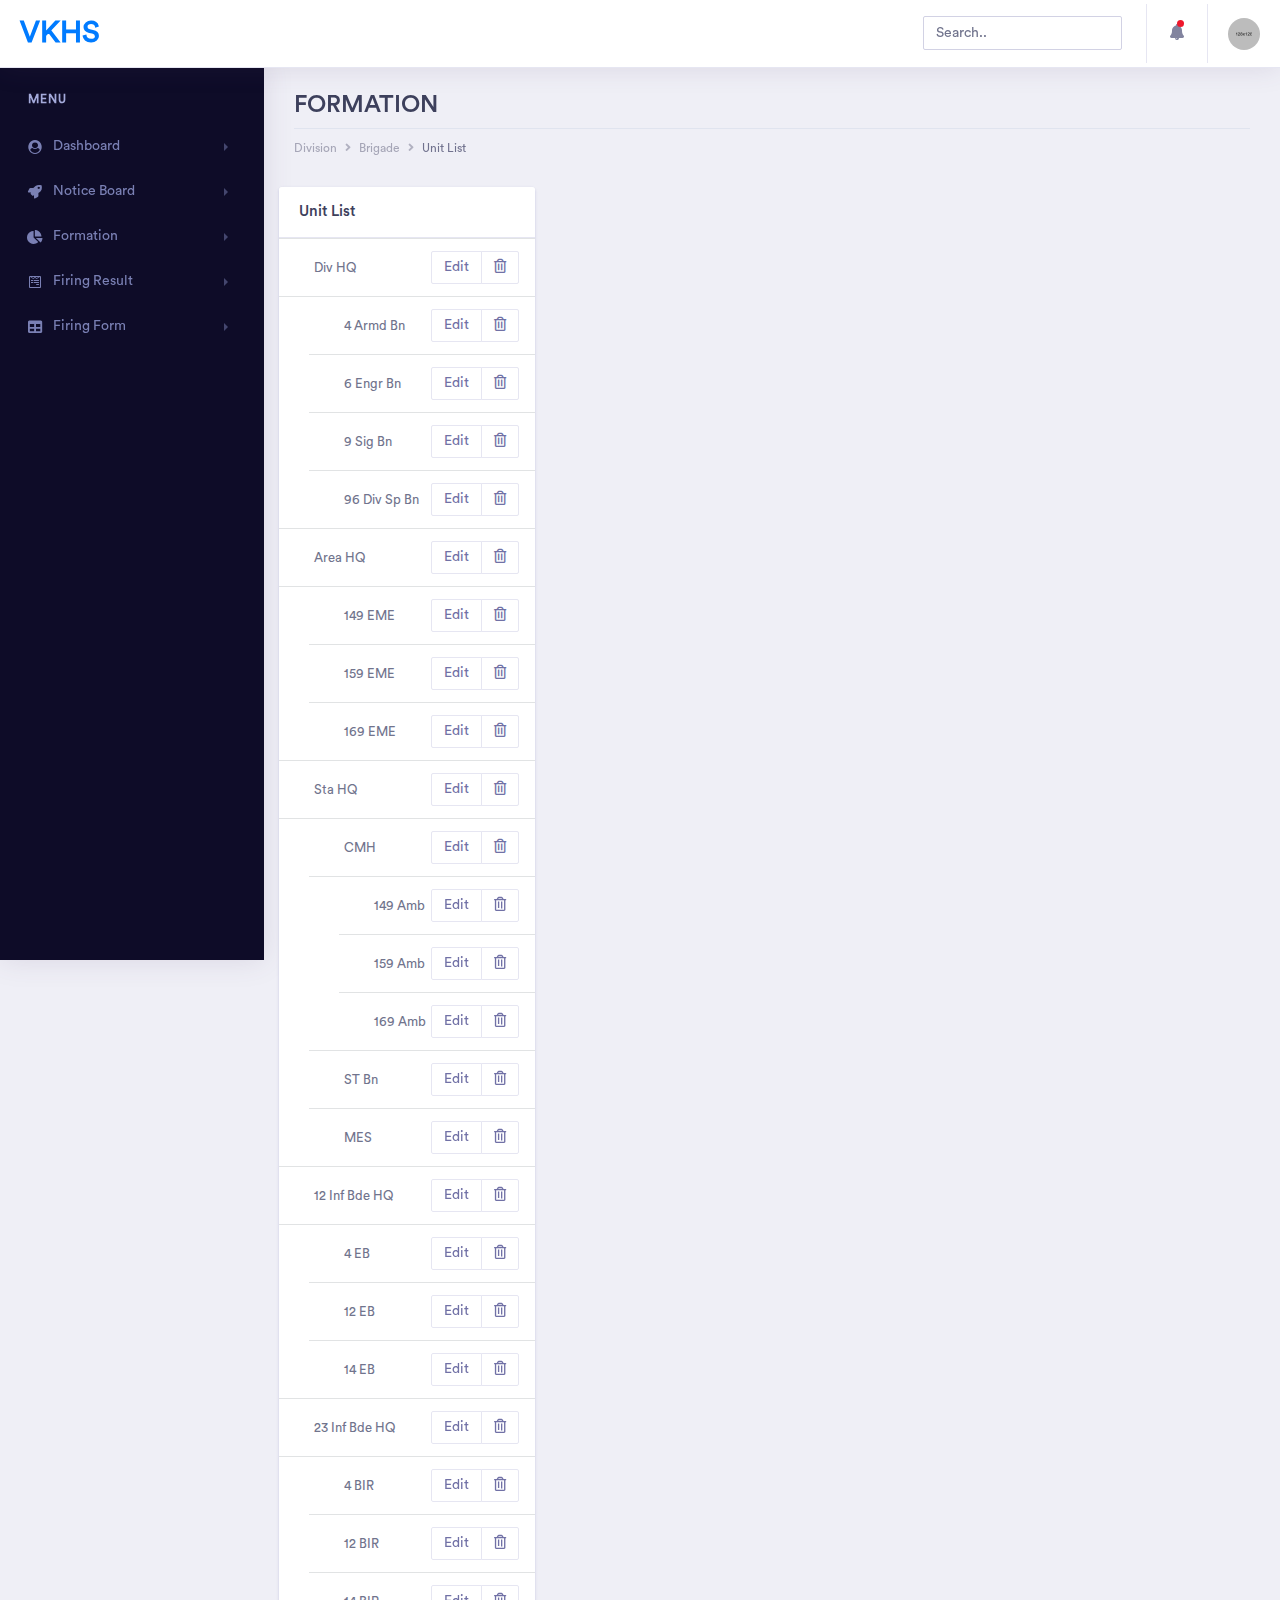
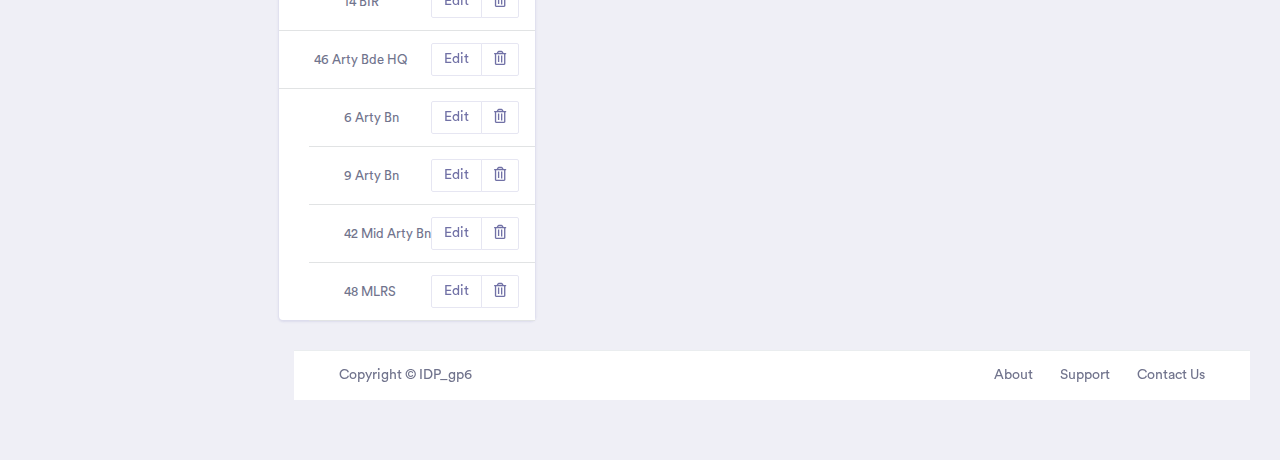
==== admin_unit.html @ fd5ab893 "first" ====
<!doctype html>
<html lang="en">
 
<head>
    <!-- Required meta tags -->
    <meta charset="utf-8">
    <meta name="viewport" content="width=device-width, initial-scale=1, shrink-to-fit=no">
    <!-- Bootstrap CSS -->
    <link rel="stylesheet" href="assets/vendor/bootstrap/css/bootstrap.min.css">
    <link href="assets/vendor/fonts/circular-std/style.css" rel="stylesheet">
    <link rel="stylesheet" href="assets/libs/css/style.css">
    <link rel="stylesheet" href="assets/vendor/fonts/fontawesome/css/fontawesome-all.css">
    <link rel="stylesheet" href="assets/vendor/charts/chartist-bundle/chartist.css">
    <link rel="stylesheet" href="assets/vendor/charts/morris-bundle/morris.css">
    <link rel="stylesheet" href="assets/vendor/fonts/material-design-iconic-font/css/materialdesignicons.min.css">
    <link rel="stylesheet" href="assets/vendor/charts/c3charts/c3.css">
    <link rel="stylesheet" href="assets/vendor/fonts/flag-icon-css/flag-icon.min.css">
    <title>VKHS - Virtual Kill house System</title>
</head>

<body>
    <!-- ============================================================== -->
    <!-- main wrapper -->
    <!-- ============================================================== -->
    <div class="dashboard-main-wrapper">
        <!-- ============================================================== -->
        <!-- navbar -->
        <!-- ============================================================== -->
        <div class="dashboard-header">
            <nav class="navbar navbar-expand-lg bg-white fixed-top">
                <a class="navbar-brand" href="index.html">VKHS</a>
                <button class="navbar-toggler" type="button" data-toggle="collapse" data-target="#navbarSupportedContent" aria-controls="navbarSupportedContent" aria-expanded="false" aria-label="Toggle navigation">
                    <span class="navbar-toggler-icon"></span>
                </button>
                <div class="collapse navbar-collapse " id="navbarSupportedContent">
                    <ul class="navbar-nav ml-auto navbar-right-top">
                        <li class="nav-item">
                            <div id="custom-search" class="top-search-bar">
                                <input class="form-control" type="text" placeholder="Search..">
                            </div>
                        </li>
                        <li class="nav-item dropdown notification">
                            <a class="nav-link nav-icons" href="#" id="navbarDropdownMenuLink1" data-toggle="dropdown" aria-haspopup="true" aria-expanded="false"><i class="fas fa-fw fa-bell"></i> <span class="indicator"></span></a>
                            <ul class="dropdown-menu dropdown-menu-right notification-dropdown">
                                <li>
                                    <div class="notification-title"> Notification</div>
                                    <div class="notification-list">
                                        <div class="list-group">
                                            <a href="#" class="list-group-item list-group-item-action">
                                                <div class="notification-info">
                                                    <div class="notification-list-user-img"><img src="assets/images/avatar-3.jpg" alt="" class="user-avatar-md rounded-circle"></div>
                                                    <div class="notification-list-user-block"><span class="notification-list-user-name">9 Sig Bn </span>has completed Kill House Fire
                                                        <div class="notification-date">2 days ago</div>
                                                    </div>
                                                </div>
                                            </a>
                                        </div>
                                    </div>
                                </li>
                                <li>
                                    <div class="list-footer"> <a href="#">View all notifications</a></div>
                                </li>
                            </ul>
                        </li>
                        
                        <li class="nav-item dropdown nav-user">
                            <a class="nav-link nav-user-img" href="#" id="navbarDropdownMenuLink2" data-toggle="dropdown" aria-haspopup="true" aria-expanded="false"><img src="assets/images/avatar-1.jpg" alt="" class="user-avatar-md rounded-circle"></a>
                            <div class="dropdown-menu dropdown-menu-right nav-user-dropdown" aria-labelledby="navbarDropdownMenuLink2">
                                <div class="nav-user-info">
                                    <h5 class="mb-0 text-white nav-user-name">Formation Admin </h5>
                                    <span class="status"></span><span class="ml-2">Available</span>
                                </div>
                                <a class="dropdown-item" href="#"><i class="fas fa-user mr-2"></i>Account</a>
                                <a class="dropdown-item" href="#"><i class="fas fa-cog mr-2"></i>Setting</a>
                                <a class="dropdown-item" href="login.php"><i class="fas fa-power-off mr-2"></i>Logout</a>
                            </div>
                        </li>
                    </ul>
                </div>
            </nav>
        </div>
        <!-- ============================================================== -->
        <!-- end navbar -->
        <!-- ============================================================== -->


        <!-- ============================================================== -->
        <!-- left sidebar -->
        <!-- ============================================================== -->
        <div class="nav-left-sidebar sidebar-dark">
            <div class="menu-list">
                <nav class="navbar navbar-expand-lg navbar-light">
                    <a class="d-xl-none d-lg-none" href="#">Dashboard</a>
                    <button class="navbar-toggler" type="button" data-toggle="collapse" data-target="#navbarNav" aria-controls="navbarNav" aria-expanded="false" aria-label="Toggle navigation">
                        <span class="navbar-toggler-icon"></span>
                    </button>
                    <div class="collapse navbar-collapse" id="navbarNav">
                        <ul class="navbar-nav flex-column">
                            <li class="nav-divider">
                                Menu
                            </li>
                            
                            <li class="nav-item ">
                                <a class="nav-link" href="#" data-toggle="collapse" aria-expanded="false" data-target="#submenu-1" aria-controls="submenu-1"><i class="fa fa-fw fa-user-circle"></i>Dashboard</a>
                                <div id="submenu-1" class="collapse submenu">
                                    <ul class="nav flex-column">
                                        <li class="nav-item">
                                            <a class="nav-link" href="admin_db.html">User</a>
                                        </li>
                                    </ul>
                                </div>
                            </li>
                            
                            <li class="nav-item">
                                <a class="nav-link" href="#" data-toggle="collapse" aria-expanded="false" data-target="#submenu-2" aria-controls="submenu-2"><i class="fa fa-fw fa-rocket"></i>Notice Board</a>
                                <div id="submenu-2" class="collapse submenu">
                                    <ul class="nav flex-column">
                                        <li class="nav-item">
                                            <a class="nav-link" href="admin_nb.html">Published Notice <span class="badge badge-secondary">New</span></a>
                                        </li>
                                        <li class="nav-item">
                                            <a class="nav-link" href="admin_comp.html">Compose New Notice</a>
                                        </li>
                                    </ul>
                                </div>
                            </li>

                            <li class="nav-item">
                                <a class="nav-link" href="#" data-toggle="collapse" aria-expanded="false" data-target="#submenu-3" aria-controls="submenu-3"><i class="fas fa-fw fa-chart-pie"></i>Formation</a>
                                <div id="submenu-3" class="collapse submenu">
                                    <ul class="nav flex-column">
                                        <li class="nav-item">
                                            <a class="nav-link" href="admin_unit.html">Unit List</a>
                                        </li>
                                    </ul>
                                </div>
                            </li>

                            <li class="nav-item ">
                                <a class="nav-link" href="#" data-toggle="collapse" aria-expanded="false" data-target="#submenu-4" aria-controls="submenu-4"><i class="fab fa-fw fa-wpforms"></i>Firing Result</a>
                                <div id="submenu-4" class="collapse submenu">
                                    <ul class="nav flex-column">
                                        <li class="nav-item">
                                            <a class="nav-link" href="admin_reg.html">Result Register</a>
                                        </li>
                                        <li class="nav-item">
                                            <a class="nav-link" href="admin_stat.html">Result Satictis</a>
                                        </li>
                                        </ul>
                                </div>
                            </li>

                            <li class="nav-item ">
                                <a class="nav-link" href="#" data-toggle="collapse" aria-expanded="false" data-target="#submenu-5" aria-controls="submenu-5"><i class="fas fa-fw fa-table"></i>Firing Form</a>
                                <div id="submenu-5" class="collapse submenu">
                                    <ul class="nav flex-column">
                                        <li class="nav-item">
                                            <a class="nav-link" href="admin_form.html">Form Details</a>
                                        </li>
                                    </ul>
                                </div>
                            </li>
                        </ul>
                    </div>
                </nav>
            </div>
        </div>
        <!-- ============================================================== -->
        <!-- end left sidebar -->
        <!-- ============================================================== -->


        <!-- ============================================================== -->
        <!-- wrapper  -->
        <!-- ============================================================== -->
        <div class="dashboard-wrapper">
            <div class="container-fluid dashboard-content">
                <!-- ============================================================== -->
                <!-- pageheader -->
                <!-- ============================================================== -->
                <div class="row">
                    <div class="col-xl-12 col-lg-12 col-md-12 col-sm-12 col-12">
                        <div class="page-header">
                            <h2 class="pageheader-title">FORMATION</h2>
                            <p class="pageheader-text">.</p>
                            <div class="page-breadcrumb">
                                <nav aria-label="breadcrumb">
                                    <ol class="breadcrumb">
                                        <li class="breadcrumb-item"><a href="#" class="breadcrumb-link">Division</a></li>
                                        <li class="breadcrumb-item"><a href="#" class="breadcrumb-link">Brigade</a></li>
                                        <li class="breadcrumb-item active" aria-current="page">Unit List</li>
                                    </ol>
                                </nav>
                            </div>
                        </div>
                    </div>
                </div>
                <!-- ============================================================== -->
                <!-- end pageheader -->
                <!-- ============================================================== -->
                <div class="dashboard-short-list">
                    <div class="row">
                    <!-- ============================================================== -->
                    <!-- nestable list  -->
                    <!-- ============================================================== -->
                    <div>
                        <div>
                            <section class="card card-fluid">
                                <h5 class="card-header drag-handle"> Unit List </h5>
                                <div class="dd" id="nestable">
                                    <ol class="dd-list">
                                        
                                        <li class="dd-item" data-id="2">
                                            <div class="dd-handle"> <span class="drag-indicator"></span>
                                                <div> Div HQ</div>
                                                <div class="dd-nodrag btn-group ml-auto">
                                                    <button class="btn btn-sm btn-outline-light">Edit</button>
                                                    <button class="btn btn-sm btn-outline-light">
                                                        <i class="far fa-trash-alt"></i>
                                                    </button>
                                                </div>
                                            </div>
                                            <ol class="dd-list">
                                                <li class="dd-item" data-id="4">
                                                    <div class="dd-handle"> <span class="drag-indicator"></span>
                                                        <div> 4 Armd Bn </div>
                                                        <div class="dd-nodrag btn-group ml-auto">
                                                            <button class="btn btn-sm btn-outline-light">Edit</button>
                                                            <button class="btn btn-sm btn-outline-light">
                                                                <i class="far fa-trash-alt"></i>
                                                            </button>
                                                        </div>
                                                    </div>
                                                </li>
                                                <li class="dd-item" data-id="3">
                                                    <div class="dd-handle"> <span class="drag-indicator"></span>
                                                        <div> 6 Engr Bn</div>
                                                        <div class="dd-nodrag btn-group ml-auto">
                                                            <button class="btn btn-sm btn-outline-light">Edit</button>
                                                            <button class="btn btn-sm btn-outline-light">
                                                                <i class="far fa-trash-alt"></i>
                                                            </button>
                                                        </div>
                                                    </div>
                                                </li>
                                                <li class="dd-item" data-id="4">
                                                    <div class="dd-handle"> <span class="drag-indicator"></span>
                                                        <div> 9 Sig Bn </div>
                                                        <div class="dd-nodrag btn-group ml-auto">
                                                            <button class="btn btn-sm btn-outline-light">Edit</button>
                                                            <button class="btn btn-sm btn-outline-light">
                                                                <i class="far fa-trash-alt"></i>
                                                            </button>
                                                        </div>
                                                    </div>
                                                </li>
                                                <li class="dd-item" data-id="5">
                                                    <div class="dd-handle"> <span class="drag-indicator"></span>
                                                        <div> 96 Div Sp Bn </div>
                                                        <div class="dd-nodrag btn-group ml-auto">
                                                            <button class="btn btn-sm btn-outline-light">Edit</button>
                                                            <button class="btn btn-sm btn-outline-light">
                                                                <i class="far fa-trash-alt"></i>
                                                            </button>
                                                        </div>
                                                    </div>
                                                </li>
                                            </ol>
                                        </li>

                                        <li class="dd-item" data-id="11">
                                            <div class="dd-handle"> <span class="drag-indicator"></span>
                                                <div> Area HQ </div>
                                                <div class="dd-nodrag btn-group ml-auto">
                                                    <button class="btn btn-sm btn-outline-light">Edit</button>
                                                    <button class="btn btn-sm btn-outline-light">
                                                        <i class="far fa-trash-alt"></i>
                                                    </button>
                                                </div>
                                            </div>
                                            <ol class="dd-list">
                                                <li class="dd-item" data-id="6">
                                                    <div class="dd-handle"> <span class="drag-indicator"></span>
                                                        <div> 149 EME </div>
                                                        <div class="dd-nodrag btn-group ml-auto">
                                                            <button class="btn btn-sm btn-outline-light">Edit</button>
                                                            <button class="btn btn-sm btn-outline-light">
                                                                <i class="far fa-trash-alt"></i>
                                                            </button>
                                                        </div>
                                                    </div>
                                                </li>
                                                <li class="dd-item" data-id="7">
                                                    <div class="dd-handle"> <span class="drag-indicator"></span>
                                                        <div> 159 EME </div>
                                                        <div class="dd-nodrag btn-group ml-auto">
                                                            <button class="btn btn-sm btn-outline-light">Edit</button>
                                                            <button class="btn btn-sm btn-outline-light">
                                                                <i class="far fa-trash-alt"></i>
                                                            </button>
                                                        </div>
                                                    </div>
                                                </li>
                                                <li class="dd-item" data-id="8">
                                                    <div class="dd-handle"> <span class="drag-indicator"></span>
                                                        <div> 169 EME </div>
                                                        <div class="dd-nodrag btn-group ml-auto">
                                                            <button class="btn btn-sm btn-outline-light">Edit</button>
                                                            <button class="btn btn-sm btn-outline-light">
                                                                <i class="far fa-trash-alt"></i>
                                                            </button>
                                                        </div>
                                                    </div>
                                                </li>
                                            </ol>
                                        </li>

                                        <li class="dd-item" data-id="12">
                                            <div class="dd-handle"> <span class="drag-indicator"></span>
                                                <div> Sta HQ</div>
                                                <div class="dd-nodrag btn-group ml-auto">
                                                    <button class="btn btn-sm btn-outline-light">Edit</button>
                                                    <button class="btn btn-sm btn-outline-light">
                                                        <i class="far fa-trash-alt"></i>
                                                    </button>
                                                </div>
                                            </div>
                                            <ol class="dd-list">
                                                <li class="dd-item" data-id="6">
                                                    <div class="dd-handle"> <span class="drag-indicator"></span>
                                                        <div> CMH </div>
                                                        <div class="dd-nodrag btn-group ml-auto">
                                                            <button class="btn btn-sm btn-outline-light">Edit</button>
                                                            <button class="btn btn-sm btn-outline-light">
                                                                <i class="far fa-trash-alt"></i>
                                                            </button>
                                                        </div>
                                                    </div>
                                                    <ol class="dd-list">
                                                        <li class="dd-item" data-id="6">
                                                            <div class="dd-handle"> <span class="drag-indicator"></span>
                                                                <div> 149 Amb </div>
                                                                <div class="dd-nodrag btn-group ml-auto">
                                                                    <button class="btn btn-sm btn-outline-light">Edit</button>
                                                                    <button class="btn btn-sm btn-outline-light">
                                                                        <i class="far fa-trash-alt"></i>
                                                                    </button>
                                                                </div>
                                                            </div>
                                                        </li>
                                                        <li class="dd-item" data-id="7">
                                                            <div class="dd-handle"> <span class="drag-indicator"></span>
                                                                <div> 159 Amb </div>
                                                                <div class="dd-nodrag btn-group ml-auto">
                                                                    <button class="btn btn-sm btn-outline-light">Edit</button>
                                                                    <button class="btn btn-sm btn-outline-light">
                                                                        <i class="far fa-trash-alt"></i>
                                                                    </button>
                                                                </div>
                                                            </div>
                                                        </li>
                                                        <li class="dd-item" data-id="8">
                                                            <div class="dd-handle"> <span class="drag-indicator"></span>
                                                                <div> 169 Amb </div>
                                                                <div class="dd-nodrag btn-group ml-auto">
                                                                    <button class="btn btn-sm btn-outline-light">Edit</button>
                                                                    <button class="btn btn-sm btn-outline-light">
                                                                        <i class="far fa-trash-alt"></i>
                                                                    </button>
                                                                </div>
                                                            </div>
                                                        </li>
                                                    </ol>
                                                </li>
                                                <li class="dd-item" data-id="7">
                                                    <div class="dd-handle"> <span class="drag-indicator"></span>
                                                        <div> ST Bn </div>
                                                        <div class="dd-nodrag btn-group ml-auto">
                                                            <button class="btn btn-sm btn-outline-light">Edit</button>
                                                            <button class="btn btn-sm btn-outline-light">
                                                                <i class="far fa-trash-alt"></i>
                                                            </button>
                                                        </div>
                                                    </div>
                                                </li>
                                                <li class="dd-item" data-id="8">
                                                    <div class="dd-handle"> <span class="drag-indicator"></span>
                                                        <div> MES </div>
                                                        <div class="dd-nodrag btn-group ml-auto">
                                                            <button class="btn btn-sm btn-outline-light">Edit</button>
                                                            <button class="btn btn-sm btn-outline-light">
                                                                <i class="far fa-trash-alt"></i>
                                                            </button>
                                                        </div>
                                                    </div>
                                                </li>
                                            </ol>
                                        </li>

                                        <li class="dd-item" data-id="2">
                                            <div class="dd-handle"> <span class="drag-indicator"></span>
                                                <div> 12 Inf Bde HQ</div>
                                                <div class="dd-nodrag btn-group ml-auto">
                                                    <button class="btn btn-sm btn-outline-light">Edit</button>
                                                    <button class="btn btn-sm btn-outline-light">
                                                        <i class="far fa-trash-alt"></i>
                                                    </button>
                                                </div>
                                            </div>
                                            <ol class="dd-list">
                                                <li class="dd-item" data-id="4">
                                                    <div class="dd-handle"> <span class="drag-indicator"></span>
                                                        <div> 4 EB </div>
                                                        <div class="dd-nodrag btn-group ml-auto">
                                                            <button class="btn btn-sm btn-outline-light">Edit</button>
                                                            <button class="btn btn-sm btn-outline-light">
                                                                <i class="far fa-trash-alt"></i>
                                                            </button>
                                                        </div>
                                                    </div>
                                                </li>
                                                <li class="dd-item" data-id="3">
                                                    <div class="dd-handle"> <span class="drag-indicator"></span>
                                                        <div> 12 EB</div>
                                                        <div class="dd-nodrag btn-group ml-auto">
                                                            <button class="btn btn-sm btn-outline-light">Edit</button>
                                                            <button class="btn btn-sm btn-outline-light">
                                                                <i class="far fa-trash-alt"></i>
                                                            </button>
                                                        </div>
                                                    </div>
                                                </li>
                                                <li class="dd-item" data-id="4">
                                                    <div class="dd-handle"> <span class="drag-indicator"></span>
                                                        <div> 14 EB </div>
                                                        <div class="dd-nodrag btn-group ml-auto">
                                                            <button class="btn btn-sm btn-outline-light">Edit</button>
                                                            <button class="btn btn-sm btn-outline-light">
                                                                <i class="far fa-trash-alt"></i>
                                                            </button>
                                                        </div>
                                                    </div>
                                                </li>
                                            </ol>
                                        </li>

                                        <li class="dd-item" data-id="11">
                                            <div class="dd-handle"> <span class="drag-indicator"></span>
                                                <div> 23 Inf Bde HQ </div>
                                                <div class="dd-nodrag btn-group ml-auto">
                                                    <button class="btn btn-sm btn-outline-light">Edit</button>
                                                    <button class="btn btn-sm btn-outline-light">
                                                        <i class="far fa-trash-alt"></i>
                                                    </button>
                                                </div>
                                            </div>
                                            <ol class="dd-list">
                                                <li class="dd-item" data-id="6">
                                                    <div class="dd-handle"> <span class="drag-indicator"></span>
                                                        <div> 4 BIR </div>
                                                        <div class="dd-nodrag btn-group ml-auto">
                                                            <button class="btn btn-sm btn-outline-light">Edit</button>
                                                            <button class="btn btn-sm btn-outline-light">
                                                                <i class="far fa-trash-alt"></i>
                                                            </button>
                                                        </div>
                                                    </div>
                                                </li>
                                                <li class="dd-item" data-id="7">
                                                    <div class="dd-handle"> <span class="drag-indicator"></span>
                                                        <div> 12 BIR </div>
                                                        <div class="dd-nodrag btn-group ml-auto">
                                                            <button class="btn btn-sm btn-outline-light">Edit</button>
                                                            <button class="btn btn-sm btn-outline-light">
                                                                <i class="far fa-trash-alt"></i>
                                                            </button>
                                                        </div>
                                                    </div>
                                                </li>
                                                <li class="dd-item" data-id="8">
                                                    <div class="dd-handle"> <span class="drag-indicator"></span>
                                                        <div> 14 BIR </div>
                                                        <div class="dd-nodrag btn-group ml-auto">
                                                            <button class="btn btn-sm btn-outline-light">Edit</button>
                                                            <button class="btn btn-sm btn-outline-light">
                                                                <i class="far fa-trash-alt"></i>
                                                            </button>
                                                        </div>
                                                    </div>
                                                </li>
                                            </ol>
                                        </li>

                                        <li class="dd-item" data-id="12">
                                            <div class="dd-handle"> <span class="drag-indicator"></span>
                                                <div> 46 Arty Bde HQ</div>
                                                <div class="dd-nodrag btn-group ml-auto">
                                                    <button class="btn btn-sm btn-outline-light">Edit</button>
                                                    <button class="btn btn-sm btn-outline-light">
                                                        <i class="far fa-trash-alt"></i>
                                                    </button>
                                                </div>
                                            </div>
                                            <ol class="dd-list">
                                                <li class="dd-item" data-id="6">
                                                    <div class="dd-handle"> <span class="drag-indicator"></span>
                                                        <div> 6 Arty Bn </div>
                                                        <div class="dd-nodrag btn-group ml-auto">
                                                            <button class="btn btn-sm btn-outline-light">Edit</button>
                                                            <button class="btn btn-sm btn-outline-light">
                                                                <i class="far fa-trash-alt"></i>
                                                            </button>
                                                        </div>
                                                    </div>
                                                </li>
                                                <li class="dd-item" data-id="7">
                                                    <div class="dd-handle"> <span class="drag-indicator"></span>
                                                        <div> 9 Arty Bn </div>
                                                        <div class="dd-nodrag btn-group ml-auto">
                                                            <button class="btn btn-sm btn-outline-light">Edit</button>
                                                            <button class="btn btn-sm btn-outline-light">
                                                                <i class="far fa-trash-alt"></i>
                                                            </button>
                                                        </div>
                                                    </div>
                                                </li>
                                                <li class="dd-item" data-id="8">
                                                    <div class="dd-handle"> <span class="drag-indicator"></span>
                                                        <div> 42 Mid Arty Bn </div>
                                                        <div class="dd-nodrag btn-group ml-auto">
                                                            <button class="btn btn-sm btn-outline-light">Edit</button>
                                                            <button class="btn btn-sm btn-outline-light">
                                                                <i class="far fa-trash-alt"></i>
                                                            </button>
                                                        </div>
                                                    </div>
                                                </li>
                                                <li class="dd-item" data-id="8">
                                                    <div class="dd-handle"> <span class="drag-indicator"></span>
                                                        <div> 48 MLRS </div>
                                                        <div class="dd-nodrag btn-group ml-auto">
                                                            <button class="btn btn-sm btn-outline-light">Edit</button>
                                                            <button class="btn btn-sm btn-outline-light">
                                                                <i class="far fa-trash-alt"></i>
                                                            </button>
                                                        </div>
                                                    </div>
                                                </li>
                                            </ol>
                                        </li>

                                    </ol>
                                </div>
                            </section>
                        </div>

                    </div>
                    <!-- ============================================================== -->
                    <!-- end nestable list  -->
                    <!-- ============================================================== -->
                </div>
            </div>
            <!-- ============================================================== -->
            <!-- footer -->
            <!-- ============================================================== -->
            <div class="footer">
                <div class="container-fluid">
                    <div class="row">
                        <div class="col-xl-6 col-lg-6 col-md-12 col-sm-12 col-12">
                            <a>Copyright © IDP_gp6</a>
                        </div>
                        <div class="col-xl-6 col-lg-6 col-md-12 col-sm-12 col-12">
                            <div class="text-md-right footer-links d-none d-sm-block">
                                <a href="javascript: void(0);">About</a>
                                <a href="javascript: void(0);">Support</a>
                                <a href="javascript: void(0);">Contact Us</a>
                            </div>
                        </div>
                    </div>
                </div>
            </div>
            <!-- ============================================================== -->
            <!-- end footer -->
            <!-- ============================================================== -->
        </div>
    </div>
    <!-- ============================================================== -->
    <!-- end main wrapper -->
    <!-- ============================================================== -->



    <!-- Optional JavaScript -->
    <!-- jquery 3.3.1 -->
    <script src="assets/vendor/jquery/jquery-3.3.1.min.js"></script>
    <!-- bootstap bundle js -->
    <script src="assets/vendor/bootstrap/js/bootstrap.bundle.js"></script>
    <!-- slimscroll js -->
    <script src="assets/vendor/slimscroll/jquery.slimscroll.js"></script>
    <!-- main js -->
    <script src="assets/libs/js/main-js.js"></script>
    <!-- chart chartist js -->
    <script src="assets/vendor/charts/chartist-bundle/chartist.min.js"></script>
    <!-- sparkline js -->
    <script src="assets/vendor/charts/sparkline/jquery.sparkline.js"></script>
    <!-- morris js -->
    <script src="assets/vendor/charts/morris-bundle/raphael.min.js"></script>
    <script src="assets/vendor/charts/morris-bundle/morris.js"></script>
    <!-- chart c3 js -->
    <script src="assets/vendor/charts/c3charts/c3.min.js"></script>
    <script src="assets/vendor/charts/c3charts/d3-5.4.0.min.js"></script>
    <script src="assets/vendor/charts/c3charts/C3chartjs.js"></script>
    <script src="assets/libs/js/dashboard-ecommerce.js"></script>
</body>
 
</html>
---- assets/vendor/fonts/circular-std/style.css ----
/* #### Generated By: http://www.cufonfonts.com #### */

@font-face {
font-family: 'Circular Std Black';
font-style: normal;
font-weight: normal;
src: local('Circular Std Black'), url('CircularStd-Black.woff') format('woff');
}


@font-face {
font-family: 'Circular Std Book';
font-style: normal;
font-weight: normal;
src: local('Circular Std Book'), url('CircularStd-Book.woff') format('woff');
}


@font-face {
font-family: 'Circular Std Medium';
font-style: normal;
font-weight: normal;
src: local('Circular Std Medium'), url('CircularStd-Medium.woff') format('woff');
}


@font-face {
font-family: 'Circular Std Black Italic';
font-style: normal;
font-weight: normal;
src: local('Circular Std Black Italic'), url('CircularStd-BlackItalic.woff') format('woff');
}


@font-face {
font-family: 'Circular Std Bold';
font-style: normal;
font-weight: normal;
src: local('Circular Std Bold'), url('CircularStd-Bold.woff') format('woff');
}


@font-face {
font-family: 'Circular Std Bold Italic';
font-style: normal;
font-weight: normal;
src: local('Circular Std Bold Italic'), url('CircularStd-BoldItalic.woff') format('woff');
}


@font-face {
font-family: 'Circular Std Book Italic';
font-style: normal;
font-weight: normal;
src: local('Circular Std Book Italic'), url('CircularStd-BookItalic.woff') format('woff');
}


@font-face {
font-family: 'Circular Std Medium Italic';
font-style: normal;
font-weight: normal;
src: local('Circular Std Medium Italic'), url('CircularStd-MediumItalic.woff') format('woff');
}
---- assets/libs/css/style.css ----
@charset "UTF-8";
/**
 * Summary:
 *
 *  0. ELEMENT
 *      - 0.1. Body / Typography
 *      - 0.2. Type Elements
        - 0.3. Header
        - 0.4. Sidebar
        - 0.5. Container
        - 0.6. Pageheader
        - 0.7. Footer

   -------------------------

 *  1. Dashboard

 *      - 1.1. TYPE ELEMENT
 *      - 1.2. TYPE ELEMENT

   --------------------------

2. UI Elements

    - 2.1.  Alerts
    - 2.2.  Buttons
    - 2.3.  Cards
    - 2.4.  General
    - 2.5.  Modals
    - 2.6.  Notifications
    - 2.7.  Icon
    - 2.8.  Tabs
    - 2.9.  Accordions
    - 2.10. Typography
    - 2.11. Listgroup
    - 2.12. Multiselect
    - 2.13. Badge
    - 2.14. Pagination
    - 2.15. Switch Toogle
    - 2.16. Spinner


    ----------------------------

3. Charts

    - 3.1.  Chartist js
    - 3.2.  Sparklines
    - 3.3.  Chart.js
    - 3.4.  Morris.js
    - 3.5.  C3 Charts.js

     ----------------------------

4. Forms

    - 4.1.  Elements
    - 4.2.  Validations
    - 4.3.  Multiselect
    - 4.4.  Wizard
    - 4.5.  Input Mask
    - 4.6.  Summar Note text editor
    - 4.7.  Multi Upload


     ----------------------------


5. Tables

    - 5.1.  General
    - 5.2.  Data Tables
    - 5.3.  Table Filters



         ----------------------------


6. Pages

    - 6.1.   Blank Page
    - 6.2.   Blank Page Header
    - 6.3.   Login
    - 6.4.   Sign up
    - 6.5.   Forgot Password
    - 6.6.   Profile
    - 6.7.   Pricing
    - 6.8.   Timline
    - 6.9.   Calendar
    - 6.10.  Metrics
    - 6.11.  Media Object
    - 6.12.  Shortable / Nestable
    - 6.13.  404 Error






         ----------------------------

7. Email

    - 7.1.  Inbox
    - 7.2.  Email Detail
    - 7.3.  Email Compose
    - 7.4.  Message Chat

       ----------------------------


8. Layouts

    - 8.1. Primary Header
    - 8.2. Success Header
    - 8.3. Warning Header
    - 8.4. Danger Header
    - 8.5. Search Input
    - 8.6. Off Canvas Menu
    - 8.7. Without Left Sidebar
    - 8.8. Without Right Sidebar
    - 8.9. Without Both Sidebars
    - 8.10. Fixed Left Sidebar
    - 8.11. Boxed Layout
    - 8.12. Page Aside
    - 8.13. Collapsible Sidebar
    - 8.14. Sub Navigation



       ----------------------------


9. Maps

    - 9.1.  Google Map
    - 9.2.  Vector Map

       ----------------------------


10. Menu Level

    - 10.1.  Level 1
    - 10.2.  Level 2
   */


/* ==========================================================================
   0. ELEMENT
   ========================================================================== */


/* 0.1. Body / Typography
   ========================================================================== */

body {
    font-family: 'Circular Std Book';
    font-style: normal;
    font-weight: normal;
    font-size: 14px;
    color: #71748d;
    background-color: #efeff6;
    -webkit-font-smoothing: antialiased;
}

h1,
h2,
h3,
h4,
h5,
h6 {
    color: #3d405c;
    margin: 0px 0px 15px 0px;
    font-family: 'Circular Std Medium';
}

h1 {
    font-size: 34px;
}

h2 {
    font-size: 28px;
    line-height: 30px;
}

h3 {
    font-size: 20px;
}

h4 {
    font-size: 16px;
    line-height: 26px;
}

h5 {
    font-size: 15px;
    line-height: 26px;
}

h6 {
    font-size: 12px;
}

p {
    margin: 0px 0px 20px 0px;
}

p:last-child {
    margin: 0px;
}

a {
    color: #71748d;
}

a:hover {
    color: #ff407b;
    text-decoration: none;
}

a:active,
a:hover {
    outline: 0;
    text-decoration: none;
}

ol,
ul {}

ol li,
ul li {}

.lead {
    font-size: 1.25rem;
    font-weight: 300;
    color: #3d3f5d;
}


/*--------------------
 Form
---------------------*/

label {
    display: inline-block;
    max-width: 100%;
    margin-bottom: 5px;
    font-size: 15px;
    color: #71748d;
}

.form-control {
    display: block;
    width: 100%;
    font-size: 14px;
    line-height: 1.42857143;
    color: #71748d;
    background-color: #fff;
    background-image: none;
    border: 1px solid #d2d2e4;
    border-radius: 2px;
}

.form-control:focus {
    color: #71748d;
    background-color: #fff;
    border-color: #a7a7f0;
    outline: 0;
    box-shadow: 0 0 0 0.2rem rgba(214, 214, 255, .75);
}

input[type=file] {
    color: #71748d;
    background-color: #fff;
    border-color: #a7a7f0;
    outline: 0;
    box-shadow: 0 0 0 0.2rem rgba(214, 214, 255, .75);
}

.col-form-label {
    font-size: 15px;
}

input {}

button {}

button:focus {
    outline: 0;
}

select.form-control {
    color: #71748d;
    -webkit-appearance: none;
    -moz-appearance: none;
    background-position: 99% 52%;
    background-size: auto;
    background-repeat: no-repeat;
    background-image: url(/images/down-arrow.png);
    padding-right: 15px;
    border: 1px solid #d2d2e4;
    border-radius: 2px;
}

textarea.form-control {
    height: auto;
    color: #71748d;
    background-color: #fff;
    background-image: none;
    border: 1px solid #d2d2e4;
    border-radius: 2px;
    padding: 12px 16px;
}

input::-webkit-input-placeholder {
    color: #71748d !important;
}

input:focus::-webkit-input-placeholder {
    color: #5969ff !important;
}

textarea::-webkit-input-placeholder {
    color: #71748d !important;
}

textarea:focus::-webkit-input-placeholder {
    color: #5969ff !important;
}

button.btn {}

button.btn-default {}

button.btn-primary {}

address {}

.form-group {
    margin-bottom: 12px;
}

.form-control-lg {
    padding: 12px;
}


/* Custom-Chekbox
-------------------------------------------------------------- */

.custom-control {
    position: relative;
    min-height: 1.5rem;
    padding-left: 1.5rem;
}

.custom-control-input:checked~input[type="checkbox"] {
    background: #3d404e;
    border: #7f83a2 1px solid;
}

.custom-control-input {
    position: absolute;
    z-index: -1;
    opacity: 0;
}

.custom-control-label {
    margin-bottom: 0;
}

.custom-checkbox .custom-control-input:checked~.custom-control-label::before {
    background-color: #5969ff;
    border-color: #5969ff;
}

.custom-control-input:checked~.custom-control-label::before {
    color: #fff;
    background-color: #5969ff;
}

.custom-checkbox .custom-control-input:checked~.custom-control-label::after {}

.custom-control-label::after {
    position: absolute;
    top: 7px;
    left: 0;
    display: block;
    width: 1rem;
    height: 1rem;
    content: "";
    background-repeat: no-repeat;
    background-position: center center;
    background-size: 50% 50%;
}

.custom-control-label::before {
    position: absolute;
    top: 7px;
    left: 0;
    display: block;
    width: 1rem;
    height: 1rem;
    pointer-events: none;
    content: "";
    -webkit-user-select: none;
    -moz-user-select: none;
    -ms-user-select: none;
    user-select: none;
    background-color: #ffffff;
    border: 2px solid #d2d2e4;
}

.custom-radio .custom-control-input:checked~.custom-control-label::before {
    background-color: #5969ff;
    border-color: #5969ff;
}

.custom-control-input:disabled~.custom-control-label::before {
    background-color: #efeff6;
}

.custom-select-font-size {
    font-size: 14px;
}

.custom-control-input:focus~.custom-control-label::before {
    box-shadow: none;
}

.custom-valid.custom-control-input.is-valid:checked~.custom-control-label::before,
.was-validated .custom-control-input:valid:checked~.custom-control-label::before {
    background-color: #34ce57;
    border-color: #34ce57;
}

.custom-control-input.is-invalid~.custom-control-label::before,
.was-validated .custom-control-input:invalid~.custom-control-label::before {
    background-color: #ffdadd;
    border-color: #efa2a9;
}

.custom-control-input:disabled~.custom-control-label {
    color: #9295b0;
}

.custom-control-input.is-valid~.custom-control-label::before,
.was-validated .custom-control-input:valid~.custom-control-label::before {
    background-color: #c6ffd3;
    border: 2px solid #68df83;
}

.input-group-text {
    display: -ms-flexbox;
    display: flex;
    -ms-flex-align: center;
    align-items: center;
    padding: 10px;
    margin-bottom: 0;
    font-size: 14px;
    font-weight: 400;
    line-height: 1.5;
    color: #75748d;
    text-align: center;
    white-space: nowrap;
    background-color: #efeff6;
    border: 1px solid #d2d2e4;
    border-radius: 4px;
}

.section-block {
    margin: 16px 0px;
}

.section-title {
    font-weight: 500;
    margin-bottom: 5px;
}


/*-----------------------
Parsley Varifation
-------------------------*/

.parsley-errors-list.filled {
    margin-top: 10px;
    margin-bottom: 0;
    padding: 7px 29px;
    position: relative;
    background-color: #f96a6a;
    color: #FFF;
}


/*--------------------
 Padding / Margin
---------------------*/

.nopadding {
    padding: 0px;
}

.p-r-0 {
    padding-right: 0px;
}

.p-r-10 {
    padding-right: 10px;
}

.p-r-15 {
    padding-right: 15px;
}

.p-r-20 {
    padding-right: 20px;
}

.p-r-25 {
    padding-right: 25px;
}

.p-l-0 {
    padding-left: 0px;
}

.p-l-10 {
    padding-left: 10px;
}

.p-l-15 {
    padding-left: 15px;
}

.p-l-20 {
    padding-left: 20px;
}

.p-l-25 {
    padding-left: 25px;
}

.p-l-40 {
    padding-left: 40px;
}

.p-t-0 {
    padding-top: 0px;
}

.p-t-10 {
    padding-top: 10px;
}

.p-t-20 {
    padding-top: 20px;
}

.p-t-30 {
    padding-top: 30px;
}

.p-t-40 {
    padding-top: 40px;
}

.p-t-60 {
    padding-top: 60px;
}

.p-t-80 {
    padding-top: 80px;
}

.p-t-100 {
    padding-top: 100px;
}

.p-t-120 {
    padding-top: 120px;
}

.p-t-140 {
    padding-top: 140px;
}

.p-b-0 {
    padding-bottom: 0px;
}

.p-b-10 {
    padding-bottom: 10px;
}

.p-b-20 {
    padding-bottom: 20px;
}

.p-b-30 {
    padding-bottom: 30px;
}

.p-b-40 {
    padding-bottom: 40px;
}

.p-b-60 {
    padding-bottom: 60px;
}

.p-b-80 {
    padding-bottom: 80px;
}

.p-b-100 {
    padding-bottom: 100px;
}

.p-b-120 {
    padding-bottom: 120px;
}

.p-b-140 {
    padding-bottom: 140px;
}

.m-r-0 {
    margin-right: 0px;
}

.m-r-10 {
    margin-right: 10px;
}

.m-r-15 {
    margin-right: 15px;
}

.m-r-20 {
    margin-right: 20px;
}

.m-r-25 {
    margin-right: 25px;
}

.m-l-0 {
    margin-left: 0px;
}

.m-l-10 {
    margin-left: 10px;
}

.m-l-15 {
    margin-left: 15px;
}

.m-l-20 {
    margin-left: 20px;
}

.m-l-25 {
    margin-left: 25px;
}

.m-t-0 {
    margin-top: 0px;
}

.m-t-10 {
    margin-top: 10px;
}

.m-t-20 {
    margin-top: 20px;
}

.m-t-30 {
    margin-top: 30px;
}

.m-t-40 {
    margin-top: 40px;
}

.m-t-60 {
    margin-top: 60px;
}

.m-t-80 {
    margin-top: 80px;
}

.m-t-100 {
    margin-top: 100px;
}

.m-t-120 {
    margin-top: 120px;
}

.m-b-0 {
    margin-bottom: 0px;
}

.m-b-10 {
    margin-bottom: 10px;
}

.m-b-20 {
    margin-bottom: 20px;
}

.m-b-30 {
    margin-bottom: 30px;
}

.m-b-40 {
    margin-bottom: 40px;
}

.m-b-60 {
    margin-bottom: 60px;
}

.m-b-80 {
    margin-bottom: 80px;
}

.m-b-100 {
    margin-bottom: 100px;
}

.m-b-120 {
    margin-bottom: 120px;
}


/*--------------------
 Font Weight
---------------------*/

html body .font-bold {
    font-weight: 800;
}

html body .font-normal {
    font-weight: 400;
}

html body .font-light {
    font-weight: 300;
}

html body .font-medium {
    font-weight: 600;
}

html body .font-16 {
    font-size: 16px;
}

html body .font-12 {
    font-size: 12px;
}

html body .font-14 {
    font-size: 14px;
}

html body .font-10 {
    font-size: 10px;
}

html body .font-18 {
    font-size: 18px;
}

html body .font-20 {
    font-size: 20px;
}

html body .font-22 {
    font-size: 22px;
}

html body .font-24 {
    font-size: 24px;
}

html body .display-5 {
    font-size: 3rem;
}

html body .display-6 {
    font-size: 2.5rem;
}

html body .display-7 {
    font-size: 2rem;
}


/*--------------------
 Arrow  List
---------------------*/

.arrow {
    position: relative;
}

.arrow li {
    padding-left: 20px;
    line-height: 30px;
}

.arrow li:before {
    font-family: 'Font Awesome\ 5 Free';
    font-weight: 900;
    display: inline-block;
    position: absolute;
    left: 0;
    font-size: 14px;
    color: #ff407b;
    content: '\f058';
    font-style: initial;
}

.bullet-check {
    position: relative;
}

.bullet-check li {
    padding-left: 25px;
    line-height: 30px;
}

.bullet-check li:before {
    font-family: 'Font Awesome\ 5 Free';
    font-weight: 900;
    display: inline-block;
    position: absolute;
    left: 0;
    font-size: 14px;
    color: #22ce77;
    content: '\f00c';
    font-style: initial;
}


/*-----------------------
Background Color / Color
-------------------------*/

.bg-primary {
    background-color: #5969ff !important;
    color: #fff !important;
}

.bg-brand {
    background-color: #ffc750 !important;
}

.bg-secondary {
    background-color: #ff407b !important;
    color: #fff !important;
}

.bg-success {
    background-color: #2ec551 !important;
}

.bg-danger {
    background-color: #ef172c !important;
}

.bg-warning {
    background-color: #ffc108 !important;
}

.bg-info {
    background-color: #25d5f2 !important;
}

.bg-light {
    background-color: #f9f9ff !important;
}

.bg-dark {
    background-color: #2e2f39 !important;
}

.bg-primary-light {
    background-color: #dbdeff !important;
    color: #fff !important;
}

.bg-info-light {
    background-color: #dffaff !important;
    color: #fff;
}

.bg-secondary-light {
    background-color: #ffdbe6 !important;
}

.bg-danger-light {
    background-color: #fbd3d5 !important;
}

.bg-brand-light {
    background-color: #fff2d5 !important;
}

.bg-success-light {
    background-color: #c5fad3 !important;
}


/*-----------------------
Borders
-------------------------*/

.border-boxes span {
    display: inline-block;
    width: 5rem;
    height: 5rem;
    margin: .25rem;
    background-color: #fbfbfd;
}

.border {
    border: 1px solid #e6e6f2 !important;
}

.border-top {
    border-top: 1px solid #e6e6f2 !important;
}

.border-bottom {
    border-bottom: 1px solid #e6e6f2 !important;
}

.border-left {
    border-left: 1px solid #e6e6f2 !important;
}

.border-right {
    border-right: 1px solid #e6e6f2 !important
}


/*-----------------------
 Color
-------------------------*/

.text-primary {
    color: #5969ff !important;
}

.text-brand {
    color: #ffc750 !important;
}

.text-secondary {
    color: #ff407b !important;
}

.text-success {
    color: #2ec551 !important;
}

.text-danger {
    color: #ef172c !important;
}

.text-warning {
    bcolor: #ffc108 !important;
}

.text-info {
    color: #25d5f2 !important;
}

.text-light {
    color: #f0f0f8 !important;
}

.text-dark {
    color: #3d405c !important;
}

.text-gray {
    color: #868aa5 !important;
}

.text-muted {
    color: #7171a6 !important;
}

.rating-color {
    color: #ffa811;
}


/*-----------------------
Borders
-------------------------*/

.border-top-primary {
    border-top-color: #5969ff !important;
}

.border-3 {
    border-width: 3px !important;
}

.border-secondary {
    border-color: #ff407b !important;
}

.border-brand {
    border-color: #ffc750 !important;
}

.border-info {
    border-color: #25d5f2 !important;
}


/*-----------------------
Fontawesome size
-------------------------*/

.fa-xl {}

.fa-lg {}

.fa-md {}

.fa-sm {
    font-size: 24px !important;
}

.fa-xs {
    font-size: 11px !important;
}


/*-----------------------
Social Color
-------------------------*/

.facebook-color {
    color: #3c73df;
}

.twitter-color {
    color: #1ea2f2;
}

.instagram-color {
    color: #9361fa;
}

.rss-color {
    color: #ee802f;
}

.pinterest-color {
    color: #c8232c;
}

.youtube-color {
    color: #ff0000;
}

.medium-color {
    color: #00ab6c;
}

.googleplus-color {
    color: #d34836;
}

.snapchat-color {
    color: #FFFB00;
}


/*-----------------------
Social bg Color
-------------------------*/

.facebook-bgcolor {
    background-color: #3b5898;
    color: #fff;
}

.twitter-bgcolor {
    background-color: #1ea2f2;
    color: #fff;
}

.instagram-bgcolor {
    background-color: #9361fa;
    color: #fff;
}

.rss-bgcolor {
    background-color: #ee802f;
    color: #fff;
}

.pinterest-bgcolor {
    background-color: #c8232c;
    color: #fff;
}

.youtube-bgcolor {
    background-color: #ff0000;
    color: #fff;
}

.googleplus-bgcolor {
    background-color: #d34836;
    color: #fff;
}


/*-----------------------
Progress bar
-------------------------*/

.progress-bar {

    background-color: #5969ff;
}

.primary-progress-bar {
    background-color: #5969ff;
}

.progress-sm {
    height: 5px;
}

.progress-sm {
    height: 5px
}

.progress-md {
    height: 8px
}

.progress-lg {
    height: 12px
}

.progress-xl {
    height: 15px
}

.f-icon,
.if-icon,
.m-icon,
.sl-icon,
.t-icon,
.w-icon {
    cursor: pointer;
    padding: 13px 15px;
    white-space: nowrap;
    overflow: hidden;
    text-overflow: ellipsis;
}

.m-icon {
    width: 33%;
    display: inline-block;
}

.f-icon:hover,
.if-icon:hover,
.m-icon:hover,
.sl-icon:hover,
.t-icon:hover,
.w-icon:hover {
    background-color: #f8f9fa;
}


/*-----------------------
Legends
-------------------------*/

.legend-item {
    font-size: 14px;
}

.legend-title {}

.legend-text {}


/* ==========================================================================
   0.2. Type Elements
   ========================================================================== */


/* ==========================================================================
   0.3.  Header
   ========================================================================== */


/*-----------------------
Top Header
-------------------------*/

.dashboard-header {}

.dashboard-header .navbar {
    padding: 0px;
    border-bottom: 1px solid #e6e6f2;
    -webkit-box-shadow: 0px 0px 28px 0px rgba(82, 63, 105, 0.13);
    box-shadow: 0px 0px 28px 0px rgba(82, 63, 105, 0.13);
    -webkit-transition: all 0.3s ease;
    min-height: 60px;
}



.navbar-brand {
    display: inline-block;
    margin-right: 1rem;
    line-height: inherit;
    white-space: nowrap;
    padding: 11px 20px;
    font-size: 30px;
    text-transform: uppercase;
    font-weight: 700;
    color: #007bff;
}
.navbar-brand:hover{
    color: #007bff;
}
.navbar-right-top {}

.navbar-right-top .nav-item {
    border-right: 1px solid #e6e6f2;
}

.navbar-right-top .nav-item:last-child {
    border: none;
}

.navbar-right-top .nav-item .nav-link {
    padding: 13px 20px;
    font-size: 16px;
    line-height: 2;
    color: #82849f;
}


/* ------  top-search-bar --------  */

.top-search-bar {
    padding-top: 12px;
    padding-right: 24px;
}


/* ------  Notification Dropdown --------  */

.notification {}

.notification-dropdown {
    min-width: 320px;
}

.notification-dropdown,
.connection-dropdown,
.nav-user-dropdown {
    padding: 0px;
    margin: 0px;
}

.notification-title {
    font-size: 14px;
    color: #3d405c;
    text-align: center;
    padding: 8px 0px;
    border-bottom: 1px solid #e3e3e3;
    line-height: 1.5;
    background-color: #fffffe;
}

.notification-list {}

.notification-list .list-group-item {
    border-radius: 0px;
    padding: 12px;
    margin-top: -1px;
    border-left: transparent;
    border-right: transparent;
}

.notification-list .list-group-item.active {
    z-index: 2;
    color: #3d405c;
    background-color: #f7f7fb;
    border-color: #e1e1e7;
}

.notification-list .list-group-item-action:focus,
.list-group-item-action:hover {
    color: #404040;
    text-decoration: none;
    background-color: #f7f7fb;
}

.notification-list .list-group-item:last-child {}

.notification-info {}

.notification-info .notification-date {
    display: block;
    font-size: 11px;
    margin-top: 4px;
    text-transform: uppercase;
    color: #71748d;
}

.notification .dropdown-toggle::after,
.connection .dropdown-toggle::after,
.nav-user .dropdown-toggle::after {
    display: inline-block;
    width: 0;
    height: 0;
    margin-left: .255em;
    vertical-align: .255em;
    content: "";
    border: none;
}

.notification-list-user-img {
    float: left;
}

.notification-list-user-block {
    padding-left: 50px;
    font-size: 14px;
    line-height: 21px;
}

.notification-list-user-name {
    color: #5969ff;
    font-size: 14px;
    margin-right: 8px;
}

.list-footer,
.conntection-footer {
    font-size: 14px;
    color: #fff;
    text-align: center;
    padding: 10px 0px;
    line-height: 1.5;
    font-weight: 700;
    background-color: #5969ff;
    border-bottom-left-radius: 3px;
    border-bottom-right-radius: 3px;
}

.list-footer a,
.conntection-footer a {
    color: #fff;
}

.list-footer a:hover,
.conntection-footer a:hover {
    color: #fff;
}

.indicator {
    content: '';
    position: absolute;
    top: 16px;
    right: 23px;
    display: inline-block;
    width: 7px;
    height: 7px;
    border-radius: 100%;
    background-color: #ef172c;
    animation: .9s infinite beatHeart;
    transform-origin: center;
}

@keyframes beatHeart {
    0% {
        transform: scale(0.9);
    }
    25% {
        transform: scale(1.1);
    }
    40% {
        transform: scale(0.9);
    }
    60% {
        transform: scale(1.1);
    }
    100% {
        transform: scale(0.9);
    }
}


/* ------  Connection --------  */

.connection {}

.connection-dropdown {}

.connection-list {
    width: 300px;
    padding: 20px;
}

.connection-item {
    border-radius: 3px;
    line-height: 32px;
    text-align: center;
    padding: 12px 7px 4px;
    display: block;
    border: 1px solid transparent;
    color: #3d405c;
    font-size: 12px;
}

.connection-item img {
    width: 32px;
}

.connection-item:hover {
    background-color: #fff;
    border: 1px solid #e6e6f2;
}

.connection-item span {
    display: block;
    overflow: hidden;
    text-overflow: ellipsis;
    white-space: nowrap;
}


/* ----- User Nav Dropdown -----*/

.nav-user {}

.nav-user-dropdown {
    padding: 0px;
    min-width: 230px;
    margin: 0px;
}

.nav-user-name {}

.nav-user-info {
    background-color: #5969ff;
    line-height: 1.4;
    padding: 12px;
    color: #fff;
    font-size: 13px;
    border-radius: 2px 2px 0 0;
}

.nav-user-info .status {
    float: left;
    top: 7px;
    left: 0px;
}

.nav-user-dropdown {}

.nav-user-dropdown .dropdown-item {
    display: block;
    width: 100%;
    padding: 12px 22px 15px;
    clear: both;
    font-weight: 400;
    color: #686972;
    text-align: inherit;
    white-space: nowrap;
    background-color: transparent;
    border: 0;
    font-size: 13px;
    line-height: 0.4;
}

.nav-user-dropdown .dropdown-item:hover {
    background-color: #f7f7fb;
}


/* ------  Top Header User Info --------  */


/* -------------------- 0.4. Sidebar ----------------------- */


.navigation-horizontal {

    width: 100%;
    height: 100%;

    overflow: auto;
   /* background-color: #fff;
    -webkit-box-shadow: 0px 0px 28px 0px rgba(82, 63, 105, 0.13);
    box-shadow: 0px 0px 28px 0px rgba(82, 63, 105, 0.13);
    -webkit-transition: all 0.3s ease;*/
}

.navigation-horizontal .nav-link[data-toggle="collapse"] {
    position: relative;
    display: flex;
    align-items: center;
}

.navigation-horizontal .nav-link[data-toggle="collapse"]::after {
    display: inline-block;
    width: 0;
    height: 0;
    position: absolute;
    right: 8px;
    vertical-align: 0.255em;
    content: "";
    border-top: 0.3em solid;
    border-right: 0.3em solid transparent;
    border-bottom: 0;
    border-left: 0.3em solid transparent;
}

.navigation-horizontal .nav-link[data-toggle="collapse"][aria-expanded="false"]:after {
    transform: rotate(-90deg);
}

.navigation-horizontal .nav-link[data-toggle="collapse"]:after {
    transition: transform .35s ease, opacity .35s ease;
    opacity: .5;
}

.navigation-horizontal .navbar-nav {
    width: 100%;
}

.navigation-horizontal .navbar {
    position: relative;
    padding: 0px;
}

.navigation-horizontal .navbar-nav .nav-item {}

.navigation-horizontal .navbar-nav .nav-link {
   font-size: 13px;
    padding: 9px 30px 9px 20px;
    margin-bottom: 2px;
    color: #71789e;
    transition: 0.3s;
    margin: 6px 1px;
}

.navigation-horizontal .nav-link i {
    font-size: 14px;
    margin-right: 9px;
    text-align: center;
    vertical-align: middle;
    line-height: 16px;
}

.nav-divider {
    padding: 10px 14px;
    line-height: 30px;
    font-weight: 600;
    text-transform: uppercase;
    font-size: 12px;
}

.navigation-horizontal .submenu {
       background-color: #e2e2eb;
    margin-top: -6px;
    margin-right: 1px;
    margin-left: 1px;
}

.navigation-horizontal .submenu .nav .nav-item .nav-link {
    font-size: 12px;
    padding: 0px 12px;
    transition: 0.3s;
    line-height: 1;
}

.navigation-horizontal .navbar-nav .nav-link:focus,
.navigation-horizontal .navbar-nav .nav-link.active {
    background-color: #e2e2eb;
    color: #3d405c;
    border-radius: 2px;
}

.navigation-horizontal .navbar-nav .nav-link:focus,
.navigation-horizontal .navbar-nav .nav-link:hover {
    background-color: #e2e2eb;
    color: #3d405c;
    border-radius: 2px;
}

.navigation-horizontal .submenu .nav .nav-item .nav-link:hover {
    color: #3d405c;
    border-radius: 2px;
    background-color: transparent;
}












/* -----------------------
Left Navigation Sidebar
------------------------- */

.nav-left-sidebar {
    position: fixed;
    width: 264px;
    height: 100%;
    top: 60px;
    overflow: auto;
    background-color: #fff;
    -webkit-box-shadow: 0px 0px 28px 0px rgba(82, 63, 105, 0.13);
    box-shadow: 0px 0px 28px 0px rgba(82, 63, 105, 0.13);
    -webkit-transition: all 0.3s ease;
}

.nav-left-sidebar .nav-link[data-toggle="collapse"] {
    position: relative;
    display: flex;
    align-items: center;
}

.nav-left-sidebar .nav-link[data-toggle="collapse"]::after {
    display: inline-block;
    width: 0;
    height: 0;
    position: absolute;
    right: 20px;
    vertical-align: 0.255em;
    content: "";
    border-top: 0.3em solid;
    border-right: 0.3em solid transparent;
    border-bottom: 0;
    border-left: 0.3em solid transparent;
}

.nav-left-sidebar .nav-link[data-toggle="collapse"][aria-expanded="false"]:after {
    transform: rotate(-90deg);
}

.nav-left-sidebar .nav-link[data-toggle="collapse"]:after {
    transition: transform .35s ease, opacity .35s ease;
    opacity: .5;
}

.nav-left-sidebar .navbar-nav {
    width: 100%;
}

.nav-left-sidebar .navbar {
    position: relative;
    padding: 14px;
}

.nav-left-sidebar .navbar-nav .nav-item {}

.nav-left-sidebar .navbar-nav .nav-link {
    font-size: 14px;
    padding: 12px;
    /* margin-bottom: 2px; */
    color: #71789e;
    transition: 0.3s;
}

.nav-left-sidebar .nav-link i {
    font-size: 14px;
    margin-right: 9px;
    text-align: center;
    vertical-align: middle;
    line-height: 16px;
}

.nav-divider {
    padding: 10px 14px;
    line-height: 30px;
    font-weight: 600;
    text-transform: uppercase;
    font-size: 12px;
}

.nav-left-sidebar .submenu {
    padding-left: 12px;
    padding-right: 12px;
    /* margin-top: 5px; */
    background: #24274a;
}

.nav-left-sidebar .submenu .nav .nav-item .nav-link {
    font-size: 14px;
    padding: 6px 12px;
    transition: 0.3s;
}

.nav-left-sidebar .navbar-nav .nav-link:focus,
.nav-left-sidebar .navbar-nav .nav-link.active {
    background-color: #e2e2eb;
    color: #3d405c;
    border-radius: 2px;
}

.nav-left-sidebar .navbar-nav .nav-link:focus,
.nav-left-sidebar .navbar-nav .nav-link:hover {
    background-color: #e2e2eb;
    color: #3d405c;
    border-radius: 2px;
}

.nav-left-sidebar .submenu .nav .nav-item .nav-link:hover {
    color: #3d405c;
    border-radius: 2px;
    background-color: transparent;
}

.nav-left-sidebar .navbar-toggler {
    background-color: #fff;
}
.navbar-toggler {
    padding: .25rem 0.5rem;
    font-size: 1.25rem;
    line-height: 1;
    background-color: transparent;
    border: 1px solid transparent;
    border-radius: .25rem;
}
/* -----------------------
Leftsidebar - Primary
------------------------- */

.sidebar-primary {
    background-color: #414da7;
}

.sidebar-primary .nav-divider {
    color: #ddddff;
}

.sidebar-primary.nav-left-sidebar .nav-link i {
    color: #8991d4;
}

.sidebar-primary.nav-left-sidebar .navbar-nav .nav-item {}

.sidebar-primary.nav-left-sidebar .navbar-nav .nav-link {
    color: #8991d4;
}

.sidebar-primary.nav-left-sidebar .navbar-nav .nav-link:focus,
.sidebar-primary.nav-left-sidebar .navbar-nav .nav-link:hover {
    color: #fff;
    background-color: #5761c2;
    border-radius: 2px;
}

.sidebar-primary.nav-left-sidebar .navbar-nav .nav-link:focus,
.sidebar-primary.nav-left-sidebar .navbar-nav .nav-link.active {
    background-color: #5761c2;
    color: #fff;
    border-radius: 2px;
}

.sidebar-primary.nav-left-sidebar .submenu .nav .nav-item .nav-link:hover {
    color: #fff;
    border-radius: 2px;
    background-color: transparent;
}


/* -----------------------
Leftsidebar - dark
------------------------- */

.sidebar-dark {
    background-color: #0e0c28;
    -webkit-box-shadow: 0px 0px 28px 0px rgba(82, 63, 105, 0.13);
    box-shadow: 0px 0px 28px 0px rgba(82, 63, 105, 0.13);
    -webkit-transition: all 0.3s ease;
}

.sidebar-dark .nav-divider {
    color: #a4aadb;
    font-size: 12px;
    letter-spacing: 1px;
}

.sidebar-dark.nav-left-sidebar .nav-link i {
    color: #7a80b4;
}

.sidebar-dark.nav-left-sidebar .navbar-nav .nav-item {}

.sidebar-dark.nav-left-sidebar .navbar-nav .nav-link {
    color: #7a80b4;
}

.sidebar-dark.nav-left-sidebar .navbar-nav .nav-link:focus,
.sidebar-dark.nav-left-sidebar .navbar-nav .nav-link:hover {
    color: #fff;
    background-color: #242849;
    border-radius: 2px;
}

.sidebar-dark.nav-left-sidebar .navbar-nav .nav-link:focus,
.sidebar-dark.nav-left-sidebar .navbar-nav .nav-link.active {
    background-color: #242849;
    color: #fff;
    border-radius: 2px;
}

.sidebar-dark.nav-left-sidebar .submenu .nav .nav-item .nav-link:hover {
    color: #fff;
    border-radius: 2px;
    background-color: #242849;
}

.sidebar-dark.nav-left-sidebar .navbar-nav .nav-item .badge{
    position: absolute;
    right: 40px;
    display: none;
}

/*-----navigation dark ---*/


/*-----------------------
Sidebar Page Navigations
-------------------------*/

.sidebar-nav-fixed {
    position: sticky;
    top: 5rem;
}

.sidebar-nav-fixed ul {}

.sidebar-nav-fixed ul li {}

.sidebar-nav-fixed ul li a {
    font-size: 14px;
    color: #71728e;
    display: block;
    padding: 5px 15px;
    background: transparent;
    border-radius: 4px;
    line-height: 1.8;
}

.sidebar-nav-fixed ul li a:hover {
    color: #5969ff;
}

.sidebar-nav-fixed ul li a.active {
    display: block;
    color: #5969ff;
    background: #e0e0fd;
}


/*--- Bootstrap Dropdown ----*/

.dropdown-menu {
    background: #fff;
    font-size: 14px;
    color: #3d405c;
    border: 1px solid #e6e6f2;
}

.dropdown-item {
    display: block;
    width: 100%;
    padding: .25rem 1.5rem;
    clear: both;
    font-weight: 400;
    color: #3d405c;
    text-align: inherit;
    white-space: nowrap;
    background-color: transparent;
    border: 0;
}

.dropdown-item:hover {
    color: #5969ff;
    background: #efeff6;
}

.page-section {}

.dropdown-item.active,
.dropdown-item:active {
    color: #fff;
    text-decoration: none;
    background-color: #5969ff;
}


/* -------------------- 0.5.Container / Wrapper ----------------------- */


/*-----------------------
Container / Wrapper
-------------------------*/

.dashboard-main-wrapper {
    min-height: 100%;
    padding-top: 60px;
    position: relative;
}

.dashboard-wrapper {
    position: relative;
    left: 0;
    margin-left: 264px;
    min-height: 870px !important;
}

.dashboard-content {
    padding: 30px 30px 60px 30px;
}


/*-----------------------
Splash Container / Wrapper
-------------------------*/

.splash-container {
    width: 100%;
    max-width: 375px;
    padding: 15px;
    margin: auto;
}

.splash-container .card-header {
    padding: 20px;
}

.splash-description {
    text-align: center;
    display: block;
    line-height: 20px;
    font-size: 1rem;
    margin-top: 5px;
    padding-bottom: 10px;
}

.splash-title {
    text-align: center;
    display: block;
    font-size: 14px;
    font-weight: 300;
}

.splash-container .card-footer-item {
    padding: 12px 28px;
}


/* -------------------- 0.6.Pageheader ----------------------- */


/*-----------------------
Pageheader
-------------------------*/

.page-header {
    margin-bottom: 30px;
}

.page-breadcrumb {}

.page-breadcrumb .breadcrumb {}

.page-breadcrumb .breadcrumb-item {}

.page-breadcrumb .breadcrumb-link {
    color: #a6a6b7;
}

.page-breadcrumb .breadcrumb-link:hover {
    color: #5969ff;
}

.page-breadcrumb .breadcrumb {
    display: flex;
    -ms-flex-wrap: wrap;
    flex-wrap: wrap;
    padding: 0px;
    margin-bottom: 0px;
    list-style: none;
    background-color: transparent;
    border-radius: 0px;
    border-top: 1px solid #e0e4ef;
    padding-top: 10px;
    font-size: 12px;
}

.page-breadcrumb .breadcrumb .breadcrumb-item+.breadcrumb-item::before {
    display: inline-block;
    padding-right: .5rem;
    color: #b1b1c0;
    content: "\f105";
    font-family: 'Font Awesome\ 5 Free';
    font-weight: 600;
}

.page-breadcrumb .breadcrumb-item.active {
    color: #71728e;
}

.pageheader-title {
    font-size: 24px;
    margin-bottom: 8px;
}

.pageheader-text {
    margin-bottom: 14px;
    display: none;
}


/* -------------------- 0.7.Footer ----------------------- */


/*-----------------------
 Footer
-------------------------*/

.footer {
    border-top: 1px solid rgba(152, 166, 173, .2);
    padding: 14px 30px 14px;
    color: #71748d;
    background-color: #fff;
    width: 100%;
    /*position: absolute; bottom: 0;*/
}

.footer-links {}

.footer .footer-links a {
    color: #71748d;
    margin-left: 1.5rem;
    -webkit-transition: all .4s;
    transition: all .4s;
}


/* ==========================================================================
  1. Dashboard Index-sales
   ========================================================================== */

.chart-widget-list {
    margin-top: 60px;
}

.chart-widget-list p {
    border-bottom: 1px solid #e6e6f2;
    margin-bottom: 8px;
    padding-bottom: 8px;
}

.sell-ratio {
    margin-bottom: 15px;
}

.sell-ratio .progress-bar {
    background-color: #25d5f2;
}


/* ==========================================================================
  2. Dashboard Index-Finance
   ========================================================================== */

.dashboard-finance {}

.dashboard-finance .ct-label {
    display: none;
}


/* ==========================================================================
  3. Dashboard Influencer
   ========================================================================== */

.dashboard-influence {}

.influencer-profile-data {}

.influencer-profile-data .user-avatar {
    margin-right: 40px;
}

.influencer-profile-data .user-avatar-info {
    display: block;
    margin-top: 14px;
}

.influencer-profile-data .user-avatar-name {
    float: left;
    padding-right: 20px;
}

.user-avatar-address {}

.influencer-profile-data .user-avatar-address {}

.influencer-profile-data .user-avatar-email {
    text-decoration: underline;
}

.influencer-profile-data .user-social-media {
    padding: 16px 99px;
    text-align: center;
    border-right: 1px solid #e6e6f2;
}

.influencer-profile-data .user-social-media:last-child {
    border-right: transparent;
}

.user-social-box {
    background-color: #f9f9fc;
    border-bottom-left-radius: .25rem;
    border-bottom-right-radius: .25rem;
}

.dashboard-influence .progress {
    width: 86%;
    background-color: #ededfa;
}

.campaign-table {}

.campaign-table .dropdown-toggle::after {
    display: none;
}

.campaign-card {
    padding-bottom: 25px;
    padding-top: 25px;
}

.campaign-img {
    margin-bottom: 25px;
}

.campaign-info {}


/* ==========================================================================
  3. Influencer Finder
   ========================================================================== */

.influence-finder {}

.influence-finder .user-social-media {
    padding: 16px 68px;
    text-align: center;
    border-right: 1px solid #e6e6f2;
}

.influence-finder .user-social-media:last-child {
    border-right: transparent;
}

.influence-finder .icon-circle {
    height: 40px;
    width: 40px;
    display: inline-block;
    padding: 9px;
    line-height: 1.7;
}

.search-btn {
    position: absolute;
    bottom: 20px;
    right: 20px;
}

.influence-finder button.btn {
    height: 47px;
    width: 110px;
    border-top-left-radius: 0px;
    border-bottom-left-radius: 0px;
}


/* ==========================================================================
 4. Influencer Profile
========================================================================== */

.influence-profile {}

.rating-star {
    font-size: 12px;
    padding-top: 8px;
    color: #ffa811;
}

.campaign-social-box {
    background-color: #f9f9fc;
    border-bottom-left-radius: .25rem;
    border-bottom-right-radius: .25rem;
}

.campaign-metrics {
    border-right: 1px solid #dee2e6;
    text-align: center;
    padding: 8px 79px;
}

.campaign-metrics:last-child {
    border-right: transparent;
}

.influence-profile-content.pills-regular .tab-content {
    background-color: transparent;
    padding: 0px;
    border: transparent;
    border-radius: 0px;
    border-top-left-radius: 0px;
}

.review-block {}

.review-text {}


/* ==========================================================================
  5. Dashboard Ecommerce
   ========================================================================== */

.dashboard-ecommerce {}


/* -------------- social sales -------------------*/

.social-sales {}

.social-sales-icon-circle {
    height: 40px;
    width: 40px;
    line-height: 1;
    text-align: center;
    border-radius: 100%;
    padding: 12px 13px;
    display: inline-block;
}

.social-sales-content {}

.social-sales-name {}

.social-sales-count {
    float: right;
    line-height: 2.9;
}


/* -------------- traffic sales -------------------*/

.traffic-sales {}

.traffic-sales-content {
    padding: 20px !important;
}

.traffic-sales-name {}

.traffic-sales-amount {
    float: right;
    color: #3d405c;
}


/* -------------- country sales -------------------*/

.country-sales {}

.country-sales-content {
    padding: 20px !important;
}




/* ==========================================================================
   Ecommerce Products
   ========================================================================== */

.product-thumbnail{ border:1px solid #e6e6f2; background-color: #fff; margin-bottom: 30px; }
.product-img{ text-align: center; padding: 35px 0px;  }
.product-img-head{position: relative;}
.ribbons{
    -webkit-clip-path: polygon(10% 25%, 10% 0, 35% 0%, 65% 0%, 90% 0, 90% 25%, 90% 50%, 91% 100%, 50% 73%, 10% 100%, 10% 50%);
clip-path: polygon(10% 25%, 10% 0, 35% 0%, 65% 0%, 90% 0, 90% 25%, 90% 50%, 91% 100%, 50% 73%, 10% 100%, 10% 50%);

    position: absolute;
    top: 0px;
    background-color: #59b3ff;
    padding: 31px 15px;
    text-align: center;
    left: 10px;  font-family: 'Circular Std Medium'; color: #fff;}

   .ribbons-text{transform: rotate(90deg);
    position: absolute;
    top: 11px;
    left: 10px;
    color: #fff;}
.product-wishlist-btn{height: 40px;
    width: 40px;
    border: 2px solid #dfdfec;
    border-radius: 100px;
    font-size: 18px;
    line-height: 2.3;
    color: #dfdfec;
    text-align: center;
    display: block;
    position: absolute;
    right: 15px;
    top: 15px;}
    .product-wishlist-btn:hover{border-color: #ff3367; color: #ff3367;transition: 0.3s ease;}
    .product-wishlist-btn.active{border-color: #ff3367; color: #ff3367;transition: 0.3s ease;}
.product-content{ border-top:1px solid #e6e6f2; padding: 23px;}
.product-content-head{ position: relative; margin-bottom: 25px; }
.product-title{font-size: 16px; margin-bottom: 5px;}
.product-rating{font-size: 12px;

    color: #ffa811;}
.product-price{ position: absolute; top: 0; right: 0; font-size: 16px; color: #3d405c;font-family: 'Circular Std Medium'; line-height: 1;}
.product-btn{}
.product-del{font-size: 14px; color: #71748d;}
.product-sidebar{ background-color: #fff; border:1px solid #e6e6f2;  }
.product-sidebar-widget{border-bottom: 1px solid #e6e6f2; padding: 10px 20px; margin-bottom: 10px;}
.product-sidebar-widget:last-child{border:0px;}
.product-sidebar-widget-title{font-size: 16px; margin-bottom: 10px;}

.custom-color-red.custom-radio .custom-control-input:checked~.custom-control-label::before {
    background-color: #a40000;
    border-color: #a40000;
}

.custom-color-blue.custom-radio .custom-control-input:checked~.custom-control-label::before{background-color: #0d4197; border-color: #0d4197}
.custom-color-yellow.custom-radio .custom-control-input:checked~.custom-control-label::before{background-color: #ffdc40; border-color: #ffdc40;}
.custom-color-black.custom-radio .custom-control-input:checked~.custom-control-label::before{background-color: #111111; border-color: #111111;}





.product-slider{background-color: #fff;  border-top-left-radius: 4px; border-bottom-left-radius: 4px; padding: 110px;}
.product-carousel{}
.product-carousel .carousel-indicators {
    position: absolute;
    right: 0;
    bottom: -80px;
    left: 0;
    z-index: 15;
    display: -ms-flexbox;
    display: flex;
    -ms-flex-pack: center;
    justify-content: center;
    padding-left: 0;
    margin-right: 15%;
    margin-left: 15%;
    list-style: none;
}

.product-carousel .carousel-indicators li {
  position: relative;
    -ms-flex: 0 1 auto;
    flex: 0 1 auto;
    width: 10px;
    height: 10px;
    margin-right: 3px;
    margin-left: 3px;
    text-indent: -999px;
    background-color: rgb(224, 224, 231);
    border-radius: 100%;
}
.product-carousel .carousel-indicators li.active{ background-color: #5969ff; }
.product-carousel .carousel-control-next, .carousel-control-prev {display: none;}


.product-details{ background-color: #fff; padding: 30px; border-top-right-radius: 4px; border-bottom-right-radius: 4px; position: relative;}
.product-colors {padding-bottom: 10px; margin-bottom: 10px;}
.product-size{padding-bottom: 14px; margin-bottom: 10px; position: relative;}
.product-colors input[type=checkbox], input[type=radio] {
    box-sizing: border-box;
    padding: 0;
    display: none;
}
.product-description{}


.product-colors label {
    display: inline-block;
    width: 30px;
    height: 30px;
    border-radius: 50%;
    transition: all .2s ease-in-out;
    animation-timing-function: ease-in-out;
    animation-iteration-count: infinite;
    animation-duration: 1.6s;
    animation-name: dot-anim;
}
.product-colors .radio:checked + label {
    animation-play-state: paused;
}
.product-colors label:before {
     content: "\f00c";
    position: absolute;
    font-family: 'Font Awesome\ 5 Free';
    font-weight: 900;
    padding: 0px;
    margin: 4px 8px;
    color: #fff;
    font-size:  14px;
}


.product-colors .radio:checked + label:after {
    background: transparent;
    transition: all .5s;
    transform: scale(1);
}
/**** BLUE Radio button code ****/
#radio-1 + label {
    left: -60vw;
    background: #0a3c93;
    animation-delay: 0s;
}
#radio-1 + label:before {
    transform: scale(0);
}
#radio-1:checked + label:before {
    transform: scale(1);
    transition: all .4s;
}


/**** Yellow Radio button code ****/
#radio-2 + label {
    left: -60vw;
    background: #ffdc40;
    animation-delay: 0s;
}
#radio-2 + label:before {
    transform: scale(0);
}
#radio-2:checked + label:before {
    transform: scale(1);
    transition: all .4s;
}

/**** Red Radio button code ****/
#radio-3 + label {
    left: -60vw;
    background: #a00000;
    animation-delay: 0s;
}
#radio-3 + label:before {
    transform: scale(0);
}
#radio-3:checked + label:before {
    transform: scale(1);
    transition: all .4s;
}



.product-qty{position: absolute;
    right: 0;
    top: 0px;}

.quantity {
  position: relative;
}

.product-qty input[type=number]::-webkit-inner-spin-button,
.product-qty input[type=number]::-webkit-outer-spin-button
{
  -webkit-appearance: none;
  margin: 0;
}

.product-qty input[type=number]
{
  -moz-appearance: textfield;
}

.quantity input {
  width: 65px;
  height: 41px;
  line-height: 1.65;
  float: left;
  display: block;
  padding: 0;
  margin: 0;
  padding-left: 20px;
  border: 1px solid #eee;
}

.quantity input:focus {
  outline: 0;
}

.quantity-nav {
  float: left;
  position: relative;
  height: 39px;
}

.quantity-button {
  position: relative;
  cursor: pointer;
  border-left: 1px solid #e6e6f2;
  width: 20px;
  text-align: center;
  color: #333;
  font-size: 13px;
  font-family: 'Circular Std Medium';

  line-height: 1.6;
  -webkit-transform: translateX(-100%);
  transform: translateX(-100%);
  -webkit-user-select: none;
  -moz-user-select: none;
  -ms-user-select: none;
  -o-user-select: none;
  user-select: none;
  background-color: #efeff6;
}

.quantity-button.quantity-up {
  position: absolute;
  height: 50%;
  top: 0;
  border-bottom: 1px solid #e6e6f2;
}

.quantity-button.quantity-down {
  position: absolute;
  bottom: -1px;
  height: 50%;
}













/* ==========================================================================
  2. UI Elements
  ========================================================================== */


/* -----------------------
2.1  Alerts
-------------------------*/


/* -----------------------
2.2  Buttons
-------------------------*/

.btn {
    font-size: 14px;
    padding: 9px 16px;
    border-radius: 2px;
}

.btn-wishlist {
    background-color: #efeff6;
    border-radius: 100px;
    height: 30px;
    width: 30px;
    padding: 5px 3px;
    display: inline-block;
    font-size: 14px;
    color: #3d405c;
    text-align: center;
    line-height: 1.7;
}

.btn-wishlist:hover {
    background-color: #ff407b;
    color: #fff;
}


/*--- btn default --*/

.btn-brand {
    color: #2e2f39;
    background-color: #ffc750;
    border-color: #ffc750;
}

.btn-brand:hover {
    color: #2e2f39;
    background-color: #efb63e;
    border-color: #efb63e;
}

.btn-brand.focus,
.btn-brand:focus {
    color: #2e2f39;
    background-color: #efb63e;
    border-color: #efb63e;
    box-shadow: none;
}


/*--- btn primary --*/

.btn-primary {
    color: #fff;
    background-color: #5969ff;
    border-color: #5969ff;
}

.btn-primary:hover {
    color: #fff;
    background-color: #4656e9;
    border-color: #4656e9;
}

.btn-primary.focus,
.btn-primary:focus {
    color: #fff;
    background-color: #4656e9;
    border-color: #4656e9;
    box-shadow: 0 0 0 1px rgb(37, 52, 158);
}

.btn-primary:not(:disabled):not(.disabled).active:focus,
.btn-primary:not(:disabled):not(.disabled):active:focus,
.show>.btn-primary.dropdown-toggle:focus {
    box-shadow: 0 0 0 0.2rem rgb(37, 52, 158);
}

.btn-primary:not(:disabled):not(.disabled).active,
.btn-primary:not(:disabled):not(.disabled):active,
.show>.btn-primary.dropdown-toggle {
    color: #fff;
    background-color: #4656e9;
    border-color: #4656e9;
}


/*--- btn secondary --*/

.btn-secondary {
    color: #fff;
    background-color: #ff407b;
    border-color: #ff407b;
}

.btn-secondary:hover {
    color: #fff;
    background-color: #f0346e;
    border-color: #f0346e;
}

.btn-secondary.focus,
.btn-secondary:focus {
    color: #fff;
    background-color: #f0346e;
    border-color: #f0346e;
    box-shadow: 0 0 0 1px rgb(222, 17, 80);
}

.btn-secondary:not(:disabled):not(.disabled).active,
.btn-secondary:not(:disabled):not(.disabled):active,
.show>.btn-secondary.dropdown-toggle {
    color: #fff;
    background-color: #f0346e;
    border-color: #f0346e;
}


/*--- btn success --*/

.btn-success {
    color: #fff;
    background-color: #2ec551;
    border-color: #2ec551;
}

.btn-success:hover {
    color: #fff;
    background-color: #21ae41;
    border-color: #21ae41;
}

.btn-success.focus,
.btn-success:focus {
    color: #fff;
    background-color: #21ae41;
    border-color: #21ae41;
    box-shadow: 0 0 0 1px rgb(18, 158, 50);
}

.btn-success:not(:disabled):not(.disabled).active,
.btn-success:not(:disabled):not(.disabled):active,
.show>.btn-success.dropdown-toggle {
    color: #fff;
    background-color: #21ae41;
    border-color: #21ae41;
}


/*--- btn danger --*/

.btn-danger {
    color: #fff;
    background-color: #ef172c;
    border-color: #ef172c;
}

.btn-danger:hover {
    color: #fff;
    background-color: #da0419;
    border-color: #da0419;
}

.btn-danger.focus,
.btn-danger:focus {
    color: #fff;
    background-color: #da0419;
    border-color: #da0419;
    box-shadow: 0 0 0 1px rgb(218, 4, 25);
}

.btn-danger:not(:disabled):not(.disabled).active,
.btn-danger:not(:disabled):not(.disabled):active,
.show>.btn-danger.dropdown-toggle {
    color: #fff;
    background-color: #da0419;
    border-color: #da0419;
}


/*--- btn warning --*/

.btn-warning {
    color: #2e2f39;
    background-color: #ffc108;
    border-color: #ffc108;
}

.btn-warning:hover {
    color: #2e2f39;
    background-color: #f3b600;
    border-color: #f3b600;
}

.btn-warning.focus,
.btn-warning:focus {
    color: #2e2f39;
    background-color: #f3b600;
    border-color: #f3b600;
    box-shadow: 0 0 0 1px rgb(238, 182, 0);
}

.btn-warning:not(:disabled):not(.disabled).active,
.btn-warning:not(:disabled):not(.disabled):active,
.show>.btn-warning.dropdown-toggle {
    color: #2e2f39;
    background-color: #f3b600;
    border-color: #f3b600;
}


/*--- btn info --*/

.btn-info {
    color: #fff;
    background-color: #25d5f2;
    border-color: #25d5f2;
}

.btn-info:hover {
    color: #fff;
    background-color: #17c0dc;
    border-color: #17c0dc;
}

.btn-info.focus,
.btn-info:focus {
    color: #fff;
    background-color: #17c0dc;
    border-color: #17c0dc;
    box-shadow: 0 0 0 1px rgb(238, 184, 22);
}

.btn-info:not(:disabled):not(.disabled).active,
.btn-info:not(:disabled):not(.disabled):active,
.show>.btn-info.dropdown-toggle {
    color: #fff;
    background-color: #17c0dc;
    border-color: #17c0dc;
}


/*--- btn light --*/

.btn-light {
    color: #71738d;
    background-color: #f0f0f8;
    border-color: #f0f0f8;
}

.btn-light:hover {
    color: #2e2f39;
    background-color: #d7d7df;
    border-color: #d7d7df;
}

.btn-light.focus,
.btn-light:focus {
    color: #2e2f39;
    background-color: #d7d7df;
    border-color: #d7d7df;
    box-shadow: 0 0 0 1px rgb(215, 215, 223);
}


/*--- btn dark --*/

.btn-dark {
    color: #fff;
    background-color: #2e2f39;
    border-color: #2e2f39;
}

.btn-dark:hover {
    color: #2e2f39;
    background-color: #d7d7df;
    border-color: #d7d7df;
}

.btn-dark.focus,
.btn-dark:focus {
    color: #fff;
    background-color: #d7d7df;
    border-color: #d7d7df;
    box-shadow: 0 0 0 1px rgb(46, 47, 57);
}


/*--- btn outline brand --*/

.btn-outline-brand {
    color: #2e2f39;
    background-color: transparent;
    border-color: #ffc750;
}

.btn-outline-brand:hover {
    color: #2e2f39;
    background-color: #ffc750;
    border-color: #ffc750;
}

.btn-outline-brand.focus,
.btn-outline-brand:focus {
    color: #2e2f39;
    background-color: transparent;
    border-color: #ffc750;
    box-shadow: 0 0 0 1px rgb(255, 195, 89);
}


/*--- btn outline primary --*/

.btn-outline-primary {
    color: #5969ff;
    background-color: transparent;
    border-color: #5969ff;
}

.btn-outline-primary:hover {
    color: #fff;
    background-color: #5969ff;
    border-color: #5969ff;
}

.btn-outline-primary.focus,
.btn-outline-primary:focus {
    color: #fff;
    background-color: #5969ff;
    border-color: #5969ff;
    box-shadow: 0 0 0 1px rgb(65, 77, 167);
}


/*--- btn outline secondary --*/

.btn-outline-secondary {
    color: #ff407b;
    background-color: transparent;
    border-color: #ff407b;
}

.btn-outline-secondary:hover {
    color: #fff;
    background-color: #ff407b;
    border-color: #ff407b;
}

.btn-outline-secondary.focus,
.btn-outline-secondary:focus {
    color: #fff;
    background-color: #ff407b;
    border-color: #ff407b;
    box-shadow: 0 0 0 1px rgb(227, 45, 201);
}

.btn-outline-secondary:not(:disabled):not(.disabled).active,
.btn-outline-secondary:not(:disabled):not(.disabled):active,
.show>.btn-outline-secondary.dropdown-toggle {
    color: #fff;
    background-color: #ff407b;
    border-color: #ff407b;
}


/*--- btn outline success --*/

.btn-outline-success {
    color: #2ec551;
    background-color: transparent;
    border-color: #2ec551;
}

.btn-outline-success:hover {
    color: #fff;
    background-color: #2ec551;
    border-color: #2ec551;
}

.btn-outline-success.focus,
.btn-outline-success:focus {
    color: #fff;
    background-color: #2ec551;
    border-color: #2ec551;
    box-shadow: 0 0 0 1px rgb(40, 167, 69);
}


/*--- btn outline danger --*/

.btn-outline-danger {
    color: #ef172c;
    background-color: transparent;
    border-color: #ef172c;
}

.btn-outline-danger:hover {
    color: #fff;
    background-color: #ef172c;
    border-color: #ef172c;
}

.btn-outline-danger.focus,
.btn-outline-danger:focus {
    color: #fff;
    background-color: #ef172c;
    border-color: #ef172c;
    box-shadow: 0 0 0 1px rgb(239, 23, 44);
}


/*--- btn outline warning --*/

.btn-outline-warning {
    color: #2e2f39;
    background-color: transparent;
    border-color: #ffc108;
}

.btn-outline-warning:hover {
    color: #2e2f39;
    background-color: #ffc108;
    border-color: #ffc108;
}

.btn-outline-warning.focus,
.btn-outline-warning:focus {
    color: #2e2f39;
    background-color: #ffc108;
    border-color: #ffc108;
    box-shadow: 0 0 0 1px rgb(255, 193, 8);
}


/*--- btn outline info --*/

.btn-outline-info {
    color: #25d5f2;
    background-color: transparent;
    border-color: #25d5f2;
}

.btn-outline-info:hover {
    color: #fff;
    background-color: #25d5f2;
    border-color: #25d5f2;
}

.btn-outline-info.focus,
.btn-outline-info:focus {
    color: #fff;
    background-color: #25d5f2;
    border-color: #0998b0;
    box-shadow: 0 0 0 1px rgb(238, 184, 22);
}


/*--- btn outline light --*/

.btn-outline-light {
    color: #7171a6;
    background-color: transparent;
    border-color: #e6e6f2;
}

.btn-outline-light:hover {
    color: #71748d;
    background-color: #f0f0f8;
    border-color: #cacae0;
}

.btn-outline-light.focus,
.btn-outline-light:focus {
    color: #71748d;
    background-color: #f0f0f8;
    border-color: #cacae0;
    box-shadow: 0 0 0 1px rgb(235, 235, 237);
}


/*--- btn outline-dark --*/

.btn-outline-dark {
    color: #2e2f39;
    background-color: transparent;
    border-color: #2e2f39;
}

.btn-outline-dark:hover {
    color: #fff;
    background-color: #2e2f39;
    border-color: #2e2f39;
}

.btn-outline-dark.focus,
.btn-outline-dark:focus {
    color: #fff;
    background-color: #2e2f39;
    border-color: #2e2f39;
    box-shadow: 0 0 0 1px rgb(46, 47, 57);
}


/*--- btn size --*/

.btn-xs {
    padding: 4px 10px;
    font-size: 12px;
}

.btn-sm {
    padding: 5px 12px;
    font-size: 14px;
}

.btn-lg {
    padding: 11px 20px;
    font-size: 15px;
}


/*--- btn social --*/

.btn-facebook {
    color: #fff;
    background-color: #3c73df;
    border-color: #3c73df;
}

.btn-google-plus {
    color: #fff;
    background-color: #eb5e4c;
    border-color: #eb5e4c;
}

.btn-twitter {
    color: #fff;
    background-color: #2caeff;
    border-color: #2caeff;
}

.btn-instagram {
    color: #fff;
    background-color: #9361fa;
    border-color: #9361fa;
}

.btn-pinterest {
    color: #fff;
    background-color: #c8232c;
    border-color: #c8232c;
}




/*--- cropper document btn --*/

.btn-rounded {
    border-radius: 100px;
}


/*--- cropper document btn --*/

.docs-buttons .btn,
.docs-data .input-group {
    margin-bottom: 5px;
}


/*-----------------------
btn-link
-------------------------*/

.btn-link {
    color: #5969ff;
}

.btn-link:hover {
    text-decoration: none;
}

.btn-primary-link {
    color: #5969ff !important;
}

.btn-brand-link {
    color: #ffc750 !important;
}

.btn-secondary-link {
    color: #ff407b !important;
}


/* -----------------------
2.3  Cards
-------------------------*/

.card {
    margin-bottom: 30px;
    border: none;
    -webkit-box-shadow: 0px 1px 2px 1px rgba(154, 154, 204, 0.22);
    -moz-box-shadow: 0px 1px 2px 1px rgba(154, 154, 204, 0.22);
    box-shadow: 0px 1px 2px 1px rgba(154, 154, 204, 0.22);
}

.card-header {
    background-color: #fff;
    border-bottom: 1px solid #e6e6f2;
}

.card-title {}

.card-subtitle {
    font-size: 14px;
}

.card-body {}

.card-text {}

.card-footer {
    border-top: 1px solid #e6e6f2;
    background: #f6f6ff;
}

.card-link {}

.toolbar {
    font-size: 18px;
}

.card-header-title {
    margin: 0;
    line-height: 2;
}

.card-toolbar-tabs {}

.card-toolbar-tabs .nav.nav-pills {}

.card-toolbar-tabs .nav.nav-pills .nav-item {}

.card-toolbar-tabs .nav.nav-pills .nav-item .nav-link {
    font-size: 14px;
    padding: 6px 10px;
}

.card-toolbar-tabs .nav-pills .nav-link.active,
.nav-pills .show>.nav-link {
    color: #5969ff;
    background-color: transparent;
}


/*------------------------- Card Varience --------------------------*/

.card-figure {
    position: relative;
    padding: 10px;
    border-radius: 2px;
}

.card-figure .figure {
    display: -webkit-box;
    display: -ms-flexbox;
    display: flex;
    -webkit-box-orient: vertical;
    -webkit-box-direction: normal;
    -ms-flex-direction: column;
    flex-direction: column;
    margin-bottom: 0;
}

.card-figure .figure-caption {
    display: block;
    margin-top: 10px;
    font-size: .875rem;
    color: inherit;
}

.figure-title {
    margin: 0 0 .125rem;
    text-transform: capitalize;
    overflow: hidden;
    text-overflow: ellipsis;
    white-space: nowrap;
}

.card-figure.has-hoverable {
    -webkit-transition: -webkit-transform .2s, -webkit-box-shadow .2s;
    transition: -webkit-transform .2s, -webkit-box-shadow .2s;
    transition: transform .2s, box-shadow .2s;
    transition: transform .2s, box-shadow .2s, -webkit-transform .2s, -webkit-box-shadow .2s;
}

.card-figure.has-hoverable:focus,
.card-figure.has-hoverable:hover {
    -webkit-transform: translate3d(0, -.25rem, 0);
    transform: translate3d(0, -.25rem, 0);
    -webkit-box-shadow: 0 5px 15px 0 rgba(61, 70, 79, .15);
    box-shadow: 0 5px 15px 0 rgba(61, 70, 79, .15);
}

.figure-img {
    position: relative;
    margin-bottom: 0;
    overflow: hidden;
}

.figure-img .img-link {
    position: absolute;
    top: 0;
    right: 0;
    bottom: 0;
    left: 0;
    background-color: hsla(0, 0%, 100%, .96);
    opacity: 0;
    z-index: 2;
    -webkit-transition: opacity .2s ease;
    transition: opacity .2s ease;
}

.card-figure:hover .img-link {
    opacity: 1;
}

.figure-img .img-link .tile {
    position: absolute;
    top: 50%;
    left: 50%;
    margin-top: -1rem;
    margin-left: -1rem;
}

.tile.bg-danger {
    color: #fff;
}

.tile-circle {
    border-radius: 4rem;
}

.figure-action {
    position: absolute;
    left: 0;
    right: 0;
    bottom: 0;
    display: block;
    opacity: 0;
    -webkit-transform: translate3d(0, 100%, 0);
    transform: translate3d(0, 100%, 0);
    -webkit-transition: all .3s ease;
    transition: all .3s ease;
}

.card-figure:hover .figure-action {
    opacity: 1;
    -webkit-transform: translateZ(0);
    transform: translateZ(0);
    z-index: 2;
}

.figure-tools {
    position: absolute;
    top: 0;
    right: 0;
    left: 0;
    display: -webkit-box;
    display: -ms-flexbox;
    display: flex;
    -webkit-box-align: start;
    -ms-flex-align: start;
    align-items: flex-start;
    padding: .5rem;
    opacity: 0;
    z-index: 2;
    -webkit-transition: opacity .3s ease;
    transition: opacity .3s ease;
}

.card-figure:hover .figure-tools {
    opacity: 1;
}

.figure-description {
    position: absolute;
    top: 0;
    right: 0;
    bottom: 0;
    left: 0;
    padding: 2.25rem .5rem;
    background-color: hsla(0, 0%, 100%, .96);
    opacity: 0;
    -webkit-transition: all .3s ease;
    transition: all .3s ease;
    z-index: 1;
}

.card-figure:hover .figure-description {
    opacity: 1;
}

.figure-attachment {
    position: relative;
    display: -webkit-box;
    display: -ms-flexbox;
    display: flex;
    -webkit-box-align: center;
    -ms-flex-align: center;
    align-items: center;
    -webkit-box-pack: center;
    -ms-flex-pack: center;
    justify-content: center;
    min-height: 200px;
    background-color: #f5f5f5;
    overflow: hidden;
}

.btn-reset {
    padding: 0 2px;
    font-size: inherit;
    line-height: inherit;
    color: inherit;
    background-color: transparent;
    border: 0;
    cursor: pointer;
}


/*------------------------- Card Navigation --------------------------*/

.card-header-tabs {}

.card-header-pills {}

.pills-regular .card-header-pills.nav.nav-pills .nav-item .nav-link.active {
    background-color: #5969ff;
    color: #fff;
}


/* -----------------------
2.4  General
-------------------------*/


/*---------Tooltips----------*/


/*--------- Popovers ----------------*/

.popover {
    border: 1px solid rgb(230, 230, 242);
}

.bs-popover-auto[x-placement^=right] .arrow::before,
.bs-popover-right .arrow::before {
    left: 0;
    border-right-color: rgb(230, 230, 242);
}

.popover-header {
    padding: .5rem .75rem;
    margin-bottom: 0;
    font-size: 1rem;
    color: inherit;
    background-color: #f7f7fd;
    border-bottom: 1px solid #efeff6;
    border-top-left-radius: calc(.3rem - 1px);
    border-top-right-radius: calc(.3rem - 1px);
}


/* -----------------------
2.5  Modals
-------------------------*/

.bd-example-row .row>.col,
.bd-example-row .row>[class^=col-] {
    padding-top: .75rem;
    padding-bottom: .75rem;
    background-color: rgba(86, 61, 124, .15);
    border: 1px solid rgba(86, 61, 124, .2);
}


/* -----------------------
2.6  Notification
-------------------------*/


/* -----------------------
2.7  Icon
-------------------------*/

.icon-circle {
    border-radius: 100%;
}

.icon-circle-small {
    line-height: 1;
    padding: 4px 2px;
    text-align: center;
    font-size: 12px;
    display: inline-block;
    border-radius: 100%;
}

.icon-circle-medium {
    line-height: 1;
    padding: 22px 2px;
    text-align: center;
    font-size: 12px;
    display: inline-block;
    border-radius: 100%;
}

.icon-box {}

.icon-box-xxl {}

.icon-box-xl {}

.icon-box-lg {
    height: 68px;
    width: 68px;
}

.icon-box-md {
    height: 32px;
    width: 32px;
}

.icon-box-sm {}

.icon-box-xs {
    height: 20px;
    width: 20px;
}


/* -----------------------
2.8  Tabs
-------------------------*/

.tab-regular {}

.tab-regular .nav.nav-tabs {
    border-bottom: transparent;
}

.tab-regular .nav.nav-tabs .nav-item {}

.tab-regular .nav.nav-tabs .nav-link {
    display: block;
    padding: 17px 49px;
    color: #71748d;
    background-color: #dddde8;
    margin-right: 5px;
    border-color: #dddde8;
}

.tab-regular .nav-tabs .nav-link:focus,
.nav-tabs .nav-link:hover {}

.tab-regular .nav-tabs .nav-link.active {
    background-color: #fff;
    border-color: #e6e6f2 #e6e6f2 #fff;
    color: #5969ff;
}

.tab-regular .tab-content {
    background-color: #fff;
    padding: 30px;
    border: 1px solid #e6e6f2;
    border-radius: 4px;
    border-top-left-radius: 0px
}


/*----- Tabs Vertical CSS ----*/

.tab-vertical {}

.tab-vertical .nav.nav-tabs {
    float: left;
    display: block;
    margin-right: 0px;
    border-bottom: 0;
}

.tab-vertical .nav.nav-tabs .nav-item {
    margin-bottom: 6px;
}

.tab-vertical .nav-tabs .nav-link {
    border: 1px solid transparent;
    border-top-left-radius: .25rem;
    border-top-right-radius: .25rem;
    background: #fff;
    padding: 17px 49px;
    color: #71748d;
    background-color: #dddde8;
    -webkit-border-radius: 4px 0px 0px 4px;
    -moz-border-radius: 4px 0px 0px 4px;
    border-radius: 4px 0px 0px 4px;
}

.tab-vertical .nav-tabs .nav-link.active {
    color: #5969ff;
    background-color: #fff !important;
    border-color: transparent !important;
}

.tab-vertical .nav-tabs .nav-link {
    border: 1px solid transparent;
    border-top-left-radius: 4px !important;
    border-top-right-radius: 0px !important;
}

.tab-vertical .tab-content {
    overflow: auto;
    -webkit-border-radius: 0px 4px 4px 4px;
    -moz-border-radius: 0px 4px 4px 4px;
    border-radius: 0px 4px 4px 4px;
    background: #fff;
    padding: 30px;
}


/*----- Tabs Outline CSS ----*/

.tab-outline {}

.tab-outline .nav.nav-tabs {
    border-bottom: transparent;
}

.tab-outline .nav.nav-tabs .nav-item .nav-link {
    display: block;
    padding: 17px 49px;
    color: #71748d;
    background-color: #e9e9f2;
    border-color: #c4c4cf #c4c4cf #c4c4cf;
    margin-right: 3px;
}

.tab-outline .nav.nav-tabs .nav-item {}

.tab-outline .nav-tabs .nav-link.active {
    color: #5969ff !important;
    background-color: transparent !important;
    border-color: #c4c4cf #c4c4cf #efeff6 !important;
}

.tab-outline .nav-tabs .nav-link:focus,
.nav-tabs .nav-link:hover {
    border-color: transparent;
    color: #5969ff !important;
}

.tab-outline .tab-content {
    padding: 30px;
    border: 1px solid #c4c4cf;
    border-radius: 4px;
    border-top-left-radius: 0px;
}


/*----- Tabs Vertical Outline CSS ----*/

.tab-vertical-outline {}

.tab-vertical-outline .nav.nav-tabs {
    float: left;
    display: block;
    margin-right: 0px;
    border-bottom: 0;
}

.tab-vertical-outline .nav.nav-tabs .nav-item {
    margin-bottom: 6px;
}

.tab-vertical-outline .nav-tabs .nav-link {
    border: 1px solid transparent;
    border-top-left-radius: .25rem;
    border-top-right-radius: .25rem;
    background: #fff;
    padding: 17px 49px;
    color: #71748d;
    background-color: #e9e9f2;
    -webkit-border-radius: 4px 0px 0px 4px;
    -moz-border-radius: 4px 0px 0px 4px;
    border-radius: 4px 0px 0px 4px;
    border: 1px solid #c4c4cf !important;
}

.tab-vertical-outline .nav-tabs .nav-link.active {
    color: #5969ff;
    border: 1px solid #c4c4cf !important;
    background: transparent;
    border-right: 1px solid #efeff6 !important;
}

.tab-vertical-outline .nav-tabs .nav-link {
    border: 1px solid transparent;
    border-top-left-radius: 4px !important;
    border-top-right-radius: 0px !important;
}

.tab-vertical-outline .tab-content {
    overflow: auto;
    -webkit-border-radius: 0px 4px 4px 4px;
    -moz-border-radius: 0px 4px 4px 4px;
    border-radius: 0px 4px 4px 4px;
    background: transparent;
    padding: 30px;
    border: 1px solid #c4c4cf;
    left: -1px;
    position: relative;
    z-index: -1;
}


/*--- Simple Card Tabs ----*/

.simple-card {
    background-color: #fff;
    border-radius: 4px;
    border: 1px solid #e9e9f2;
}

.simple-card .nav.nav-tabs {
    border-bottom: 1px solid #e6e6f2;
}

.simple-card .nav.nav-tabs .nav-item {}

.simple-card .nav.nav-tabs .nav-item .nav-link {
    padding: 17px 49px;
    color: #71748d;
    background: #f8f8fb;
    border-color: #e9e9f2 #e9e9f2 #e9e9f2;
    margin-right: -1px;
    border-radius: 0px;
    border-top: transparent;
}

.simple-card .nav-tabs .nav-link.active {
    color: #5969ff !important;
    background-color: transparent !important;
    border-color: #e9e9f2 #e9e9f2 #fff !important;
}

.simple-card .tab-content {
    padding: 30px;
}


/*--- Simple Card Outline Tabs ----*/

.simple-outline-card {
    border-radius: 4px;
    border: 1px solid #c4c4cf;
}

.simple-outline-card .nav.nav-tabs {
    border-bottom: 1px solid #c4c4cf;
}

.simple-outline-card .nav.nav-tabs .nav-item {}

.simple-outline-card .nav.nav-tabs .nav-item .nav-link {
    padding: 17px 49px;
    color: #71748d;
    background: #e9e9f2;
    border-color: #c4c4cf #c4c4cf #c4c4cf;
    margin-right: -1px;
    border-radius: 0px;
    border-top: transparent;
}

.simple-outline-card .nav-tabs .nav-link.active {
    color: #5969ff !important;
    background-color: transparent !important;
    border-color: #c4c4cf #c4c4cf #efeff6 !important;
}

.simple-outline-card .tab-content {
    padding: 30px;
}


/* -----------------------
Pills Regular
-------------------------*/

.pills-regular {}

.pills-regular .nav.nav-pills {}

.pills-regular .nav.nav-pills .nav-item {}

.pills-regular .nav.nav-pills .nav-item .nav-link {
    background-color: #dddde8;
    padding: 14px 26px;
    margin-right: 3px;
    color: #71748d;
    font-size: 16px;
    margin-bottom: 4px;
}

.pills-regular .nav.nav-pills .nav-item .nav-link.active {
    background-color: #fff;
    color: #5969ff;
}

.pills-regular .tab-content {
    background-color: #fff;
    padding: 30px;
    border-radius: 4px;
}


/* -----------------------
Pills Outline
-------------------------*/

.pills-outline {}

.pills-outline .nav.nav-pills {}

.pills-outline .nav.nav-pills .nav-item {}

.pills-outline .nav.nav-pills .nav-item .nav-link {
    background-color: transparent;
    padding: 16px 52px;
    margin-right: 3px;
    color: #71748d;
    border: 1px solid #c4c4cf;
}

.pills-outline .nav.nav-pills .nav-item .nav-link.active {
    background-color: transparent;
    color: #5969ff;
}

.pills-outline .tab-content {
    background-color: transparent;
    padding: 30px;
    border-radius: 4px;
    border: 1px solid #c4c4cf;
}


/* -----------------------
Pills vertical
-------------------------*/

.pills-vertical {}

.pills-vertical .nav.nav-pills {}

.pills-vertical .nav.nav-pills .nav-link {
    background-color: #dddde8;
    padding: 16px 52px;
    margin-bottom: 4px;
    color: #71748d;
}

.pills-vertical .nav.nav-pills .nav-link.active {
    background-color: #fff;
    color: #5969ff;
}

.pills-vertical .tab-content {
    background-color: #fff;
    padding: 30px;
    border-radius: 4px;
}


/* -----------------------
2.9  Accordions
-------------------------*/

.accrodion-regular {}

.accrodion-regular .card {
    margin-bottom: 5px;
}

.accrodion-regular .card-body {
    margin-top: -1px;
}

.accrodion-regular .card .card-header {
    font-size: 16px;
    padding: 10px;
    background-color: transparent;
}

.accrodion-regular .card .card-header:first-child {
    border-radius: calc(4px - 1px) calc(4px - 1px) 0 0;
}

.accrodion-regular .card .card-header .btn-link {
    color: #3d405c;
    text-decoration: none;
}

.accrodion-regular .card .card-header .btn-link:hover {
    color: #f12357;
    text-decoration: none;
}

.accrodion-outline {}

.accrodion-outline .card {
    margin-bottom: 5px;
    background-color: transparent;
    border-color: #d9d9e3;
    box-shadow: none;
}

.accrodion-outline .card-body {
    border: 1px solid #d9d9e3;
    margin-top: -1px;
}

.accrodion-outline .card .card-header {
    font-size: 16px;
    padding: 10px;
    border: 1px solid #d9d9e3;
    background-color: transparent;
}

.accrodion-outline .card .card-header:first-child {
    border-radius: calc(4px - 1px) calc(4px - 1px) 0 0;
}

.accrodion-outline .card .card-header .btn-link {
    color: #3d405c;
    text-decoration: none;
}

.accrodion-outline .card .card-header .btn-link:hover {
    color: #f12357;
    text-decoration: none;
}


/* -----------------------
2.10  Typography
-------------------------*/


/* -----------------------
2.11  Listgroup
-------------------------*/

.list-group-item {
    position: relative;
    display: block;
    padding: 16px 20px;
    margin-bottom: -1px;
    border: 1px solid #e6e6f2;
}


/* -----------------------
2.12  Multiselect
-------------------------*/


/*-----------------------
2.13 Badge
-------------------------*/

.badge {
    display: inline-block;
    padding: 3px 7px;
    font-size: 14px;
    font-weight: 400;
    line-height: 1;
    text-align: center;
    white-space: nowrap;
    vertical-align: baseline;
    border-radius: .25rem;
}

.badge-primary {
    background-color: #5969ff;
}

.badge-primary[href]:focus,
.badge-primary[href]:hover {
    color: #fff;
    text-decoration: none;
    background-color: #4656e9;
}

.badge-brand {
    background-color: #ffb739;
    color: #2e2f39;
}

.badge-brand[href]:focus,
.badge-brand[href]:hover {
    color: #2e2f39;
    background-color: #efb63e;
    text-decoration: none;
}

.badge-secondary {
    background-color: #ff407b;
}

.badge-secondary[href]:focus,
.badge-secondary[href]:hover {
    color: #fff;
    background-color: #ff407b;
    text-decoration: none;
}

.badge-success {
    background-color: #21ae41;
}

.badge-success[href]:focus,
.badge-success[href]:hover {
    color: #fff;
    background-color: #21ae41;
    text-decoration: none;
}

.badge-danger {
    background-color: #da0419;
}

.badge-danger[href]:focus,
.badge-danger[href]:hover {
    color: #fff;
    background-color: #ef172c;
    text-decoration: none;
}

.badge-warning {
    background-color: #f3b600;
    color: #2e2f39;
}

.badge-warning[href]:focus,
.badge-warning[href]:hover {
    color: #2e2f39;
    background-color: #f3b600;
    text-decoration: none;
}

.badge-info {
    background-color: #0998b0;
}

.badge-info[href]:focus,
.badge-info[href]:hover {
    color: #fff;
    background-color: #17c0dc;
    text-decoration: none;
}

.badge-light {
    background-color: #efeff6;
    color: #757691;
}

.badge-light[href]:focus,
.badge-light[href]:hover {
    color: #2e2f39;
    background-color: #d7d7df;
    text-decoration: none;
}

.badge-dark {
    background-color: #1f202b;
}

.badge-light[href]:focus,
.badge-light[href]:hover {
    color: #2e2f39;
    background-color: #d7d7df;
    text-decoration: none;
}

.dashboard-badges {}

.badge-dot {
    border-radius: 100%;
    padding: 4px;
    display: inline-block;
    margin-right: 3px;
}

.label {
    padding: 3px 10px;
    line-height: 13px;
    color: #fff;
    font-weight: 400;
    border-radius: 2px;
    font-size: 75%;
}

.label-rounded {
    border-radius: 60px;
}

.label-primary {
    background-color: #5969ff;
}

.label-success {
    background-color: #2ec551;
}

.label-danger {
    background-color: #ef172c;
}


/*-----------------------
2.14 Pagination
-------------------------*/

.page-link {
    position: relative;
    display: block;
    padding: .5rem .75rem;
    margin-left: 0px;
    margin-right: 5px;
    line-height: 1.25;
    color: #71748d;
    background-color: #fff;
    border: 1px solid #e6e6f2;
    border-radius: 3px;
    line-height: 1;
}

.page-link:hover {
    z-index: 2;
    color: #fff;
    text-decoration: none;
    background-color: #5969ff;
    border-color: #5969ff;
}

.page-item.active .page-link {
    z-index: 1;
    color: #fff;
    background-color: #5969ff;
    border-color: #5969ff;
}


/*-----------------------
2.15 Spinner
-------------------------*/

.spinner-xxl {
    width: 150px;
    height: 150px;
}

.spinner-xl {
    width: 120px;
    height: 120px;
}

.spinner-lg {
    width: 100px;
    height: 100px;
}

.spinner-md {
    width: 80px;
    height: 80px;
}

.spinner-sm {
    width: 60px;
    height: 60px;
}

.spinner-xs {
    width: 30px;
    height: 30px;
}

.dashboard-spinner {
    margin: 0px 8px;
    border-radius: 50%;
    background-color: transparent;
    border: 6px solid transparent;
    border-top: 6px solid #5969ff;
    border-left: 6px solid #5969ff;
    -webkit-animation: 1s spin linear infinite;
    animation: 1s spin linear infinite;
    display: inline-block;
}

.spinner-primary {
    border-top-color: #5969ff;
    border-left-color: #5969ff;
}

.spinner-secondary {
    border-top-color: #6c757d;
    border-left-color: #6c757d;
}

.spinner-success {
    border-top-color: #2ec551;
    border-left-color: #2ec551;
}

.spinner-danger {
    border-top-color: #dc3545;
    border-left-color: #dc3545;
}

.spinner-warning {
    border-top-color: #ffc107;
    border-left-color: #ffc107;
}

.spinner-info {
    border-top-color: #17a2b8;
    border-left-color: #17a2b8;
}

@-webkit-keyframes spin {
    from {
        -webkit-transform: rotate(0deg);
        transform: rotate(0deg);
    }
    to {
        -webkit-transform: rotate(360deg);
        transform: rotate(360deg);
    }
}

@keyframes spin {
    from {
        -webkit-transform: rotate(0deg);
        transform: rotate(0deg);
    }
    to {
        -webkit-transform: rotate(360deg);
        transform: rotate(360deg);
    }
}


/*-----------------------
2.16 Switch Toggle
-------------------------*/

.switch-button.switch-button-xs {
    height: 20px;
    line-height: 16px;
    width: 50px;
}

.switch-button {
    display: inline-block;
    border-radius: 50px;
    background-color: #9e9eaf;
    width: 60px;
    height: 27px;
    padding: 4px;
    position: relative;
    overflow: hidden;
    vertical-align: middle;
}

.switch-button input[type=checkbox] {
    display: none;
}

.switch-button input[type=checkbox]:checked+span label {
    float: right;
    border-color: #2a75f3;
}

.switch-button.switch-button-xs label {
    height: 12px;
    width: 12px;
}

.switch-button input[type=checkbox]:checked+span label:before {
    position: absolute;
    font-size: 12px;
    font-weight: 600;
    z-index: 0;
    content: "ON";
    color: #FFF;
    left: 0;
    text-align: left;
    padding-left: 10px;
}

.switch-button.switch-button-xs label:before {
    line-height: 21px;
}

.switch-button label:before {
    position: absolute;
    font-size: 12px;
    font-weight: 600;
    z-index: 0;
    content: "OFF";
    right: 0;
    display: block;
    width: 100%;
    height: 100%;
    line-height: 27px;
    top: 0;
    text-align: right;
    padding-right: 10px;
    color: #FFF;
}

.switch-button input[type=checkbox]:checked+span {
    background-color: #5969ff;
    display: block;
    position: absolute;
    top: 0;
    left: 0;
    width: 100%;
    height: 100%;
    padding: 4px;
}

.switch-button.switch-button-sm label {
    height: 16px;
    width: 16px;
}

.switch-button label {
    border-radius: 50%;
    box-shadow: 0 0 1px 1px #FFF inset;
    background-color: #FFF;
    margin: 0;
    height: 19px;
    width: 19px;
    z-index: 1;
    display: inline-block;
    cursor: pointer;
    background-clip: padding-box;
}

.switch-button.switch-button-sm {
    height: 24px;
    width: 57px;
    line-height: 20px;
}

.switch-button.switch-button-lg {
    height: 30px;
    line-height: 32px;
    width: 64px;
}

.switch-button.switch-button-success input[type=checkbox]:checked+span {
    background-color: #2ec551;
}

.switch-button.switch-button-warning input[type=checkbox]:checked+span {
    background-color: #ffc750;
}

.switch-button.switch-button-danger input[type=checkbox]:checked+span {
    background-color: #ef172c;
}


/* ==========================================================================
  3. Charts
  ========================================================================== */


/*-----------------------
3.1 Chartist.js
-------------------------*/

.ct-line.ct-threshold-above,
.ct-point.ct-threshold-above,
.ct-bar.ct-threshold-above {
    stroke: #f05b4f;
}

.ct-line.ct-threshold-below,
.ct-point.ct-threshold-below,
.ct-bar.ct-threshold-below {
    stroke: #59922b;
}

.ct-area.ct-threshold-above {
    fill: #f05b4f;
}

.ct-area.ct-threshold-below {
    fill: #59922b;
}


/*-----------------------
3.2 Sprkling.js
-------------------------*/

.spark-chart {
    display: inline-block;
}

.spark-chart-info {
    display: inline-block;
    float: right;
}


/*-----------------------
3.3 Charts.js
-------------------------*/


/*-----------------------
3.4 Morris.js
-------------------------*/


/*-----------------------
3.5 C3 Charts.js
-------------------------*/


/* ==========================================================================
  4. Forms
  ========================================================================== */


/*-----------------------
4.1.  Form Elements
------------------*/


/*-----------------------
4.2.  Form Validations
------------------*/


/*-----------------------
4.3.  Multiseelct
-----------------*/


/*-----------------------
4.4.  Wizard
------------------*/


/*-----------------------
4.5.  Summar Note / Text Editor
------------------*/


/*-----------------------
4.6.  Multiupload
--------------------*/


/* ==========================================================================
 5. Table
 ========================================================================== */


/*-----------------------
5.1.  General
--------------------*/

.table {
    margin-bottom: 0px;
}

.table td,
.table th {
    padding: 10px;
    vertical-align: middle;
    border-top: 1px solid #e6e6f2;
    font-weight: normal;
}

.table thead th {
    vertical-align: bottom;
    border-bottom: 2px solid #e6e6f2;
}

.table thead th,
.table th {
    color: #3d405c;
    font-family: 'Circular Std Medium';
}

.table-bordered {
    border: 1px solid #e6e6f2;
}

.table-bordered td,
.table-bordered th {
    border: 1px solid #e6e6f2;
}

.table-striped tbody tr:nth-of-type(odd) {
    background-color: rgba(230, 230, 242, .5);
}

.table-hover tbody tr:hover {
    background-color: rgba(230, 230, 242, .5);
}


/*-----------------------
5.2.  Data Tables
--------------------*/


/*-- row group table */

tr.group,
tr.group:hover {
    background-color: #5969ff !important;
    color: #fff;
    font-family: 'Circular Std Medium';
    font-size: 18px;
}


/*-----------------------
5.3. Table Filters
--------------------*/


/* ==========================================================================
 6. Pages
 ========================================================================== */


/*-----------------------
6.1 Blank Page
-------------------------*/


/*-----------------------
6.2 Blank Page Header
-------------------------*/


/*-----------------------
6.3 Login
-------------------------*/


/*-----------------------
6.4 Sign up Page
-------------------------*/


/*-----------------------
6.5 Forgot Password
-------------------------*/


/*-----------------------
6.6 Profile
-------------------------*/


/*-----------------------
6.7 Pricing
-------------------------*/


/*-----------------------
6.8 Timeline
-------------------------*/


/* --------------------------------

Patterns - reusable parts of our design

-------------------------------- */

@media only screen and (min-width:1170px) {
    .cd-is-hidden {
        visibility: hidden;
    }
}


/* --------------------------------

Vertical Timeline - by CodyHouse.co

-------------------------------- */

.cd-timeline {
    overflow: hidden;
    margin: 2em auto;
}

.cd-timeline__container {
    position: relative;
    width: 90%;
    max-width: 1170px;
    margin: 0 auto;
    padding: 2em 0;
}

.cd-timeline__container::before {
    /* this is the vertical line */
    content: '';
    position: absolute;
    top: 0;
    left: 18px;
    height: 100%;
    width: 4px;
    background: #dedee9;
}

@media only screen and (min-width:1170px) {
    .cd-timeline {
        margin-top: 3em;
        margin-bottom: 3em;
    }
    .cd-timeline__container::before {
        left: 50%;
        margin-left: -2px;
    }
}

.cd-timeline__block {
    position: relative;
    margin: 2em 0;
}

.cd-timeline__block:after {
    /* clearfix */
    content: "";
    display: table;
    clear: both;
}

.cd-timeline__block:first-child {
    margin-top: 0;
}

.cd-timeline__block:last-child {
    margin-bottom: 0;
}

@media only screen and (min-width:1170px) {
    .cd-timeline__block {
        margin: 4em 0;
    }
}

.cd-timeline__img {
    position: absolute;
    top: 0;
    left: 0;
    width: 40px;
    height: 40px;
    border-radius: 50%;
    -webkit-box-shadow: 0 0 0 4px white, inset 0 2px 0 rgba(0, 0, 0, 0.08), 0 3px 0 4px rgba(0, 0, 0, 0.05);
    box-shadow: 0 0 0 4px white, inset 0 2px 0 rgba(0, 0, 0, 0.08), 0 3px 0 4px rgba(0, 0, 0, 0.05);
}

.cd-timeline__img img {
    display: block;
    width: 24px;
    height: 24px;
    position: relative;
    left: 50%;
    top: 50%;
    margin-left: -12px;
    margin-top: -12px;
}

.cd-timeline__img.cd-timeline__img--picture {
    background: #2ec551;
}

.cd-timeline__img.cd-timeline__img--movie {
    background: #ef172c;
}

.cd-timeline__img.cd-timeline__img--location {
    background: #ffc108;
}

@media only screen and (min-width:1170px) {
    .cd-timeline__img {
        width: 60px;
        height: 60px;
        left: 50%;
        margin-left: -30px;
        /* Force Hardware Acceleration */
        -webkit-transform: translateZ(0);
        transform: translateZ(0);
    }
    .cd-timeline__img.cd-timeline__img--bounce-in {
        visibility: visible;
        -webkit-animation: cd-bounce-1 0.6s;
        animation: cd-bounce-1 0.6s;
    }
}

@-webkit-keyframes cd-bounce-1 {
    0% {
        opacity: 0;
        -webkit-transform: scale(0.5);
        transform: scale(0.5);
    }
    60% {
        opacity: 1;
        -webkit-transform: scale(1.2);
        transform: scale(1.2);
    }
    100% {
        -webkit-transform: scale(1);
        transform: scale(1);
    }
}

@keyframes cd-bounce-1 {
    0% {
        opacity: 0;
        -webkit-transform: scale(0.5);
        transform: scale(0.5);
    }
    60% {
        opacity: 1;
        -webkit-transform: scale(1.2);
        transform: scale(1.2);
    }
    100% {
        -webkit-transform: scale(1);
        transform: scale(1);
    }
}

.cd-timeline__content {
    position: relative;
    margin-left: 60px;
    background: white;
    border-radius: 0.25em;
    padding: 1em;
    border: none;
    -webkit-box-shadow: 0px 1px 2px 1px rgba(154, 154, 204, 0.22);
    -moz-box-shadow: 0px 1px 2px 1px rgba(154, 154, 204, 0.22);
    box-shadow: 0px 1px 2px 1px rgba(154, 154, 204, 0.22);
}

.cd-timeline__content:after {
    /* clearfix */
    content: "";
    display: table;
    clear: both;
}

.cd-timeline__content::before {
    /* triangle next to content block */
    content: '';
    position: absolute;
    top: 16px;
    right: 100%;
    height: 0;
    width: 0;
    border: 7px solid transparent;
    border-right: 7px solid white;
}

.cd-timeline__content h2 {}

.cd-timeline__content p,
.cd-timeline__read-more,
.cd-timeline__date {}

.cd-timeline__content p {}

.cd-timeline__read-more,
.cd-timeline__date {
    display: inline-block;
}

.cd-timeline__read-more {
    float: right;
    padding: .8em 1em;
    background: #acb7c0;
    color: white;
    border-radius: 0.25em;
}

.cd-timeline__read-more:hover {
    background-color: #bac4cb;
}

.cd-timeline__date {
    float: left;
    padding: .8em 0;
    opacity: .7;
}

@media only screen and (min-width:768px) {
    .cd-timeline__content h2 {}
    .cd-timeline__content p {}
    .cd-timeline__read-more,
    .cd-timeline__date {}
}

@media only screen and (min-width:1170px) {
    .cd-timeline__content {
        margin-left: 0;
        padding: 1.6em;
        width: 45%;
        /* Force Hardware Acceleration */
        -webkit-transform: translateZ(0);
        transform: translateZ(0);
    }
    .cd-timeline__content::before {
        top: 24px;
        left: 100%;
        border-color: transparent;
        border-left-color: white;
    }
    .cd-timeline__read-more {
        float: left;
    }
    .cd-timeline__date {
        position: absolute;
        width: 100%;
        left: 122%;
        top: 6px;
        font-size: 18px;
    }
    .cd-timeline__block:nth-child(even) .cd-timeline__content {
        float: right;
    }
    .cd-timeline__block:nth-child(even) .cd-timeline__content::before {
        top: 24px;
        left: auto;
        right: 100%;
        border-color: transparent;
        border-right-color: white;
    }
    .cd-timeline__block:nth-child(even) .cd-timeline__read-more {
        float: right;
    }
    .cd-timeline__block:nth-child(even) .cd-timeline__date {
        left: auto;
        right: 122%;
        text-align: right;
    }
    .cd-timeline__content.cd-timeline__content--bounce-in {
        visibility: visible;
        -webkit-animation: cd-bounce-2 0.6s;
        animation: cd-bounce-2 0.6s;
    }
}

@media only screen and (min-width:1170px) {

    /* inverse bounce effect on even content blocks */
    .cd-timeline__block:nth-child(even) .cd-timeline__content.cd-timeline__content--bounce-in {
        -webkit-animation: cd-bounce-2-inverse 0.6s;
        animation: cd-bounce-2-inverse 0.6s;
    }
}

@-webkit-keyframes cd-bounce-2 {
    0% {
        opacity: 0;
        -webkit-transform: translateX(-100px);
        transform: translateX(-100px);
    }
    60% {
        opacity: 1;
        -webkit-transform: translateX(20px);
        transform: translateX(20px);
    }
    100% {
        -webkit-transform: translateX(0);
        transform: translateX(0);
    }
}

@keyframes cd-bounce-2 {
    0% {
        opacity: 0;
        -webkit-transform: translateX(-100px);
        transform: translateX(-100px);
    }
    60% {
        opacity: 1;
        -webkit-transform: translateX(20px);
        transform: translateX(20px);
    }
    100% {
        -webkit-transform: translateX(0);
        transform: translateX(0);
    }
}

@-webkit-keyframes cd-bounce-2-inverse {
    0% {
        opacity: 0;
        -webkit-transform: translateX(100px);
        transform: translateX(100px);
    }
    60% {
        opacity: 1;
        -webkit-transform: translateX(-20px);
        transform: translateX(-20px);
    }
    100% {
        -webkit-transform: translateX(0);
        transform: translateX(0);
    }
}

@keyframes cd-bounce-2-inverse {
    0% {
        opacity: 0;
        -webkit-transform: translateX(100px);
        transform: translateX(100px);
    }
    60% {
        opacity: 1;
        -webkit-transform: translateX(-20px);
        transform: translateX(-20px);
    }
    100% {
        -webkit-transform: translateX(0);
        transform: translateX(0);
    }
}


/*-----------------------
6.9 404 error
-------------------------*/

.error-section {
    padding: 74px 0px;
}

.error-section-content {
    padding-top: 30px;
    color: #3d405c;
    padding-bottom: 30px;
}


/*-----------------------
6.9 Calendar
-------------------------*/

#calendar1 {
    margin: 0 auto;
}

#wrap {
    /* width: 1100px; */
    margin: 0 auto;
}

#external-events {
    float: left;
    width: 270px;
    padding: 0 20px;
    border: 1px solid #e0e4ef;
    background: #f9f9ff;
    text-align: left;
    border-radius: 4px;
}

#external-events h4 {
    font-size: 16px;
    margin-top: 0;
    padding-top: 1em;
}

#external-events .fc-event {
    margin: 10px 0;
    cursor: pointer;
}

#external-events p {
    margin: 1.5em 0;
    font-size: 11px;
    color: #666;
}

#external-events p input {
    margin: 0;
    vertical-align: middle;
}

#calendar {
    float: right;
    width: 1240px;
}


/*-----------------------
6.10 Metrics
-------------------------*/

.metric-row {
    margin-bottom: 1.25rem;
    border-radius: .25rem;
    -webkit-box-align: stretch;
    -ms-flex-align: stretch;
    align-items: stretch;
    display: -webkit-box;
    display: -ms-flexbox;
    display: flex;
    -ms-flex-wrap: wrap;
    flex-wrap: wrap;
    margin-right: -10px;
    margin-left: -10px;
}

.metric-value {
    margin-bottom: 0;
    line-height: 1;
    white-space: nowrap;
}

.metric-label {
    font-size: .875rem;
    font-weight: 500;
    color: #686f76;
    white-space: nowrap;
}

.metric-label:last-child {
    margin-top: .5rem;
    margin-bottom: 0;
}

.metric-value>sub,
.metric-value>sup {
    color: #ffa76a;
    font-size: .5em;
}

.card-metric {
    text-align: center;
    background-color: #fff;
    border: none;
    border-radius: 4px;
    -webkit-box-shadow: 0 0 0 1px rgba(61, 70, 79, .05), 0 1px 3px 0 rgba(61, 70, 79, .15);
    box-shadow: 0 0 0 1px rgba(61, 70, 79, .05), 0 1px 3px 0 rgba(61, 70, 79, .15);
}

.metric-row .metric {
    margin: 8px 0;
    min-height: 136px;
}

.metric-bordered {
    border: 1px solid #d4d5d7;
}

.metric-value>sub {
    bottom: 5px;
}


/*-----------------------
6.11 Media Objects
-------------------------*/

.dashboard-media-object .card-footer {
    padding: 0px;
}

.btn-account {
    position: relative;
    display: -webkit-box;
    display: -ms-flexbox;
    display: flex;
    margin: 0;
    border: 0;
    -ms-flex-wrap: none;
    flex-wrap: none;
    -webkit-box-align: center;
    -ms-flex-align: center;
    align-items: center;
    background: none;
    color: inherit;
    -webkit-appearance: none;
    -moz-appearance: none;
    appearance: none;
    cursor: pointer;
    -webkit-transition: background-color .15s;
    transition: background-color .15s;
    outline: 0;
}

.btn-account .account-summary {
    margin-right: 16px;
    margin-left: 8px;
    display: block;
    text-align: left;
    -webkit-box-flex: 1;
    -ms-flex: 1;
    flex: 1;
    overflow: hidden;
    text-overflow: clip;
    white-space: nowrap;
}

.btn-account .account-description,
.btn-account .account-name {
    margin: 0;
    display: block;
    overflow: hidden;
    text-overflow: ellipsis;
    white-space: nowrap;
    font-weight: 500;
    line-height: 16px;
}

.btn-account .account-description {
    font-size: 12px;
    font-weight: 400;
    opacity: .7;
}

.user-avatar {
    position: relative;
    display: inline-block;
    vertical-align: middle;
    margin-bottom: 10px;
}

.avatar-badge {
    position: absolute;
    right: 3px;
    bottom: 4px;
    display: block;
    width: 8px;
    height: 8px;
    line-height: 1.6;
    text-align: center;
    font-size: 8px;
    color: #fff;
    background-color: #a9acb0;
    border-radius: 8px;
    -webkit-box-shadow: 0 0 0 2px #fff;
    box-shadow: 0 0 0 2px #fff;
    z-index: 2;
}

.avatar-badge.online {
    background-color: #00a28a;
}

.avatar-badge.idle {
    background-color: #ec935e;
}

.avatar-badge.busy {
    background-color: #ea6759;
}

.avatar-badge.offline {
    color: #a9acb0;
    background-color: #a9acb0;
}

.avatar-badge.has-indicator {
    width: 10px;
    height: 10px;
}

.avatar-group {
    display: inline-block;
}

.avatar-group .user-avatar img {
    -webkit-box-shadow: 0 0 0 2px #fff;
    box-shadow: 0 0 0 2px #fff;
}

.avatar-group .user-avatar+.user-avatar {
    display: inline-block;
    margin-left: -10px;
}

.avatar-group .user-avatar:focus,
.avatar-group .user-avatar:hover {
    z-index: 2;
}

.user-avatar-floated {
    margin-top: -50px;
    z-index: 2;
}

.metric {
    position: relative;
    padding: 16px;
    display: -webkit-box;
    display: -ms-flexbox;
    display: flex;
    -webkit-box-orient: vertical;
    -webkit-box-direction: normal;
    -ms-flex-direction: column;
    flex-direction: column;
    -webkit-box-pack: center;
    -ms-flex-pack: center;
    justify-content: center;
    -webkit-box-flex: 1;
    -ms-flex-positive: 1;
    flex-grow: 1;
    max-width: 100%;
    border-radius: 4px;
    cursor: default;
}

.metric-label:last-child {
    margin-top: 12px;
    margin-bottom: 0;
}

.card-footer-item {
    padding: 12px 35px;
    -webkit-box-flex: 1;
    -ms-flex: 1;
    flex: 1;
    text-align: center;
    display: inline-block;
}

.card-footer-item-bordered:not(:last-child) {
    border-right: 1px solid rgb(230, 230, 242);
}


/*-------------------- User icon sizes ---------------------*/

.user-avatar-xxl {
    height: 128px;
    width: 128px;
}

.user-avatar-xl {
    height: 90px;
    width: 90px;
}

.user-avatar-lg {
    height: 48px;
    width: 48px;
}

.user-avatar-md {
    height: 32px;
    width: 32px;
}

.user-avatar-sm {
    height: 24px;
    width: 24px;
}

.user-avatar-xs {
    height: 18px;
    width: 18px;
}


/*-----------------------
6.12 Shortable / Nesetable
-------------------------*/

.dashboard-short-list {}

.drag-handle,
.drag-indicator {
    cursor: move;
    cursor: -webkit-grab;
    cursor: grab;
}

.card-header+.list-group .list-group-item:first-child {
    border-top: 0;
}

.list-group-bordered .list-group-item {
    border-color: rgba(19, 29, 40, .125);
}

/*.list-group-item:first-child {
    border-width: 0 0 1px;
}*/

.drag-indicator {
    display: inline-block;
    margin: 0 .5em;
    height: 8px;
    width: 6px;
    background-image: url(/images/drag-indicator.png);
    -webkit-transform: translate3d(-.5em, 0, 0);
    transform: translate3d(-.5em, 0, 0);
    -webkit-user-select: none;
    -moz-user-select: none;
    -ms-user-select: none;
    user-select: none;
}

.dashboard-short-list .list-group-item {
    display: flex;
}

.dd {
    position: relative;
    display: block;
    margin: 0;
    padding: 0;
    max-width: 100%;
    list-style: none;
    font-size: 13px;
    line-height: 20px;
}

.dd-list {
    display: block;
    position: relative;
    margin: 0;
    padding: 0;
    list-style: none;
    width: 100%;
}

.dd-list .dd-list {
    padding-left: 30px;
}

.dd-collapsed .dd-list {
    display: none;
}

.dd-item,
.dd-empty,
.dd-placeholder {
    display: block;
    position: relative;
    margin: 0;
    padding: 0;
    min-height: 20px;
    font-size: 13px;
    line-height: 20px;
}

.dd-handle {
    margin-bottom: -1px;
    padding: .75rem 1rem;
    display: -webkit-box;
    display: -ms-flexbox;
    display: flex;
    -webkit-box-align: center;
    -ms-flex-align: center;
    align-items: center;
    background-color: #fff;
    border-top: 1px solid rgba(19, 29, 40, .125);
    border-bottom: 1px solid rgba(19, 29, 40, .125);
}

.dd-handle:hover {
    color: #5969ff;
    background: #fff;
}

.dd-item>button {
    display: block;
    position: relative;
    cursor: pointer;
    float: left;
    width: 34px;
    height: 20px;
    margin: 18px 0;
    padding: 0;
    text-indent: 100%;
    white-space: nowrap;
    overflow: hidden;
    border: 0;
    background: transparent;
    font-size: 12px;
    line-height: 1;
    text-align: center;
    font-weight: bold;
}

.dd-item>button:before {
    content: '+';
    display: block;
    position: absolute;
    width: 100%;
    text-align: center;
    text-indent: 0;
    font-size: 14px;
}

.dd-item>button[data-action="collapse"]:before {
    content: '-';
}

.dd-placeholder,
.dd-empty {
    margin: 5px 0;
    padding: 0;
    min-height: 30px;
    background: #f5f5f5;
    border: 1px dashed #b6bcbf;
    box-sizing: border-box;
    -moz-box-sizing: border-box;
}

.dd-empty {
    border: 1px dashed #bbb;
    min-height: 100px;
    background-color: #f5f5f5;
    background-image: -webkit-linear-gradient(45deg, #fff 25%, transparent 25%, transparent 75%, #fff 75%, #fff), -webkit-linear-gradient(45deg, #fff 25%, transparent 25%, transparent 75%, #fff 75%, #fff);
    background-image: -moz-linear-gradient(45deg, #fff 25%, transparent 25%, transparent 75%, #fff 75%, #fff), -moz-linear-gradient(45deg, #fff 25%, transparent 25%, transparent 75%, #fff 75%, #fff);
    background-image: linear-gradient(45deg, #fff 25%, transparent 25%, transparent 75%, #fff 75%, #fff), linear-gradient(45deg, #fff 25%, transparent 25%, transparent 75%, #fff 75%, #fff);
    background-size: 60px 60px;
    background-position: 0 0, 30px 30px;
}

.dd-dragel {
    position: absolute;
    pointer-events: none;
    z-index: 9999;
}

.dd-dragel>.dd-item .dd-handle {
    margin-top: 0;
}

.dd-dragel .dd-handle {
    -webkit-box-shadow: 2px 4px 6px 0 rgba(0, 0, 0, .1);
    box-shadow: 2px 4px 6px 0 rgba(0, 0, 0, .1);
}


/**
* Nestable Extras
*/

.nestable-lists {
    display: block;
    clear: both;
    padding: 30px 0;
    width: 100%;
    border: 0;
    border-top: 2px solid #ddd;
    border-bottom: 2px solid #ddd;
}

#nestable-menu {
    padding: 0;
    margin: 20px 0;
}

#nestable-output,
#nestable2-output {
    width: 100%;
    height: 7em;
    font-size: 0.75em;
    line-height: 1.333333em;
    font-family: Consolas, monospace;
    padding: 5px;
    box-sizing: border-box;
    -moz-box-sizing: border-box;
}

#nestable2 .dd-handle {}

#nestable2 .dd-handle:hover {}

#nestable2 .dd-item>button:before {}

.dd-hover>.dd-handle {
    background: #5969ff !important;
}


/**
* Nestable Draggable Handles
*/

.dd3-content {
    display: block;
    height: 30px;
    margin: 5px 0;
    padding: 5px 10px 5px 40px;
    color: #333;
    text-decoration: none;
    font-weight: bold;
    border: 1px solid #ccc;
    background: #fafafa;
    background: -webkit-linear-gradient(top, #fafafa 0%, #eee 100%);
    background: -moz-linear-gradient(top, #fafafa 0%, #eee 100%);
    background: linear-gradient(to top, #fafafa 0%, #eee 100%);
    -webkit-border-radius: 3px;
    border-radius: 3px;
    box-sizing: border-box;
    -moz-box-sizing: border-box;
}

.dd3-content:hover {
    color: #2ea8e5;
    background: #fff;
}

.dd-dragel>.dd3-item>.dd3-content {
    margin: 0;
}

.dd3-item>button {
    margin-left: 30px;
}

.dd3-handle {
    position: absolute;
    margin: 0;
    left: 0;
    top: 0;
    cursor: pointer;
    width: 30px;
    text-indent: 100%;
    white-space: nowrap;
    overflow: hidden;
    border: 1px solid #aaa;
    background: #ddd;
    background: -webkit-linear-gradient(top, #ddd 0%, #bbb 100%);
    background: -moz-linear-gradient(top, #ddd 0%, #bbb 100%);
    background: linear-gradient(to top, #ddd 0%, #bbb 100%);
    border-top-right-radius: 0;
    border-bottom-right-radius: 0;
}

.dd3-handle:before {
    content: '≡';
    display: block;
    position: absolute;
    left: 0;
    top: 3px;
    width: 100%;
    text-align: center;
    text-indent: 0;
    color: #fff;
    font-size: 20px;
    font-weight: normal;
}

.dd3-handle:hover {
    background: #ddd;
}


/**
* Socialite
*/

.socialite {
    display: block;
    float: left;
    height: 35px;
}


/*-----------------------
6.13 404 Error
-------------------------*/


/*-----------------------
6.14 Comments Widget
-------------------------*/

.comment-widgets {
    position: relative;
    margin-bottom: 10px;
}

.comment-widgets .comment-row {
    border-bottom: 1px solid transparent;
    padding: 14px;
    display: flex;
    margin: 10px 0;
}

.comment-widgets .comment-row:last-child {
    border-bottom: 0px;
}

.comment-widgets .comment-row:hover,
.comment-widgets .comment-row.active {
    background: rgba(0, 0, 0, 0.05);
}

.comment-text {
    padding-left: 15px;
    width: 100%;
}

.comment-text:hover .comment-footer .action-icons,
.comment-text.active .comment-footer .action-icons {
    visibility: visible;
}

.comment-text p {
    max-height: 65px;
    width: 100%;
    overflow: hidden;
}

.comment-footer .action-icons {
    visibility: hidden;
}

.comment-footer .action-icons a {
    padding-left: 7px;
    vertical-align: middle;
    color: #9e9fa7;
}

.comment-footer .action-icons a:hover,
.comment-footer .action-icons a.active {
    color: #5969ff;
}


/*-----------------------
6.14 mail box widget
-------------------------*/

.mailbox .drop-title {
    font-weight: 600;
    padding: 11px 20px 15px;
    border-radius: 2px 2px 0 0;
    position: relative;
}

.mailbox .drop-title:after {
    content: "";
    position: absolute;
    opacity: 0.2;
    top: 0px;
    left: 0px;
    height: 100%;
    width: 100%;
    background-size: cover;
}

.mailbox .nav-link {
    border-top: 1px solid #e9ecef;
    padding-top: 15px;
    color: #3e5569;
}

.mailbox .message-center {
    position: relative;
}

.mailbox .message-center .message-item {
    border-bottom: 1px solid #e9ecef;
    display: block;
    text-decoration: none;
    padding: 9px 15px;
}

.mailbox .message-center .message-item:hover {
    background: #f8f9fa;
}

.mailbox .message-center .message-item .message-title {
    color: #212529;
}

.mailbox .message-center .message-item .user-img {
    width: 40px;
    position: relative;
    display: inline-block;
    margin: 0 0px 15px 0;
}

.mailbox .message-center .message-item .user-img img {
    width: 100%;
}

.mailbox .message-center .message-item .user-img .profile-status {
    border: 2px solid #fff;
    border-radius: 50%;
    display: inline-block;
    height: 10px;
    left: 30px;
    position: absolute;
    top: 1px;
    width: 10px;
}

.mailbox .message-center .message-item .user-img .online {
    background: #36bea6;
}

.mailbox .message-center .message-item .user-img .busy {
    background: #f62d51;
}

.mailbox .message-center .message-item .user-img .away {
    background: #ffbc34;
}

.mailbox .message-center .message-item .user-img .offline {
    background: #ffbc34;
}

.mailbox .message-center .message-item .mail-contnet {
    display: inline-block;
    width: 75%;
    padding-left: 10px;
    vertical-align: middle;
}

.mailbox .message-center .message-item .mail-contnet .message-title {
    margin: 5px 0px 0;
}

.mailbox .message-center .message-item .mail-contnet .mail-desc,
.mailbox .message-center .message-item .mail-contnet .time {
    font-size: 12px;
    display: block;
    margin: 1px 0;
    text-overflow: ellipsis;
    overflow: hidden;
    color: #a1aab2;
    white-space: nowrap;
}


/* ==========================================================================
7. Email Componants
========================================================================== */


/*------------------------
7.1  Inbox
----------------------------*/

.page-aside {
    background: none repeat scroll 0 0 #ffffff;
    width: 280px;
    height: 100%;
    position: fixed;
    top: 0;
    left: 265px;
    border-right: 1px solid #e6e6f2;
    margin-top: 61px;
    padding-bottom: 61px;
    color: #404040;
}

.page-aside .aside-header {
    padding: 20px 22px;
    position: relative;
}

.aside-header {}

.aside-header .navbar-toggle {
    background: 0 0;
    display: none;
    outline: 0;
    border: 0;
    padding: 0 11px 0 0;
    text-align: right;
    margin: 0;
    width: 100%;
    height: 100%;
    top: 0;
    left: 0;
    position: absolute;
}

.aside-header .navbar-toggle .icon {
    font-size: 24px;
    color: #71738d;
}

.aside-nav .nav li .icon {
    font-size: 13px;
    vertical-align: middle;
    text-align: center;
    min-width: 19px;
    margin-right: 6px;
    color: #71748d;
}

.aside-nav .nav li.active a {
    color: #f12257;
    background: #fff0f4;
}

.aside-nav .nav li.active a .icon {
    color: #4285f4;
}

.aside-header .title {
    display: block;
    margin: 10px 0 0;
    font-size: 27px;
    line-height: 27px;
    font-weight: 300;
    color: #3d405c;
}

.aside-header .description {
    color: #71748d;
    margin: 0;
}

.aside-nav.collapse {
    display: block;
}

.aside-nav {
    visibility: visible;
    font-size: 14px;
}

.aside-content .nav {
    display: block;
}

.aside-content .nav li a {
    display: block;
    position: relative;
}

.aside-nav .nav li a {
    color: #71748d;
    padding: 10px 20px;
}

.aside-content .nav li a:hover {
    text-decoration: none;
    background-color: #efeff6;
}

.aside-nav .nav li.active a .icon {
    color: #dd1151;
}

.email-list-item .from {
    display: block;
    font-weight: 400;
    font-size: 1rem;
    margin: 0 0 1px 0;
}

.email-list-item .msg {
    margin: 0;
    color: #71738d;
}

.email-list-item .icon {
    margin-right: 7px;
    font-size: 1.154rem;
    vertical-align: middle;
    color: #3d405c;
}

.aside-nav .nav li .badge {
    float: right;
    font-size: 14px;
    font-weight: 300;
    padding: 3px 6px;
}

.aside-nav .title {
    display: block;
    color: #3d405c;
    font-size: 12px;
    font-weight: 700;
    text-transform: uppercase;
    margin: 20px 0 0;
    padding: 8px 22px 4px;
}

.aside-compose {
    text-align: center;
    padding: 14px 25px;
}

.dashboard-main-wrapper .main-content {
    margin-left: 266px;
    width: auto;
}

.email-inbox-header {
    background-color: #fff;
    padding: 25px 25px;
}

.email-title {
    display: block;
    margin: 3px 0 0;
    font-size: 22px;
    font-weight: 300;
}

.email-title .icon {
    font-size: 22px;
    color: #71738d;
}

.email-title .new-messages {
    font-size: 1rem;
    color: #3d405c;
    margin-left: 3px;
}

.input-search .input-group-btn {
    position: absolute;
    display: block;
    width: auto;
    top: 1px;
    right: 1px;
    z-index: 3;
}

.input-search .input-group-btn .btn {
    padding: 5px 10px;
    border-top-left-radius: 0px;
    border-bottom-left-radius: 0px;
    border-bottom-right-radius: 1px;
    border-top-right-radius: 1px;
}

.email-filters {
    padding: 20px;
    border-bottom: 1px solid #e6e6f2;
    background-color: #fff;
    display: table;
    width: 100%;
    border-top: 1px solid #e6e6f2;
}



.email-filters .be-select-all.custom-checkbox {
    display: inline-block;
    vertical-align: middle;
    padding: 0;
    margin: 0 30px 0 0;
}

.btn-group,
.btn-group-vertical {
    position: relative;
    display: -webkit-inline-box;
    display: -ms-inline-flexbox;
    display: inline-flex;
    vertical-align: middle;
}

.email-filters input {
    margin-right: 8px;
}

.custom-control-label {
    position: static;
    display: inline-block;
    line-height: 2;
}

.email-filters .email-filters-right {
    text-align: right;
}

.email-filters>div {
    display: table-cell;
    vertical-align: middle;
}

.email-pagination-indicator {
    display: inline-block;
    vertical-align: middle;
    margin-right: 13px;
}

.email-list {
    background: #eee;
}

.email-list-item {
    border-bottom: 1px solid #e6e6f2;
    padding: 10px 20px;
    display: table;
    width: 100%;
    cursor: pointer;
    position: relative;
    background-color: #fcfcff;
    font-size: 14px;
}

.email-list-item--unread {
    background-color: #ffffff;
}

.email-list-item--unread .from,
.email-list-item--unread .msg {
    color: #3d405c;
    font-weight: 800;
    -webkit-font-smoothing: initial;
}

.email-list-item--unread .msg {
    color: #3d405c;
}

.email-list-actions {
    width: 40px;
}

.email-list-actions,
.email-list-detail {
    vertical-align: top;
    display: table-cell;
}

.email-list-actions .favorite {
    display: block;
    padding-top: 5px;
    padding-left: 1px;
    line-height: 15px;
}

.email-list-actions .favorite span {
    font-size: 12px;
    line-height: 10px;
    color: silver;
}

.email-list-actions .favorite:hover span {
    color: #8d8d8d;
}

.email-list-actions .favorite.active span {
    color: #ffc600;
}

.email-list-item:hover {
    background-color: #fff;
}

.email-list-actions .custom-checkbox {
    padding: 0;
    margin-top: -2px;
}

.email-list-actions .custom-checkbox.custom-control {
    margin-bottom: 0;
}


/*-------------------
7.2  Email Details
--------------------*/

.email-head {
    background-color: #fff;
}

.email-head-subject {
    padding: 25px 25px;
    border-bottom: 1px solid #e6e6f2;
}

.email-head-subject .title {
    display: block;
    font-size: 1.769rem;
    font-weight: 300;
    color: #3d405c;
}

.email-head-subject .title>a.active .icon {
    color: #ffc600;
}

.email-head-subject .title>a .icon {
    color: silver;
    font-size: 14px;
    margin-right: 6px;
    vertical-align: middle;
    line-height: 31px;
    position: relative;
    top: -1px;
}

.email-head-subject .icons {
    font-size: 14px;
    float: right;
}

.email-head-subject .icons .icon {
    color: #71738d;
    margin-left: 12px;
    vertical-align: middle;
}

.email-head-sender .avatar {
    float: left;
    margin-right: 10px;
}

.email-head-sender {
    padding: 13px 25px;
    line-height: 40px;
}

.email-head-sender .date {
    float: right;
    font-size: 12px;
}

.email-head-sender .avatar {
    float: left;
    margin-right: 10px;
}

.email-head-sender .sender {
    font-size: 1.15rem;
}

.email-head-sender .sender .actions {
    display: inline-block;
    position: relative;
}

.email-head-sender .sender .icon {
    font-size: 1.538rem;
    line-height: 16px;
    color: #5a5a5a;
    margin-left: 7px;
}

.email-body {
    background-color: #fff;
    border-top: 1px solid #e6e6f2;
    padding: 30px 28px;
}

.email-attachments {
    background-color: #fff;
    padding: 25px 28px;
    border-top: 1px solid #e6e6f2;
}

.email-attachments .title {
    display: block;
    font-weight: 500;
}

.email-attachments .title span {
    font-weight: 400;
}

.email-attachments ul {
    list-style: none;
    margin: 15px 0 0;
    padding: 0;
}

.email-attachments ul>li {
    line-height: 23px;
}

.email-attachments ul>li a {
    color: #404040;
    font-weight: 500;
}

.email-attachments ul>li .icon {
    vertical-align: middle;
    color: #737373;
    margin-right: 2px;
}

.email-attachments ul>li span {
    font-weight: 400;
}


/*-------------------
7.3 Email Compose
----------------------*/

.email-head-title {
    padding: 25px 25px;
    border-bottom: 1px solid #e6e6f2;
    display: block;
    font-weight: 400;
    color: #3d405c;
    font-size: 1.769rem;
}

.email-head-title .icon {
    color: #696969;
    margin-right: 12px;
    vertical-align: middle;
    line-height: 31px;
    position: relative;
    top: -1px;
    float: left;
    font-size: 1.538rem;
}

.email-compose-fields {
    background-color: #fff;
    border-bottom: 1px solid #e6e6f2;
    padding: 30px 30px 20px;
}

.form-group.row {
    margin-bottom: 0;
    padding: 12px 0;
}

.form-group.row label {
    white-space: nowrap;
}

.email-compose-fields label {
    padding-top: 15px;
}

.email.editor {
    background-color: #fff;
}

.email.action-send {
    padding: 20px 0px;
}

.btn-space {
    margin-right: 5px;
    margin-bottom: 5px;
}

.breadcrumb {
    margin: 0;
    background-color: transparent;
}




/*-------------------
7.4  Message Chat Module
----------------------*/

.chat-body{overflow: hidden;}

.chat-module {
    height: 100%;
    display: flex;
    flex-direction: column;
    flex: 1;
    justify-content: space-between;

}
.chat-module {
    height: calc(100vh - 105px);
}
.dashboard-main-wrapper .content-container>.chat-module {
    /*height: 100%;*/
}

.dashboard-main-wrapper .content-container>.chat-module {
    overflow: hidden;
    padding: 1.5rem;
}

.chat-module .chat-module-body {
    width: 100%;
    position: absolute;
    top: 55px;
    height: calc(100% - 4rem);
    overflow-y: scroll;
    padding-right: 1.5rem;
    -ms-overflow-style: none;
}

.dashboard-main-wrapper .content-container>.chat-module .chat-module-body {
    width: 100%;
    padding-right: 0;
}

.chat-module .chat-module-top {
    display: flex;
    flex-direction: column;
    flex: 1;
    max-height: calc(100% - 3.5rem);
    position: relative;
}

.avatar {
    width: 2.25rem;
    height: 2.25rem;
    border-radius: 50%;
    border: 2px solid #F7F9FA;
    background: #F7F9FA;
    color: #fff;
}

.media-attachment {
    padding-left: 0.75rem;
    align-items: center;
    border-left: 4px solid #E9EEF2;
}

.chat-item .media-attachment {
    border-color: #dedee4;
}
.chat-item-author{color: #333;}

.media-attachment:not(:first-child) {
    margin-top: 0.75rem;
}

.media-attachment div.avatar {
    border: none;
}

.avatar.bg-primary {
    display: flex;
    align-items: center;
    justify-content: center;
}

.avatar.bg-primary i {
    font-size: 14px;
}

.media {
    display: flex;
    align-items: flex-start;
}

.chat-item {
    font-size: .875rem;
    line-height: 1.3125rem;
}

.dashboard-main-wrapper .content-container>.chat-module .chat-item {
    padding-bottom: 1.5rem;
}

.dashboard-main-wrapper .content-container>.chat-module .chat-item:not(:last-child) {
    border-bottom: 1px solid #e6e6f2;
}

.dashboard-main-wrapper .content-container>.chat-module .chat-item .media-body {
    background: none;
}

.chat-item>.media-body {
    margin-left: 0.75rem;
    border-radius: 0.5rem;
    padding: 6px 1px;
    background: transparent;
}

.media-body {
    flex: 1;
}

.chat-item+.chat-item {
    margin-top: 0.75rem;
}

.chat-item .chat-item-title {
    display: flex;
    justify-content: space-between;
    margin-bottom: 0.375rem;
}

.dashboard-main-wrapper .main-container {
    overflow: hidden;
    flex: 1;
}

.dashboard-main-wrapper .content-container {
    display: flex;
    height: calc(100vh - 3.5625rem);
}

.dashboard-main-wrapper .content-container>.chat-module .chat-item .media-body {
    padding: 0;
    background: none;
}

.media-attachment .media-body>a {
    display: block;
}

.media-attachment .media-body {
    margin-left: 0.75rem;
}

.chat-module .chat-module-bottom {
    position: relative;
    padding-top: 1rem;
    border-top: 1px solid #E9EEF2;
    background: #efeff6;

}

.chat-form {
    position: relative;
}

.chat-module .chat-module-bottom textarea {
    max-height: 9rem;
}

.chat-form textarea {
    padding-right: 3.375rem;
}

.chat-form-buttons {
    position: absolute;
    top: 6px;
    right: 0.25rem;
    display: flex;
    align-items: center;
}

.chat-form-buttons button {
    padding: 0;
}

.chat-form-buttons .custom-file-naked {
    width: 1.5rem;
    margin-left: 0.375rem;
    top: 5px;
}

.custom-file-naked {
    cursor: pointer;
    width: auto;
    height: auto;
}

.custom-file {
    position: relative;
    display: inline-block;
    width: 100%;
    height: calc(2.125rem + 2px);
    margin-bottom: 0;
}

.custom-file-naked .custom-file-input {
    width: auto;
    height: auto;
    cursor: pointer;
}

.custom-file-naked .custom-file-label {
    border: none;
    background: none;
    padding: 0;
    margin: 0;
    height: auto;
    cursor: pointer;
}

.chat-form-buttons i {
    color: #6c757d;
    font-size: 1.25rem;
    cursor: pointer;
}

.custom-file-label::after {
    display: none;
}

.chat-sidebar {
    height: 100%;
    overflow: hidden;
    width: 384px;
    border-left: 1px solid #e6e6f2;
    display: flex;
    flex-direction: column;
    background: #fff;
}

.chat-sidebar-content {
    max-height: 100%;
    display: flex;
    flex-direction: column;
    flex: 1;
}

.text-small {
    font-size: .875rem;
    line-height: 1.3125rem;
}

.chat-team-sidebar {
    display: flex;
    flex-direction: column;
    height: 100%;
}

.chat-team-sidebar .chat-team-sidebar-top {
    padding: 1.5rem;
}

.align-items-center {
    align-items: center !important;
}

.chat-team-sidebar .nav {
    margin-top: 1.5rem;
}

.chat-team-sidebar .nav-tabs {
    border-radius: 4px;
    background: #EEF2F5;
}

.chat-team-sidebar .nav-tabs .nav-item {
    margin: .5rem;
}

.chat-team-sidebar .nav-tabs .nav-link:not(.active) {
    color: rgba(33, 37, 41, 0.5);
}

.chat-team-sidebar .nav-tabs .nav-link {
    font-size: 14px;
    font-weight: 500;
    border-radius: 4px;
    padding: 10px;
    transition: color .35s ease-out;
}

.chat-team-sidebar .chat-team-sidebar-bottom,
.chat-team-sidebar .chat-team-sidebar-bottom .tab-content {
    flex: 1;
    height: 100%;
    display: flex;
    flex-direction: column;
}

.chat-team-sidebar .chat-team-sidebar-bottom,
.chat-team-sidebar .chat-team-sidebar-bottom .tab-content {
    flex: 1;
    height: 100%;
    display: flex;
    flex-direction: column;
}

.chat-team-sidebar .tab-pane {
    overflow-y: none;
    -ms-overflow-style: none;
    height: 100%;
}

.chat-team-sidebar .list .list-group-item {
    width: 100%;
}

.sidebar form.dropzone {
    padding: 0 1.5rem;
}

form.dropzone {
    width: 100%;
    margin-bottom: 1.5rem;
}

.sidebar .dz-message {
    background: #F7F9FA;
    padding: 1rem;
}

.dz-message {
    text-align: center;
    padding: 1.5rem;
    display: block;
    font-size: .875rem;
    font-weight: 500;
    opacity: 1;
    cursor: pointer;
    border-radius: 0.5rem;
    background: #fff;
    border: 1px dashed #E9EEF2;
    transition: all .35s ease;
    color: rgba(108, 117, 125, 0.5);
}

.dropzone-previews {
    width: 100%;
}

.dz-file-representation img:not([src]) {
    display: none;
}

.dz-file-representation img {
    position: absolute;
    object-fit: cover;
}

.dz-preview .avatars li:last-child {
    transition: opacity .35s ease;
    opacity: 0;
}

.dz-loading {
    opacity: 1;
    transition: opacity .35s ease;
    position: absolute;
    left: 1.1875rem;
}

.list-group-activity .avatars {
    margin-right: 0.75rem;
    display: flex;
    align-items: center;
}

.list-group-activity span {
    margin-right: 0.25rem;
}

.list-group-activity .avatars>li:first-child {
    position: relative;
    z-index: 2;
}

.avatar {
    width: 2.25rem;
    height: 2.25rem;
    border-radius: 50%;
    border: 2px solid #F7F9FA;
    background: #F7F9FA;
    color: #fff;
}

.avatars>li {
    display: inline-block;
}

.chat-team-sidebar .list-group-activity .avatar {
    border-color: #fff;
}

.avatars {
    padding-left: 0;
    list-style: none;
    margin: 0;
}

.avatar.bg-primary {
    display: flex;
    align-items: center;
    justify-content: center;
}

.avatars>li+li {
    margin-left: -0.75rem;
}

.btn-options {
    color: #6c757d;
    padding: 0;
    background: none;
    border: none;
    cursor: pointer;
    display: flex;
    align-items: center;
}


/* ==========================================================================
9. Map
========================================================================== */


/*----------------------
9.1 Google Map
---------------------------*/

.gmaps {
    height: 350px;
    width: 100%;
}

#map-1 {
    height: 400px;
}

#map-2 {
    height: 400px;
}

#map-3 {
    height: 400px;
}


/*----------------------
9.2 Vector Map
---------------------------*/


/*-------------------------------------------------------------------
Media Query
-------------------------------------------------------------------*/


/*==========  Non-Mobile First Method  ==========*/


/* Large Devices, Wide Screens */

@media only screen and (max-width:1400px) {.product-price{position: initial;}.product-slider {
    background-color: #fff;
    border-top-left-radius: 4px;
    padding: 131px 28px;}

    .influencer-profile-data .user-social-media {
    padding: 16px 56px;
    text-align: center;
    border-right: 1px solid #e6e6f2;
}
}
@media only screen and (max-width:1200px) {.product-price{position: initial;}.product-slider{padding: 131px 30px;}
/*--------- dashboard-influence -------- */
    .user-social-media {
        padding: 16px 45px;
        text-align: center;
        width: 100%;
        border-bottom: 1px solid #dee2e6;
        border-right: transparent !important;
    }


}


/* Medium Devices, Desktops */

@media only screen and (max-width:992px) {

/*--------- dashboard-influence -------- */
    .user-social-media {
        padding: 16px 45px;
        text-align: center;
        width: 100%;
        border-bottom: 1px solid #dee2e6;
        border-right: transparent !important;
    }

}


/* Small Devices, Tablets */

@media only screen and (max-width:768px) {
    .dashboard-content {
    padding: 20px 20px 60px 20px;
}
    .nav-left-sidebar .navbar a {
        color: #fff;
        font-size: 18px;
    }
    .nav-left-sidebar .navbar {
        padding: 14px;
    }
    .nav-left-sidebar {
        width: 100%;
        position: relative;
        top: 0px;
        right: 0px;
    }
    .dashboard-wrapper {
        margin-left: 0px;
    }
    .dashboard-footer {
        margin-left: 0px;
    }
    .nav-left-sidebar .navbar-toggler {
        background-color: #fff;
    }

    /* infulencer dahboard */
    .dashboard-influence .card-footer-item {
        padding: 11px 54px;
    }
    .influencer-profile .tab-regular .nav.nav-tabs .nav-item .nav-link,
    .influencer-profile .tab-regular .nav.nav-pills .nav-item .nav-link {
        display: block;
        padding: 17px 13px;
    }

    /* Inbox */
    .page-aside {
        background: none repeat scroll 0 0 #ffffff;
        width: 280px;
        height: 100%;
        position: absolute;
        top: 0;
        left: 0;
        border-right: 1px solid #e6e6f2;
        margin-top: 0;
        padding-bottom: 0px;
        color: #404040;
    }

    /*--------- dashboard-product-single -------- */
.product-slider{padding: 131px 30px;}
.product-carousel .carousel-indicators{bottom: -30px;}

/*--------- dashboard-influence -------- */
    .user-social-media {
        padding: 16px 45px;
        text-align: center;
        width: 100%;
        border-bottom: 1px solid #dee2e6;
        border-right: transparent !important;
    }


}


/* Extra Small Devices, Phones */

@media only screen and (max-width:480px) {
    .dashboard-content {
    padding: 20px 20px 60px 20px;
}
    .nav-left-sidebar .navbar a {
        color: #fff;
    }
    .nav-left-sidebar .navbar-toggler {
        background-color: #fff;
    }
    .aside-header .navbar-toggle {
        display: block;
    }
    .nav-left-sidebar .navbar {
        padding: 14px;
    }
    .nav-left-sidebar {
        width: 100%;
        position: relative;
        top: 0px;
        right: 0px;
    }

    .dashboard-wrapper {
        margin-left: 0px;
    }
    .dashboard-footer {
        margin-left: 0px;
    }
    .page-aside {
        background: none repeat scroll 0 0 #fff;
        width: 100%;
        height: 100%;
        position: relative;
        top: 0;
        left: 0px;
        border-right: transparent;
        margin-top: 0px;
        padding-bottom: 0px;
        color: #404040;
        border-bottom: 1px solid #e6e6f2;
    }
    .aside-nav.collapse {
        display: none;
    }
    .dashboard-main-wrapper .main-content {
        margin-left: 0px;
        width: auto;
    }
    .aside-nav.show {
        display: block;
    }

    /*--------- dashboard-influence -------- */
    .user-social-media {
        padding: 16px 45px;
        text-align: center;
        width: 100%;
        border-bottom: 1px solid #dee2e6;
        border-right: transparent !important;
    }
    .user-social-media:last-child {
        border-bottom: transparent;
        border-right: transparent !important;
    }
    .dashboard-influence .progress {
        width: 74%;
    }
    .footer {
        margin-left: 0px;
    }
    .influencer-profile-data .user-avatar {
        float: initial;
    }
    .influencer-profile-data .user-avatar-name {
        float: initial;
    }
    .dashboard-influence .card-footer-item {
        padding: 11px 48px;
    }

    /*--------- dashboard-profile -------- */
    .tab-regular .nav.nav-tabs .nav-item .nav-link,
    .tab-regular .nav.nav-pills .nav-item .nav-link {
        display: block;
        padding: 17px 38px;
    }
    .tab-regular .nav.nav-tabs .nav-item,
    .tab-regular .nav.nav-pills .nav-item {
        margin-bottom: 5px;
    }
  /*--------- dashboard-product-single -------- */
.product-slider{padding: 30px 10px;}
.product-carousel .carousel-indicators{bottom: -30px;}
.simple-card .nav.nav-tabs .nav-item .nav-link {
    padding: 17px 29px;}
}




/* Custom, iPhone Retina */
@media only screen and (max-width:320px) {}
---- assets/vendor/charts/chartist-bundle/chartist.css ----
.ct-label {
  fill: #71748d;
  color:#71748d;
   font-size: 13px;
   font-family: 'Circular Std Book';
  line-height: 1; }

.ct-chart-line .ct-label,
.ct-chart-bar .ct-label {
  display: block;
  display: -webkit-box;
  display: -moz-box;
  display: -ms-flexbox;
  display: -webkit-flex;
  display: flex; }

.ct-chart-pie .ct-label,
.ct-chart-donut .ct-label {
  dominant-baseline: central; }

.ct-label.ct-horizontal.ct-start {
  -webkit-box-align: flex-end;
  -webkit-align-items: flex-end;
  -ms-flex-align: flex-end;
  align-items: flex-end;
  -webkit-box-pack: flex-start;
  -webkit-justify-content: flex-start;
  -ms-flex-pack: flex-start;
  justify-content: flex-start;
  text-align: left;
  text-anchor: start; }

.ct-label.ct-horizontal.ct-end {
  -webkit-box-align: flex-start;
  -webkit-align-items: flex-start;
  -ms-flex-align: flex-start;
  align-items: flex-start;
  -webkit-box-pack: flex-start;
  -webkit-justify-content: flex-start;
  -ms-flex-pack: flex-start;
  justify-content: flex-start;
  text-align: left;
  text-anchor: start; }

.ct-label.ct-vertical.ct-start {
  -webkit-box-align: flex-end;
  -webkit-align-items: flex-end;
  -ms-flex-align: flex-end;
  align-items: flex-end;
  -webkit-box-pack: flex-end;
  -webkit-justify-content: flex-end;
  -ms-flex-pack: flex-end;
  justify-content: flex-end;
  text-align: right;
  text-anchor: end; }

.ct-label.ct-vertical.ct-end {
  -webkit-box-align: flex-end;
  -webkit-align-items: flex-end;
  -ms-flex-align: flex-end;
  align-items: flex-end;
  -webkit-box-pack: flex-start;
  -webkit-justify-content: flex-start;
  -ms-flex-pack: flex-start;
  justify-content: flex-start;
  text-align: left;
  text-anchor: start; }

.ct-chart-bar .ct-label.ct-horizontal.ct-start {
  -webkit-box-align: flex-end;
  -webkit-align-items: flex-end;
  -ms-flex-align: flex-end;
  align-items: flex-end;
  -webkit-box-pack: center;
  -webkit-justify-content: center;
  -ms-flex-pack: center;
  justify-content: center;
  text-align: center;
  text-anchor: start; }

.ct-chart-bar .ct-label.ct-horizontal.ct-end {
  -webkit-box-align: flex-start;
  -webkit-align-items: flex-start;
  -ms-flex-align: flex-start;
  align-items: flex-start;
  -webkit-box-pack: center;
  -webkit-justify-content: center;
  -ms-flex-pack: center;
  justify-content: center;
  text-align: center;
  text-anchor: start; }

.ct-chart-bar.ct-horizontal-bars .ct-label.ct-horizontal.ct-start {
  -webkit-box-align: flex-end;
  -webkit-align-items: flex-end;
  -ms-flex-align: flex-end;
  align-items: flex-end;
  -webkit-box-pack: flex-start;
  -webkit-justify-content: flex-start;
  -ms-flex-pack: flex-start;
  justify-content: flex-start;
  text-align: left;
  text-anchor: start; }

.ct-chart-bar.ct-horizontal-bars .ct-label.ct-horizontal.ct-end {
  -webkit-box-align: flex-start;
  -webkit-align-items: flex-start;
  -ms-flex-align: flex-start;
  align-items: flex-start;
  -webkit-box-pack: flex-start;
  -webkit-justify-content: flex-start;
  -ms-flex-pack: flex-start;
  justify-content: flex-start;
  text-align: left;
  text-anchor: start; }

.ct-chart-bar.ct-horizontal-bars .ct-label.ct-vertical.ct-start {
  -webkit-box-align: center;
  -webkit-align-items: center;
  -ms-flex-align: center;
  align-items: center;
  -webkit-box-pack: flex-end;
  -webkit-justify-content: flex-end;
  -ms-flex-pack: flex-end;
  justify-content: flex-end;
  text-align: right;
  text-anchor: end; }

.ct-chart-bar.ct-horizontal-bars .ct-label.ct-vertical.ct-end {
  -webkit-box-align: center;
  -webkit-align-items: center;
  -ms-flex-align: center;
  align-items: center;
  -webkit-box-pack: flex-start;
  -webkit-justify-content: flex-start;
  -ms-flex-pack: flex-start;
  justify-content: flex-start;
  text-align: left;
  text-anchor: end; }

.ct-grid {
  stroke: #e6e6f2;
  stroke-width: 1px;
  stroke-dasharray: 2px; }

.ct-grid-background {
  fill: none; }

.ct-point {
  stroke-width: 6px;
  stroke-linecap: round; }

.ct-line {
  fill: none;
  stroke-width: 3px; }

.ct-area {
  stroke: none;
  fill-opacity: 0.3;
  }

.ct-bar {
  fill: none;
  stroke-width: 10px; }

.ct-slice-donut {
  fill: none;
  stroke-width: 60px; }

.ct-series-a .ct-point, .ct-series-a .ct-line, .ct-series-a .ct-bar, .ct-series-a .ct-slice-donut {
  stroke: #5969ff;
  }

.ct-series-a .ct-slice-pie, .ct-series-a .ct-slice-donut-solid, .ct-series-a .ct-area {
  fill: #5969ff;
  }

.ct-series-b .ct-point, .ct-series-b .ct-line, .ct-series-b .ct-bar, .ct-series-b .ct-slice-donut {
  stroke: #f0346e;
  }

.ct-series-b .ct-slice-pie, .ct-series-b .ct-slice-donut-solid, .ct-series-b .ct-area {
  fill: #ff407b;
  }

.ct-series-c .ct-point, .ct-series-c .ct-line, .ct-series-c .ct-bar, .ct-series-c .ct-slice-donut {
  stroke: #17c0dc;
  }

.ct-series-c .ct-slice-pie, .ct-series-c .ct-slice-donut-solid, .ct-series-c .ct-area {
  fill: #ffe174;
  }

.ct-series-d .ct-point, .ct-series-d .ct-line, .ct-series-d .ct-bar, .ct-series-d .ct-slice-donut {
  stroke: #ffe174;
  }

.ct-series-d .ct-slice-pie, .ct-series-d .ct-slice-donut-solid, .ct-series-d .ct-area {
  fill: #64ced3;
  }

.ct-series-e .ct-point, .ct-series-e .ct-line, .ct-series-e .ct-bar, .ct-series-e .ct-slice-donut {
  stroke: #ffa47f; }

.ct-series-e .ct-slice-pie, .ct-series-e .ct-slice-donut-solid, .ct-series-e .ct-area {
  fill: #ffa47f; }

.ct-series-f .ct-point, .ct-series-f .ct-line, .ct-series-f .ct-bar, .ct-series-f .ct-slice-donut {
  stroke: #b4f87b; }

.ct-series-f .ct-slice-pie, .ct-series-f .ct-slice-donut-solid, .ct-series-f .ct-area {
  fill: #ffa47f; }

.ct-series-g .ct-point, .ct-series-g .ct-line, .ct-series-g .ct-bar, .ct-series-g .ct-slice-donut {
  stroke: #c4a9f0; }

.ct-series-g .ct-slice-pie, .ct-series-g .ct-slice-donut-solid, .ct-series-g .ct-area {
  fill: #0544d3; }

.ct-series-h .ct-point, .ct-series-h .ct-line, .ct-series-h .ct-bar, .ct-series-h .ct-slice-donut {
  stroke: #6b0392; }

.ct-series-h .ct-slice-pie, .ct-series-h .ct-slice-donut-solid, .ct-series-h .ct-area {
  fill: #6b0392; }

.ct-series-i .ct-point, .ct-series-i .ct-line, .ct-series-i .ct-bar, .ct-series-i .ct-slice-donut {
  stroke: #f05b4f; }

.ct-series-i .ct-slice-pie, .ct-series-i .ct-slice-donut-solid, .ct-series-i .ct-area {
  fill: #f05b4f; }

.ct-series-j .ct-point, .ct-series-j .ct-line, .ct-series-j .ct-bar, .ct-series-j .ct-slice-donut {
  stroke: #dda458; }

.ct-series-j .ct-slice-pie, .ct-series-j .ct-slice-donut-solid, .ct-series-j .ct-area {
  fill: #dda458; }

.ct-series-k .ct-point, .ct-series-k .ct-line, .ct-series-k .ct-bar, .ct-series-k .ct-slice-donut {
  stroke: #eacf7d; }

.ct-series-k .ct-slice-pie, .ct-series-k .ct-slice-donut-solid, .ct-series-k .ct-area {
  fill: #eacf7d; }

.ct-series-l .ct-point, .ct-series-l .ct-line, .ct-series-l .ct-bar, .ct-series-l .ct-slice-donut {
  stroke: #86797d; }

.ct-series-l .ct-slice-pie, .ct-series-l .ct-slice-donut-solid, .ct-series-l .ct-area {
  fill: #86797d; }

.ct-series-m .ct-point, .ct-series-m .ct-line, .ct-series-m .ct-bar, .ct-series-m .ct-slice-donut {
  stroke: #b2c326; }

.ct-series-m .ct-slice-pie, .ct-series-m .ct-slice-donut-solid, .ct-series-m .ct-area {
  fill: #b2c326; }

.ct-series-n .ct-point, .ct-series-n .ct-line, .ct-series-n .ct-bar, .ct-series-n .ct-slice-donut {
  stroke: #6188e2; }

.ct-series-n .ct-slice-pie, .ct-series-n .ct-slice-donut-solid, .ct-series-n .ct-area {
  fill: #6188e2; }

.ct-series-o .ct-point, .ct-series-o .ct-line, .ct-series-o .ct-bar, .ct-series-o .ct-slice-donut {
  stroke: #a748ca; }

.ct-series-o .ct-slice-pie, .ct-series-o .ct-slice-donut-solid, .ct-series-o .ct-area {
  fill: #a748ca; }

.ct-square {
  display: block;
  position: relative;
  width: 100%; }
  .ct-square:before {
    display: block;
    float: left;
    content: "";
    width: 0;
    height: 0;
    padding-bottom: 100%; }
  .ct-square:after {
    content: "";
    display: table;
    clear: both; }
  .ct-square > svg {
    display: block;
    position: absolute;
    top: 0;
    left: 0; }

.ct-minor-second {
  display: block;
  position: relative;
  width: 100%; }
  .ct-minor-second:before {
    display: block;
    float: left;
    content: "";
    width: 0;
    height: 0;
    padding-bottom: 93.75%; }
  .ct-minor-second:after {
    content: "";
    display: table;
    clear: both; }
  .ct-minor-second > svg {
    display: block;
    position: absolute;
    top: 0;
    left: 0; }

.ct-major-second {
  display: block;
  position: relative;
  width: 100%; }
  .ct-major-second:before {
    display: block;
    float: left;
    content: "";
    width: 0;
    height: 0;
    padding-bottom: 88.8888888889%; }
  .ct-major-second:after {
    content: "";
    display: table;
    clear: both; }
  .ct-major-second > svg {
    display: block;
    position: absolute;
    top: 0;
    left: 0; }

.ct-minor-third {
  display: block;
  position: relative;
  width: 100%; }
  .ct-minor-third:before {
    display: block;
    float: left;
    content: "";
    width: 0;
    height: 0;
    padding-bottom: 83.3333333333%; }
  .ct-minor-third:after {
    content: "";
    display: table;
    clear: both; }
  .ct-minor-third > svg {
    display: block;
    position: absolute;
    top: 0;
    left: 0; }

.ct-major-third {
  display: block;
  position: relative;
  width: 100%; }
  .ct-major-third:before {
    display: block;
    float: left;
    content: "";
    width: 0;
    height: 0;
    padding-bottom: 80%; }
  .ct-major-third:after {
    content: "";
    display: table;
    clear: both; }
  .ct-major-third > svg {
    display: block;
    position: absolute;
    top: 0;
    left: 0; }

.ct-perfect-fourth {
  display: block;
  position: relative;
  width: 100%; }
  .ct-perfect-fourth:before {
    display: block;
    float: left;
    content: "";
    width: 0;
    height: 0;
    padding-bottom: 75%; }
  .ct-perfect-fourth:after {
    content: "";
    display: table;
    clear: both; }
  .ct-perfect-fourth > svg {
    display: block;
    position: absolute;
    top: 0;
    left: 0; }

.ct-perfect-fifth {
  display: block;
  position: relative;
  width: 100%; }
  .ct-perfect-fifth:before {
    display: block;
    float: left;
    content: "";
    width: 0;
    height: 0;
    padding-bottom: 66.6666666667%; }
  .ct-perfect-fifth:after {
    content: "";
    display: table;
    clear: both; }
  .ct-perfect-fifth > svg {
    display: block;
    position: absolute;
    top: 0;
    left: 0; }

.ct-minor-sixth {
  display: block;
  position: relative;
  width: 100%; }
  .ct-minor-sixth:before {
    display: block;
    float: left;
    content: "";
    width: 0;
    height: 0;
    padding-bottom: 62.5%; }
  .ct-minor-sixth:after {
    content: "";
    display: table;
    clear: both; }
  .ct-minor-sixth > svg {
    display: block;
    position: absolute;
    top: 0;
    left: 0; }

.ct-golden-section {
  display: block;
  position: relative;
  width: 100%; }
  .ct-golden-section:before {
    display: block;
    float: left;
    content: "";
    width: 0;
    height: 0;
    padding-bottom: 50.804697%; }
  .ct-golden-section:after {
    content: "";
    display: table;
    clear: both; }
  .ct-golden-section > svg {
    display: block;
    position: absolute;
    top: 0;
    left: 0; }

.ct-major-sixth {
  display: block;
  position: relative;
  width: 100%; }
  .ct-major-sixth:before {
    display: block;
    float: left;
    content: "";
    width: 0;
    height: 0;
    padding-bottom: 60%; }
  .ct-major-sixth:after {
    content: "";
    display: table;
    clear: both; }
  .ct-major-sixth > svg {
    display: block;
    position: absolute;
    top: 0;
    left: 0; }

.ct-minor-seventh {
  display: block;
  position: relative;
  width: 100%; }
  .ct-minor-seventh:before {
    display: block;
    float: left;
    content: "";
    width: 0;
    height: 0;
    padding-bottom: 56.25%; }
  .ct-minor-seventh:after {
    content: "";
    display: table;
    clear: both; }
  .ct-minor-seventh > svg {
    display: block;
    position: absolute;
    top: 0;
    left: 0; }

.ct-major-seventh {
  display: block;
  position: relative;
  width: 100%; }
  .ct-major-seventh:before {
    display: block;
    float: left;
    content: "";
    width: 0;
    height: 0;
    padding-bottom: 53.3333333333%; }
  .ct-major-seventh:after {
    content: "";
    display: table;
    clear: both; }
  .ct-major-seventh > svg {
    display: block;
    position: absolute;
    top: 0;
    left: 0; }

.ct-octave {
  display: block;
  position: relative;
  width: 100%; }
  .ct-octave:before {
    display: block;
    float: left;
    content: "";
    width: 0;
    height: 0;
    padding-bottom: 50%; }
  .ct-octave:after {
    content: "";
    display: table;
    clear: both; }
  .ct-octave > svg {
    display: block;
    position: absolute;
    top: 0;
    left: 0; }

.ct-major-tenth {
  display: block;
  position: relative;
  width: 100%; }
  .ct-major-tenth:before {
    display: block;
    float: left;
    content: "";
    width: 0;
    height: 0;
    padding-bottom: 40%; }
  .ct-major-tenth:after {
    content: "";
    display: table;
    clear: both; }
  .ct-major-tenth > svg {
    display: block;
    position: absolute;
    top: 0;
    left: 0; }

.ct-major-eleventh {
  display: block;
  position: relative;
  width: 100%; }
  .ct-major-eleventh:before {
    display: block;
    float: left;
    content: "";
    width: 0;
    height: 0;
    padding-bottom: 37.5%; }
  .ct-major-eleventh:after {
    content: "";
    display: table;
    clear: both; }
  .ct-major-eleventh > svg {
    display: block;
    position: absolute;
    top: 0;
    left: 0; }

.ct-major-twelfth {
  display: block;
  position: relative;
  width: 100%; }
  .ct-major-twelfth:before {
    display: block;
    float: left;
    content: "";
    width: 0;
    height: 0;
    padding-bottom: 33.3333333333%; }
  .ct-major-twelfth:after {
    content: "";
    display: table;
    clear: both; }
  .ct-major-twelfth > svg {
    display: block;
    position: absolute;
    top: 0;
    left: 0; }

.ct-double-octave {
  display: block;
  position: relative;
  width: 100%; }
  .ct-double-octave:before {
    display: block;
    float: left;
    content: "";
    width: 0;
    height: 0;
    padding-bottom: 25%; }
  .ct-double-octave:after {
    content: "";
    display: table;
    clear: both; }
  .ct-double-octave > svg {
    display: block;
    position: absolute;
    top: 0;
    left: 0; }

/*# sourceMappingURL=chartist.css.map */
---- assets/vendor/charts/morris-bundle/morris.css ----
.morris-hover {
    position: absolute;
    z-index: 1000
}

.morris-hover.morris-default-style {
    border-radius: 2px;
    
    color: #3d3f5d;
    background: rgb(255, 255, 255);
    font-size: 14px;
    font-family: 'Circular Std Book';
    text-align: center;
/*    -webkit-box-shadow: 0px 1px 2px 1px rgba(154, 154, 204, 0.22);
    -moz-box-shadow: 0px 1px 2px 1px rgba(154, 154, 204, 0.22);
    box-shadow: 0px 1px 2px 1px rgba(154, 154, 204, 0.22);*/
    border: 1px solid #e6e6f2;

}

.morris-hover.morris-default-style .morris-hover-row-label {
  font-family:'Circular Std Medium';
  border-bottom: 1px solid #e6e6f2;
  padding: 8px;
   
}

.morris-hover.morris-default-style .morris-hover-point {
    white-space: nowrap;
    font-size: 16px;
    padding: 8px;
    background: #f7f7fd;
    line-height: 18px;
      font-family:'Circular Std Medium';
 
}

#morris_donut svg text{
      font-size: 6px!important;
    }

    #morris_donut tspan {
      font-size: 6px!important;
    }
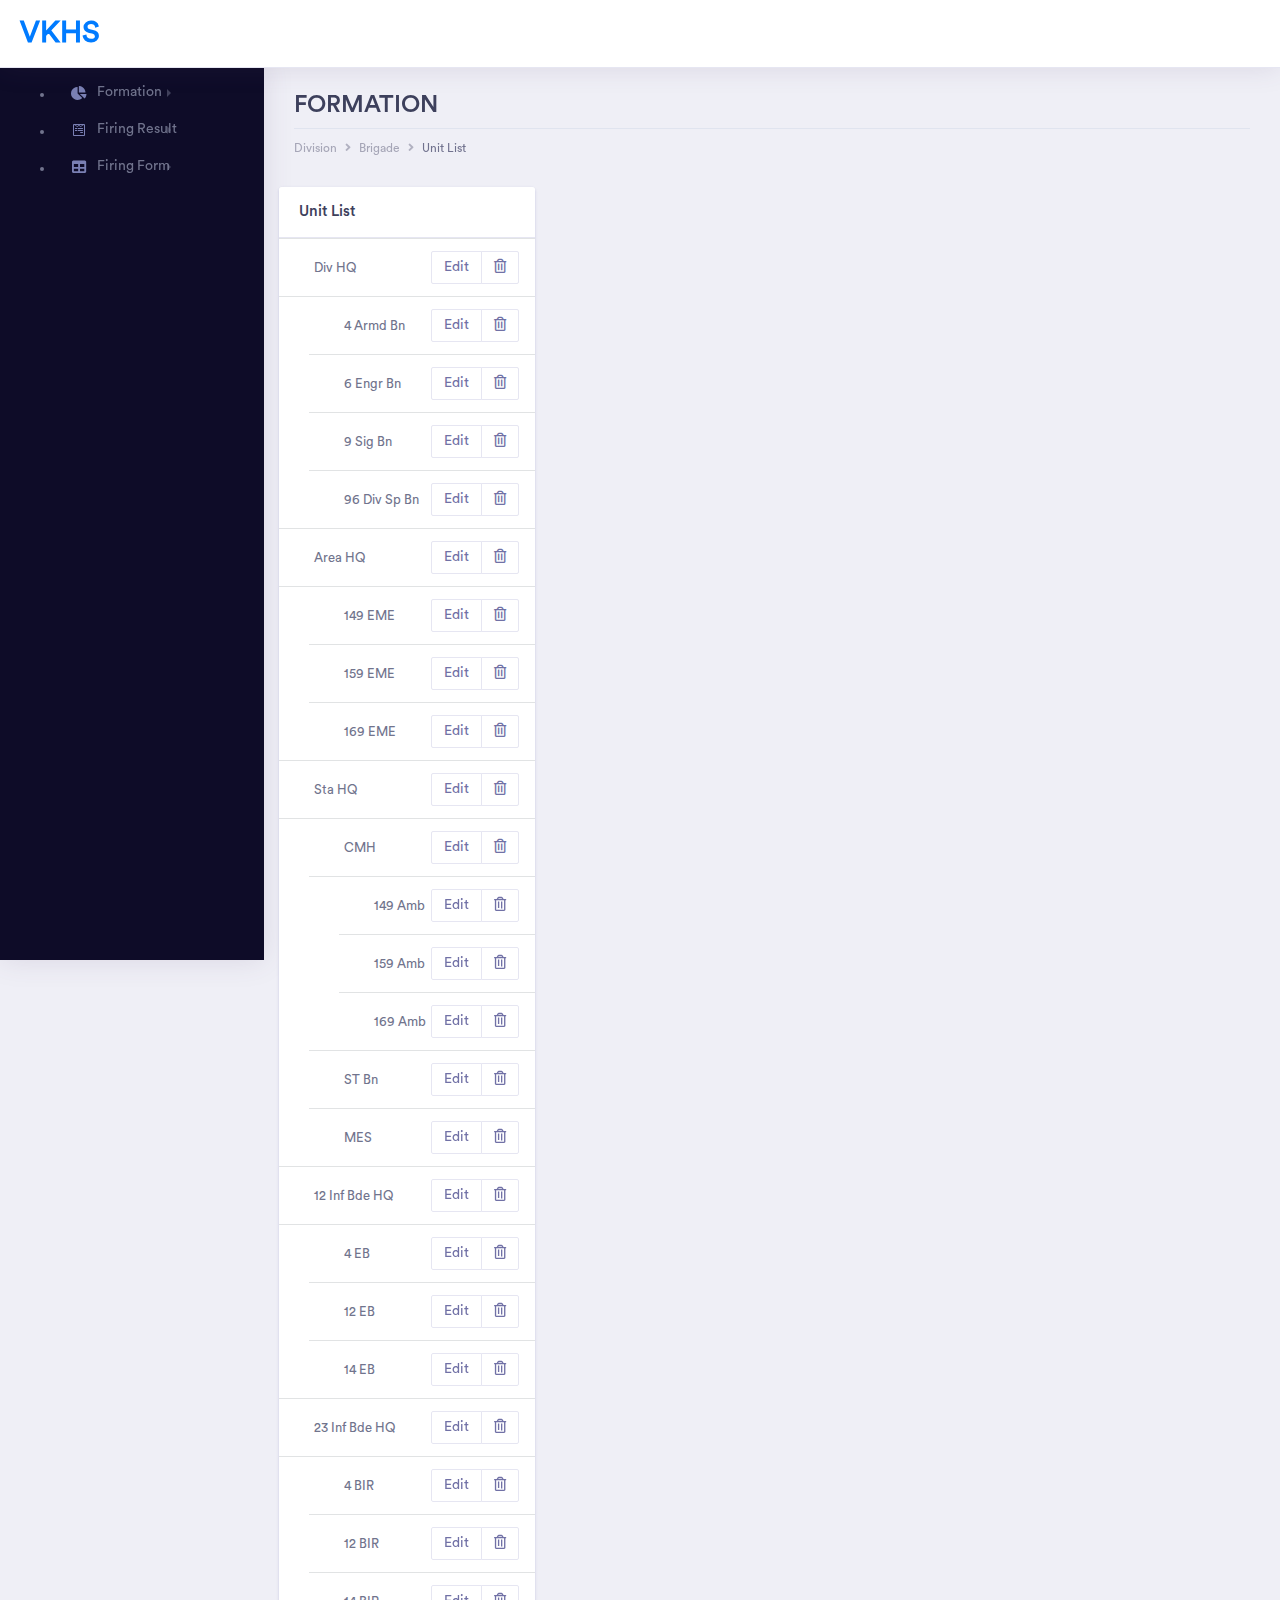
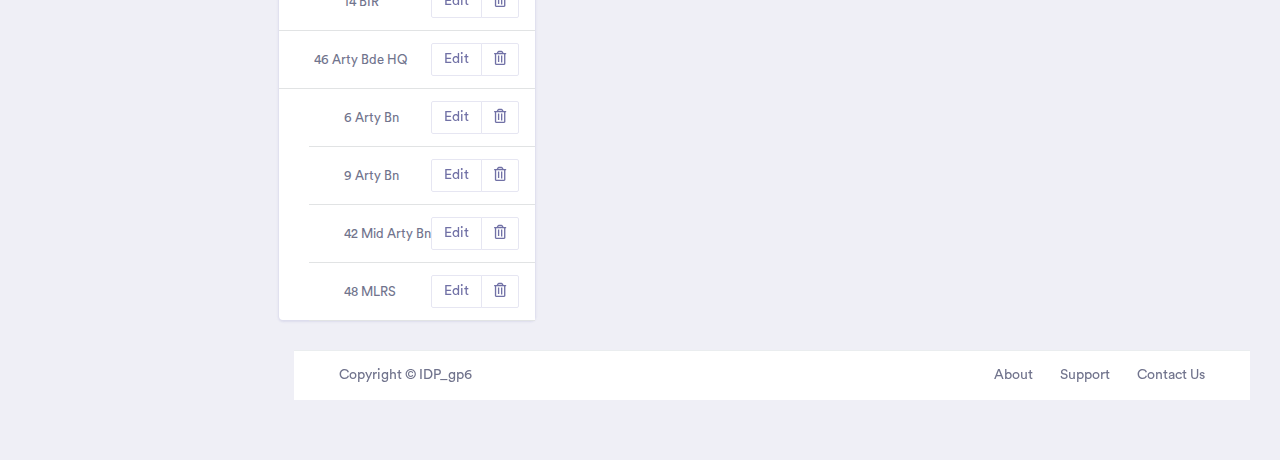
==== commit db1eba01: "commit" ====
--- a/admin_unit.html
+++ b/admin_unit.html
@@ -32,51 +32,7 @@
                 <button class="navbar-toggler" type="button" data-toggle="collapse" data-target="#navbarSupportedContent" aria-controls="navbarSupportedContent" aria-expanded="false" aria-label="Toggle navigation">
                     <span class="navbar-toggler-icon"></span>
                 </button>
-                <div class="collapse navbar-collapse " id="navbarSupportedContent">
-                    <ul class="navbar-nav ml-auto navbar-right-top">
-                        <li class="nav-item">
-                            <div id="custom-search" class="top-search-bar">
-                                <input class="form-control" type="text" placeholder="Search..">
-                            </div>
-                        </li>
-                        <li class="nav-item dropdown notification">
-                            <a class="nav-link nav-icons" href="#" id="navbarDropdownMenuLink1" data-toggle="dropdown" aria-haspopup="true" aria-expanded="false"><i class="fas fa-fw fa-bell"></i> <span class="indicator"></span></a>
-                            <ul class="dropdown-menu dropdown-menu-right notification-dropdown">
-                                <li>
-                                    <div class="notification-title"> Notification</div>
-                                    <div class="notification-list">
-                                        <div class="list-group">
-                                            <a href="#" class="list-group-item list-group-item-action">
-                                                <div class="notification-info">
-                                                    <div class="notification-list-user-img"><img src="assets/images/avatar-3.jpg" alt="" class="user-avatar-md rounded-circle"></div>
-                                                    <div class="notification-list-user-block"><span class="notification-list-user-name">9 Sig Bn </span>has completed Kill House Fire
-                                                        <div class="notification-date">2 days ago</div>
-                                                    </div>
-                                                </div>
-                                            </a>
-                                        </div>
-                                    </div>
-                                </li>
-                                <li>
-                                    <div class="list-footer"> <a href="#">View all notifications</a></div>
-                                </li>
-                            </ul>
-                        </li>
-                        
-                        <li class="nav-item dropdown nav-user">
-                            <a class="nav-link nav-user-img" href="#" id="navbarDropdownMenuLink2" data-toggle="dropdown" aria-haspopup="true" aria-expanded="false"><img src="assets/images/avatar-1.jpg" alt="" class="user-avatar-md rounded-circle"></a>
-                            <div class="dropdown-menu dropdown-menu-right nav-user-dropdown" aria-labelledby="navbarDropdownMenuLink2">
-                                <div class="nav-user-info">
-                                    <h5 class="mb-0 text-white nav-user-name">Formation Admin </h5>
-                                    <span class="status"></span><span class="ml-2">Available</span>
-                                </div>
-                                <a class="dropdown-item" href="#"><i class="fas fa-user mr-2"></i>Account</a>
-                                <a class="dropdown-item" href="#"><i class="fas fa-cog mr-2"></i>Setting</a>
-                                <a class="dropdown-item" href="login.php"><i class="fas fa-power-off mr-2"></i>Logout</a>
-                            </div>
-                        </li>
-                    </ul>
-                </div>
+                
             </nav>
         </div>
         <!-- ============================================================== -->
@@ -90,41 +46,7 @@
         <div class="nav-left-sidebar sidebar-dark">
             <div class="menu-list">
                 <nav class="navbar navbar-expand-lg navbar-light">
-                    <a class="d-xl-none d-lg-none" href="#">Dashboard</a>
-                    <button class="navbar-toggler" type="button" data-toggle="collapse" data-target="#navbarNav" aria-controls="navbarNav" aria-expanded="false" aria-label="Toggle navigation">
-                        <span class="navbar-toggler-icon"></span>
-                    </button>
-                    <div class="collapse navbar-collapse" id="navbarNav">
-                        <ul class="navbar-nav flex-column">
-                            <li class="nav-divider">
-                                Menu
-                            </li>
-                            
-                            <li class="nav-item ">
-                                <a class="nav-link" href="#" data-toggle="collapse" aria-expanded="false" data-target="#submenu-1" aria-controls="submenu-1"><i class="fa fa-fw fa-user-circle"></i>Dashboard</a>
-                                <div id="submenu-1" class="collapse submenu">
-                                    <ul class="nav flex-column">
-                                        <li class="nav-item">
-                                            <a class="nav-link" href="admin_db.html">User</a>
-                                        </li>
-                                    </ul>
-                                </div>
-                            </li>
-                            
-                            <li class="nav-item">
-                                <a class="nav-link" href="#" data-toggle="collapse" aria-expanded="false" data-target="#submenu-2" aria-controls="submenu-2"><i class="fa fa-fw fa-rocket"></i>Notice Board</a>
-                                <div id="submenu-2" class="collapse submenu">
-                                    <ul class="nav flex-column">
-                                        <li class="nav-item">
-                                            <a class="nav-link" href="admin_nb.html">Published Notice <span class="badge badge-secondary">New</span></a>
-                                        </li>
-                                        <li class="nav-item">
-                                            <a class="nav-link" href="admin_comp.html">Compose New Notice</a>
-                                        </li>
-                                    </ul>
-                                </div>
-                            </li>
-
+                        <ul>
                             <li class="nav-item">
                                 <a class="nav-link" href="#" data-toggle="collapse" aria-expanded="false" data-target="#submenu-3" aria-controls="submenu-3"><i class="fas fa-fw fa-chart-pie"></i>Formation</a>
                                 <div id="submenu-3" class="collapse submenu">
@@ -141,21 +63,18 @@
                                 <div id="submenu-4" class="collapse submenu">
                                     <ul class="nav flex-column">
                                         <li class="nav-item">
-                                            <a class="nav-link" href="admin_reg.html">Result Register</a>
-                                        </li>
-                                        <li class="nav-item">
-                                            <a class="nav-link" href="admin_stat.html">Result Satictis</a>
+                                            <a class="nav-link" href="admin_result_reg.php">Result Register</a>
                                         </li>
                                         </ul>
                                 </div>
                             </li>
 
                             <li class="nav-item ">
-                                <a class="nav-link" href="#" data-toggle="collapse" aria-expanded="false" data-target="#submenu-5" aria-controls="submenu-5"><i class="fas fa-fw fa-table"></i>Firing Form</a>
+                                <a class="nav-link" href="admin_firer_reg.php" data-toggle="collapse" aria-expanded="false" data-target="#submenu-5" aria-controls="submenu-5"><i class="fas fa-fw fa-table"></i>Firing Form</a>
                                 <div id="submenu-5" class="collapse submenu">
                                     <ul class="nav flex-column">
                                         <li class="nav-item">
-                                            <a class="nav-link" href="admin_form.html">Form Details</a>
+                                            <a class="nav-link" href="admin_firer_reg.php">Firer Register</a>
                                         </li>
                                     </ul>
                                 </div>
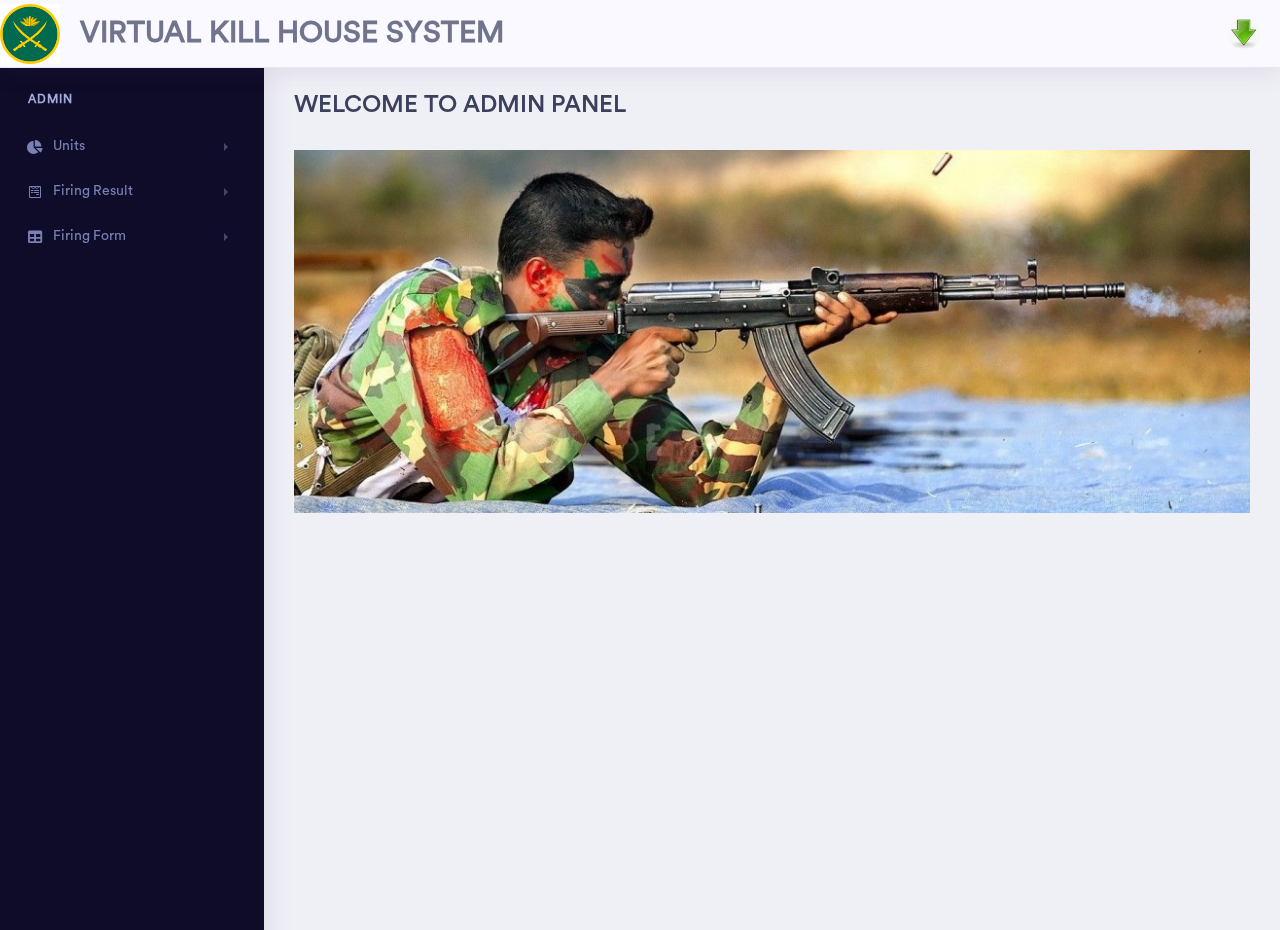
==== commit 83e89424: "Final update on 2 July" ====
--- a/admin_unit.html
+++ b/admin_unit.html
@@ -15,7 +15,7 @@
     <link rel="stylesheet" href="assets/vendor/fonts/material-design-iconic-font/css/materialdesignicons.min.css">
     <link rel="stylesheet" href="assets/vendor/charts/c3charts/c3.css">
     <link rel="stylesheet" href="assets/vendor/fonts/flag-icon-css/flag-icon.min.css">
-    <title>VKHS - Virtual Kill house System</title>
+    <title>VKHS</title>
 </head>
 
 <body>
@@ -27,12 +27,28 @@
         <!-- navbar -->
         <!-- ============================================================== -->
         <div class="dashboard-header">
-            <nav class="navbar navbar-expand-lg bg-white fixed-top">
-                <a class="navbar-brand" href="index.html">VKHS</a>
+            <nav class="navbar navbar-expand-lg bg-light fixed-top">
+                <img style="height:60px ; width:60px;" src="./images/download.png">
+                <a class="navbar-brand">VIRTUAL KILL HOUSE SYSTEM</a>
                 <button class="navbar-toggler" type="button" data-toggle="collapse" data-target="#navbarSupportedContent" aria-controls="navbarSupportedContent" aria-expanded="false" aria-label="Toggle navigation">
                     <span class="navbar-toggler-icon"></span>
                 </button>
-                
+                <div class="collapse navbar-collapse " id="navbarSupportedContent">
+                    <ul class="navbar-nav ml-auto navbar-right-top">
+                        <li class="nav-item dropdown nav-user">
+                            <a class="nav-link nav-user-img" href="#" id="navbarDropdownMenuLink2" data-toggle="dropdown" aria-haspopup="true" aria-expanded="false"><img src="./images/arrow.jpg" alt="" class="user-avatar-md rounded-circle"></a>
+                            <div class="dropdown-menu dropdown-menu-right nav-user-dropdown" aria-labelledby="navbarDropdownMenuLink2">
+                                <div class="nav-user-info">
+                                    <!-- here i need to add user's  name -->
+                                    <h5 class="mb-0 text-white nav-user-name">Admin </h5>
+                                    <span class="status"></span><span class="ml-2">Available</span>
+                                </div>
+                                <a class="dropdown-item" data-toggle="modal" data-target="#exampleModal"><i class="fas fa-user mr-2"></i>User Information</a>
+                                <a class="dropdown-item" href="logout.php"><i class="fas fa-power-off mr-2"></i>Logout</a>
+                            </div>
+                        </li>
+                    </ul>
+                </div>
             </nav>
         </div>
         <!-- ============================================================== -->
@@ -46,13 +62,24 @@
         <div class="nav-left-sidebar sidebar-dark">
             <div class="menu-list">
                 <nav class="navbar navbar-expand-lg navbar-light">
-                        <ul>
+                    <a class="d-xl-none d-lg-none" href="#">Dashboard</a>
+                    <button class="navbar-toggler" type="button" data-toggle="collapse" data-target="#navbarNav" aria-controls="navbarNav" aria-expanded="false" aria-label="Toggle navigation">
+                        <span class="navbar-toggler-icon"></span>
+                    </button>
+                    <div class="collapse navbar-collapse" id="navbarNav">
+                        <ul class="navbar-nav flex-column">
+                            <li class="nav-divider">
+                                <!-- Add Role of user here by php -->
+                                admin
+                            </li>
+                  
                             <li class="nav-item">
-                                <a class="nav-link" href="#" data-toggle="collapse" aria-expanded="false" data-target="#submenu-3" aria-controls="submenu-3"><i class="fas fa-fw fa-chart-pie"></i>Formation</a>
+                                <a class="nav-link" href="#" data-toggle="collapse" aria-expanded="false" data-target="#submenu-3" aria-controls="submenu-3"><i class="fas fa-fw fa-chart-pie"></i>Units</a>
                                 <div id="submenu-3" class="collapse submenu">
                                     <ul class="nav flex-column">
                                         <li class="nav-item">
-                                            <a class="nav-link" href="admin_unit.html">Unit List</a>
+                                             <a class="nav-link" href="user_unit.php">Registered Units</a> <!--add unit list  from database here -->
+                                             <a class="nav-link" href="add_unit.php">Add Unit</a>
                                         </li>
                                     </ul>
                                 </div>
@@ -65,20 +92,24 @@
                                         <li class="nav-item">
                                             <a class="nav-link" href="admin_result_reg.php">Result Register</a>
                                         </li>
+                                        <li class="nav-item">
+                                            <a class="nav-link" href="user_stat.html">Result Satictis</a>
+                                        </li>
                                         </ul>
                                 </div>
                             </li>
 
                             <li class="nav-item ">
-                                <a class="nav-link" href="admin_firer_reg.php" data-toggle="collapse" aria-expanded="false" data-target="#submenu-5" aria-controls="submenu-5"><i class="fas fa-fw fa-table"></i>Firing Form</a>
+                                <a class="nav-link" href="#" data-toggle="collapse" aria-expanded="false" data-target="#submenu-5" aria-controls="submenu-5"><i class="fas fa-fw fa-table"></i>Firing Form</a>
                                 <div id="submenu-5" class="collapse submenu">
                                     <ul class="nav flex-column">
                                         <li class="nav-item">
-                                            <a class="nav-link" href="admin_firer_reg.php">Firer Register</a>
+                                            <a class="nav-link" href="admin_firer_reg.php">Register Firer</a>
                                         </li>
                                     </ul>
                                 </div>
                             </li>
+                            
                         </ul>
                     </div>
                 </nav>
@@ -93,418 +124,45 @@
         <!-- wrapper  -->
         <!-- ============================================================== -->
         <div class="dashboard-wrapper">
-            <div class="container-fluid dashboard-content">
-                <!-- ============================================================== -->
-                <!-- pageheader -->
-                <!-- ============================================================== -->
-                <div class="row">
-                    <div class="col-xl-12 col-lg-12 col-md-12 col-sm-12 col-12">
-                        <div class="page-header">
-                            <h2 class="pageheader-title">FORMATION</h2>
-                            <p class="pageheader-text">.</p>
-                            <div class="page-breadcrumb">
-                                <nav aria-label="breadcrumb">
-                                    <ol class="breadcrumb">
-                                        <li class="breadcrumb-item"><a href="#" class="breadcrumb-link">Division</a></li>
-                                        <li class="breadcrumb-item"><a href="#" class="breadcrumb-link">Brigade</a></li>
-                                        <li class="breadcrumb-item active" aria-current="page">Unit List</li>
-                                    </ol>
-                                </nav>
+            <div class="dashboard-ecommerce">
+                <div class="container-fluid dashboard-content ">
+                    
+                    <!-- ============================================================== -->
+                    <!-- pageheader  -->
+                    <!-- ============================================================== -->
+                    <div class="row">
+                        <div class="col-xl-12 col-lg-12 col-md-12 col-sm-12 col-12">
+                            <div class="page-header">
+                                <h2 class="pageheader-title">WELCOME TO ADMIN PANEL</h2>
                             </div>
                         </div>
                     </div>
-                </div>
-                <!-- ============================================================== -->
-                <!-- end pageheader -->
-                <!-- ============================================================== -->
-                <div class="dashboard-short-list">
-                    <div class="row">
                     <!-- ============================================================== -->
-                    <!-- nestable list  -->
+                    <!-- end pageheader  -->
                     <!-- ============================================================== -->
-                    <div>
-                        <div>
-                            <section class="card card-fluid">
-                                <h5 class="card-header drag-handle"> Unit List </h5>
-                                <div class="dd" id="nestable">
-                                    <ol class="dd-list">
-                                        
-                                        <li class="dd-item" data-id="2">
-                                            <div class="dd-handle"> <span class="drag-indicator"></span>
-                                                <div> Div HQ</div>
-                                                <div class="dd-nodrag btn-group ml-auto">
-                                                    <button class="btn btn-sm btn-outline-light">Edit</button>
-                                                    <button class="btn btn-sm btn-outline-light">
-                                                        <i class="far fa-trash-alt"></i>
-                                                    </button>
-                                                </div>
-                                            </div>
-                                            <ol class="dd-list">
-                                                <li class="dd-item" data-id="4">
-                                                    <div class="dd-handle"> <span class="drag-indicator"></span>
-                                                        <div> 4 Armd Bn </div>
-                                                        <div class="dd-nodrag btn-group ml-auto">
-                                                            <button class="btn btn-sm btn-outline-light">Edit</button>
-                                                            <button class="btn btn-sm btn-outline-light">
-                                                                <i class="far fa-trash-alt"></i>
-                                                            </button>
-                                                        </div>
-                                                    </div>
-                                                </li>
-                                                <li class="dd-item" data-id="3">
-                                                    <div class="dd-handle"> <span class="drag-indicator"></span>
-                                                        <div> 6 Engr Bn</div>
-                                                        <div class="dd-nodrag btn-group ml-auto">
-                                                            <button class="btn btn-sm btn-outline-light">Edit</button>
-                                                            <button class="btn btn-sm btn-outline-light">
-                                                                <i class="far fa-trash-alt"></i>
-                                                            </button>
-                                                        </div>
-                                                    </div>
-                                                </li>
-                                                <li class="dd-item" data-id="4">
-                                                    <div class="dd-handle"> <span class="drag-indicator"></span>
-                                                        <div> 9 Sig Bn </div>
-                                                        <div class="dd-nodrag btn-group ml-auto">
-                                                            <button class="btn btn-sm btn-outline-light">Edit</button>
-                                                            <button class="btn btn-sm btn-outline-light">
-                                                                <i class="far fa-trash-alt"></i>
-                                                            </button>
-                                                        </div>
-                                                    </div>
-                                                </li>
-                                                <li class="dd-item" data-id="5">
-                                                    <div class="dd-handle"> <span class="drag-indicator"></span>
-                                                        <div> 96 Div Sp Bn </div>
-                                                        <div class="dd-nodrag btn-group ml-auto">
-                                                            <button class="btn btn-sm btn-outline-light">Edit</button>
-                                                            <button class="btn btn-sm btn-outline-light">
-                                                                <i class="far fa-trash-alt"></i>
-                                                            </button>
-                                                        </div>
-                                                    </div>
-                                                </li>
-                                            </ol>
-                                        </li>
 
-                                        <li class="dd-item" data-id="11">
-                                            <div class="dd-handle"> <span class="drag-indicator"></span>
-                                                <div> Area HQ </div>
-                                                <div class="dd-nodrag btn-group ml-auto">
-                                                    <button class="btn btn-sm btn-outline-light">Edit</button>
-                                                    <button class="btn btn-sm btn-outline-light">
-                                                        <i class="far fa-trash-alt"></i>
-                                                    </button>
-                                                </div>
-                                            </div>
-                                            <ol class="dd-list">
-                                                <li class="dd-item" data-id="6">
-                                                    <div class="dd-handle"> <span class="drag-indicator"></span>
-                                                        <div> 149 EME </div>
-                                                        <div class="dd-nodrag btn-group ml-auto">
-                                                            <button class="btn btn-sm btn-outline-light">Edit</button>
-                                                            <button class="btn btn-sm btn-outline-light">
-                                                                <i class="far fa-trash-alt"></i>
-                                                            </button>
-                                                        </div>
-                                                    </div>
-                                                </li>
-                                                <li class="dd-item" data-id="7">
-                                                    <div class="dd-handle"> <span class="drag-indicator"></span>
-                                                        <div> 159 EME </div>
-                                                        <div class="dd-nodrag btn-group ml-auto">
-                                                            <button class="btn btn-sm btn-outline-light">Edit</button>
-                                                            <button class="btn btn-sm btn-outline-light">
-                                                                <i class="far fa-trash-alt"></i>
-                                                            </button>
-                                                        </div>
-                                                    </div>
-                                                </li>
-                                                <li class="dd-item" data-id="8">
-                                                    <div class="dd-handle"> <span class="drag-indicator"></span>
-                                                        <div> 169 EME </div>
-                                                        <div class="dd-nodrag btn-group ml-auto">
-                                                            <button class="btn btn-sm btn-outline-light">Edit</button>
-                                                            <button class="btn btn-sm btn-outline-light">
-                                                                <i class="far fa-trash-alt"></i>
-                                                            </button>
-                                                        </div>
-                                                    </div>
-                                                </li>
-                                            </ol>
-                                        </li>
 
-                                        <li class="dd-item" data-id="12">
-                                            <div class="dd-handle"> <span class="drag-indicator"></span>
-                                                <div> Sta HQ</div>
-                                                <div class="dd-nodrag btn-group ml-auto">
-                                                    <button class="btn btn-sm btn-outline-light">Edit</button>
-                                                    <button class="btn btn-sm btn-outline-light">
-                                                        <i class="far fa-trash-alt"></i>
-                                                    </button>
-                                                </div>
-                                            </div>
-                                            <ol class="dd-list">
-                                                <li class="dd-item" data-id="6">
-                                                    <div class="dd-handle"> <span class="drag-indicator"></span>
-                                                        <div> CMH </div>
-                                                        <div class="dd-nodrag btn-group ml-auto">
-                                                            <button class="btn btn-sm btn-outline-light">Edit</button>
-                                                            <button class="btn btn-sm btn-outline-light">
-                                                                <i class="far fa-trash-alt"></i>
-                                                            </button>
-                                                        </div>
-                                                    </div>
-                                                    <ol class="dd-list">
-                                                        <li class="dd-item" data-id="6">
-                                                            <div class="dd-handle"> <span class="drag-indicator"></span>
-                                                                <div> 149 Amb </div>
-                                                                <div class="dd-nodrag btn-group ml-auto">
-                                                                    <button class="btn btn-sm btn-outline-light">Edit</button>
-                                                                    <button class="btn btn-sm btn-outline-light">
-                                                                        <i class="far fa-trash-alt"></i>
-                                                                    </button>
-                                                                </div>
-                                                            </div>
-                                                        </li>
-                                                        <li class="dd-item" data-id="7">
-                                                            <div class="dd-handle"> <span class="drag-indicator"></span>
-                                                                <div> 159 Amb </div>
-                                                                <div class="dd-nodrag btn-group ml-auto">
-                                                                    <button class="btn btn-sm btn-outline-light">Edit</button>
-                                                                    <button class="btn btn-sm btn-outline-light">
-                                                                        <i class="far fa-trash-alt"></i>
-                                                                    </button>
-                                                                </div>
-                                                            </div>
-                                                        </li>
-                                                        <li class="dd-item" data-id="8">
-                                                            <div class="dd-handle"> <span class="drag-indicator"></span>
-                                                                <div> 169 Amb </div>
-                                                                <div class="dd-nodrag btn-group ml-auto">
-                                                                    <button class="btn btn-sm btn-outline-light">Edit</button>
-                                                                    <button class="btn btn-sm btn-outline-light">
-                                                                        <i class="far fa-trash-alt"></i>
-                                                                    </button>
-                                                                </div>
-                                                            </div>
-                                                        </li>
-                                                    </ol>
-                                                </li>
-                                                <li class="dd-item" data-id="7">
-                                                    <div class="dd-handle"> <span class="drag-indicator"></span>
-                                                        <div> ST Bn </div>
-                                                        <div class="dd-nodrag btn-group ml-auto">
-                                                            <button class="btn btn-sm btn-outline-light">Edit</button>
-                                                            <button class="btn btn-sm btn-outline-light">
-                                                                <i class="far fa-trash-alt"></i>
-                                                            </button>
-                                                        </div>
-                                                    </div>
-                                                </li>
-                                                <li class="dd-item" data-id="8">
-                                                    <div class="dd-handle"> <span class="drag-indicator"></span>
-                                                        <div> MES </div>
-                                                        <div class="dd-nodrag btn-group ml-auto">
-                                                            <button class="btn btn-sm btn-outline-light">Edit</button>
-                                                            <button class="btn btn-sm btn-outline-light">
-                                                                <i class="far fa-trash-alt"></i>
-                                                            </button>
-                                                        </div>
-                                                    </div>
-                                                </li>
-                                            </ol>
-                                        </li>
-
-                                        <li class="dd-item" data-id="2">
-                                            <div class="dd-handle"> <span class="drag-indicator"></span>
-                                                <div> 12 Inf Bde HQ</div>
-                                                <div class="dd-nodrag btn-group ml-auto">
-                                                    <button class="btn btn-sm btn-outline-light">Edit</button>
-                                                    <button class="btn btn-sm btn-outline-light">
-                                                        <i class="far fa-trash-alt"></i>
-                                                    </button>
-                                                </div>
-                                            </div>
-                                            <ol class="dd-list">
-                                                <li class="dd-item" data-id="4">
-                                                    <div class="dd-handle"> <span class="drag-indicator"></span>
-                                                        <div> 4 EB </div>
-                                                        <div class="dd-nodrag btn-group ml-auto">
-                                                            <button class="btn btn-sm btn-outline-light">Edit</button>
-                                                            <button class="btn btn-sm btn-outline-light">
-                                                                <i class="far fa-trash-alt"></i>
-                                                            </button>
-                                                        </div>
-                                                    </div>
-                                                </li>
-                                                <li class="dd-item" data-id="3">
-                                                    <div class="dd-handle"> <span class="drag-indicator"></span>
-                                                        <div> 12 EB</div>
-                                                        <div class="dd-nodrag btn-group ml-auto">
-                                                            <button class="btn btn-sm btn-outline-light">Edit</button>
-                                                            <button class="btn btn-sm btn-outline-light">
-                                                                <i class="far fa-trash-alt"></i>
-                                                            </button>
-                                                        </div>
-                                                    </div>
-                                                </li>
-                                                <li class="dd-item" data-id="4">
-                                                    <div class="dd-handle"> <span class="drag-indicator"></span>
-                                                        <div> 14 EB </div>
-                                                        <div class="dd-nodrag btn-group ml-auto">
-                                                            <button class="btn btn-sm btn-outline-light">Edit</button>
-                                                            <button class="btn btn-sm btn-outline-light">
-                                                                <i class="far fa-trash-alt"></i>
-                                                            </button>
-                                                        </div>
-                                                    </div>
-                                                </li>
-                                            </ol>
-                                        </li>
-
-                                        <li class="dd-item" data-id="11">
-                                            <div class="dd-handle"> <span class="drag-indicator"></span>
-                                                <div> 23 Inf Bde HQ </div>
-                                                <div class="dd-nodrag btn-group ml-auto">
-                                                    <button class="btn btn-sm btn-outline-light">Edit</button>
-                                                    <button class="btn btn-sm btn-outline-light">
-                                                        <i class="far fa-trash-alt"></i>
-                                                    </button>
-                                                </div>
-                                            </div>
-                                            <ol class="dd-list">
-                                                <li class="dd-item" data-id="6">
-                                                    <div class="dd-handle"> <span class="drag-indicator"></span>
-                                                        <div> 4 BIR </div>
-                                                        <div class="dd-nodrag btn-group ml-auto">
-                                                            <button class="btn btn-sm btn-outline-light">Edit</button>
-                                                            <button class="btn btn-sm btn-outline-light">
-                                                                <i class="far fa-trash-alt"></i>
-                                                            </button>
-                                                        </div>
-                                                    </div>
-                                                </li>
-                                                <li class="dd-item" data-id="7">
-                                                    <div class="dd-handle"> <span class="drag-indicator"></span>
-                                                        <div> 12 BIR </div>
-                                                        <div class="dd-nodrag btn-group ml-auto">
-                                                            <button class="btn btn-sm btn-outline-light">Edit</button>
-                                                            <button class="btn btn-sm btn-outline-light">
-                                                                <i class="far fa-trash-alt"></i>
-                                                            </button>
-                                                        </div>
-                                                    </div>
-                                                </li>
-                                                <li class="dd-item" data-id="8">
-                                                    <div class="dd-handle"> <span class="drag-indicator"></span>
-                                                        <div> 14 BIR </div>
-                                                        <div class="dd-nodrag btn-group ml-auto">
-                                                            <button class="btn btn-sm btn-outline-light">Edit</button>
-                                                            <button class="btn btn-sm btn-outline-light">
-                                                                <i class="far fa-trash-alt"></i>
-                                                            </button>
-                                                        </div>
-                                                    </div>
-                                                </li>
-                                            </ol>
-                                        </li>
-
-                                        <li class="dd-item" data-id="12">
-                                            <div class="dd-handle"> <span class="drag-indicator"></span>
-                                                <div> 46 Arty Bde HQ</div>
-                                                <div class="dd-nodrag btn-group ml-auto">
-                                                    <button class="btn btn-sm btn-outline-light">Edit</button>
-                                                    <button class="btn btn-sm btn-outline-light">
-                                                        <i class="far fa-trash-alt"></i>
-                                                    </button>
-                                                </div>
-                                            </div>
-                                            <ol class="dd-list">
-                                                <li class="dd-item" data-id="6">
-                                                    <div class="dd-handle"> <span class="drag-indicator"></span>
-                                                        <div> 6 Arty Bn </div>
-                                                        <div class="dd-nodrag btn-group ml-auto">
-                                                            <button class="btn btn-sm btn-outline-light">Edit</button>
-                                                            <button class="btn btn-sm btn-outline-light">
-                                                                <i class="far fa-trash-alt"></i>
-                                                            </button>
-                                                        </div>
-                                                    </div>
-                                                </li>
-                                                <li class="dd-item" data-id="7">
-                                                    <div class="dd-handle"> <span class="drag-indicator"></span>
-                                                        <div> 9 Arty Bn </div>
-                                                        <div class="dd-nodrag btn-group ml-auto">
-                                                            <button class="btn btn-sm btn-outline-light">Edit</button>
-                                                            <button class="btn btn-sm btn-outline-light">
-                                                                <i class="far fa-trash-alt"></i>
-                                                            </button>
-                                                        </div>
-                                                    </div>
-                                                </li>
-                                                <li class="dd-item" data-id="8">
-                                                    <div class="dd-handle"> <span class="drag-indicator"></span>
-                                                        <div> 42 Mid Arty Bn </div>
-                                                        <div class="dd-nodrag btn-group ml-auto">
-                                                            <button class="btn btn-sm btn-outline-light">Edit</button>
-                                                            <button class="btn btn-sm btn-outline-light">
-                                                                <i class="far fa-trash-alt"></i>
-                                                            </button>
-                                                        </div>
-                                                    </div>
-                                                </li>
-                                                <li class="dd-item" data-id="8">
-                                                    <div class="dd-handle"> <span class="drag-indicator"></span>
-                                                        <div> 48 MLRS </div>
-                                                        <div class="dd-nodrag btn-group ml-auto">
-                                                            <button class="btn btn-sm btn-outline-light">Edit</button>
-                                                            <button class="btn btn-sm btn-outline-light">
-                                                                <i class="far fa-trash-alt"></i>
-                                                            </button>
-                                                        </div>
-                                                    </div>
-                                                </li>
-                                            </ol>
-                                        </li>
-
-                                    </ol>
-                                </div>
-                            </section>
-                        </div>
-
+                    <!-- ============================================================== -->
+                    <!-- background  -->
+                    <!-- ============================================================== -->
+                    <div class="cantainer">
+                        <img src="images/f5.jpg" style="width:100%;">
                     </div>
                     <!-- ============================================================== -->
-                    <!-- end nestable list  -->
+                    <!-- end background  -->
                     <!-- ============================================================== -->
+                        
                 </div>
-            </div>
-            <!-- ============================================================== -->
-            <!-- footer -->
-            <!-- ============================================================== -->
-            <div class="footer">
-                <div class="container-fluid">
-                    <div class="row">
-                        <div class="col-xl-6 col-lg-6 col-md-12 col-sm-12 col-12">
-                            <a>Copyright © IDP_gp6</a>
-                        </div>
-                        <div class="col-xl-6 col-lg-6 col-md-12 col-sm-12 col-12">
-                            <div class="text-md-right footer-links d-none d-sm-block">
-                                <a href="javascript: void(0);">About</a>
-                                <a href="javascript: void(0);">Support</a>
-                                <a href="javascript: void(0);">Contact Us</a>
-                            </div>
-                        </div>
-                    </div>
-                </div>
-            </div>
-            <!-- ============================================================== -->
-            <!-- end footer -->
-            <!-- ============================================================== -->
+
         </div>
+        <!-- ============================================================== -->
+        <!-- end wrapper  -->
+        <!-- ============================================================== -->
+
+
     </div>
     <!-- ============================================================== -->
-    <!-- end main wrapper -->
+    <!-- end main wrapper  -->
     <!-- ============================================================== -->
 
 
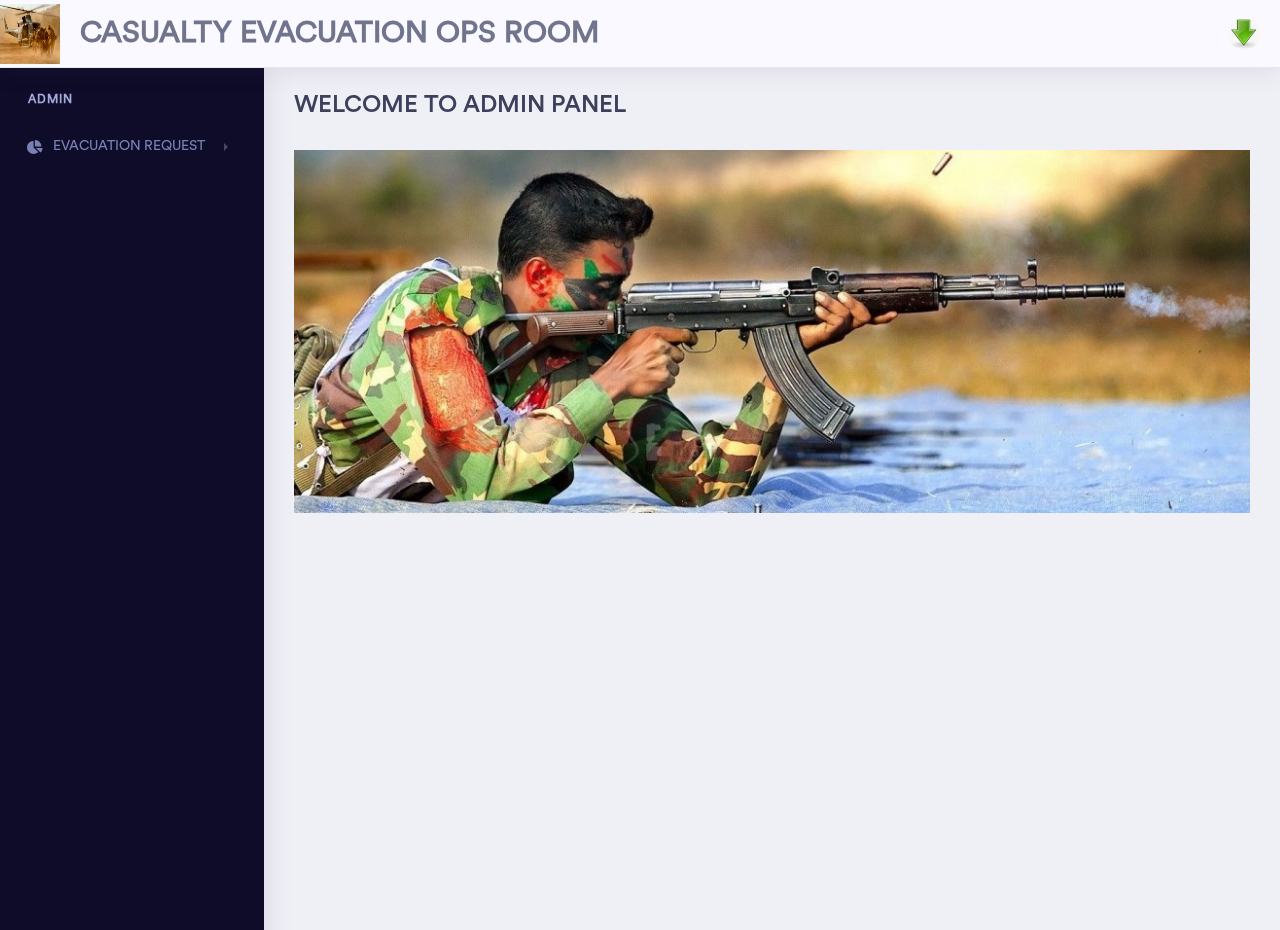
==== commit cc17f99f: "second commit" ====
--- a/admin_unit.html
+++ b/admin_unit.html
@@ -15,7 +15,7 @@
     <link rel="stylesheet" href="assets/vendor/fonts/material-design-iconic-font/css/materialdesignicons.min.css">
     <link rel="stylesheet" href="assets/vendor/charts/c3charts/c3.css">
     <link rel="stylesheet" href="assets/vendor/fonts/flag-icon-css/flag-icon.min.css">
-    <title>VKHS</title>
+    <title>CASEVAC</title>
 </head>
 
 <body>
@@ -28,8 +28,8 @@
         <!-- ============================================================== -->
         <div class="dashboard-header">
             <nav class="navbar navbar-expand-lg bg-light fixed-top">
-                <img style="height:60px ; width:60px;" src="./images/download.png">
-                <a class="navbar-brand">VIRTUAL KILL HOUSE SYSTEM</a>
+                <img style="height:60px ; width:60px;" src="./images/casevac.jpg">
+                <a class="navbar-brand">CASUALTY EVACUATION OPS ROOM</a>
                 <button class="navbar-toggler" type="button" data-toggle="collapse" data-target="#navbarSupportedContent" aria-controls="navbarSupportedContent" aria-expanded="false" aria-label="Toggle navigation">
                     <span class="navbar-toggler-icon"></span>
                 </button>
@@ -74,37 +74,12 @@
                             </li>
                   
                             <li class="nav-item">
-                                <a class="nav-link" href="#" data-toggle="collapse" aria-expanded="false" data-target="#submenu-3" aria-controls="submenu-3"><i class="fas fa-fw fa-chart-pie"></i>Units</a>
+                                <a class="nav-link" href="#" data-toggle="collapse" aria-expanded="false" data-target="#submenu-3" aria-controls="submenu-3"><i class="fas fa-fw fa-chart-pie"></i>EVACUATION REQUEST</a>
                                 <div id="submenu-3" class="collapse submenu">
                                     <ul class="nav flex-column">
                                         <li class="nav-item">
-                                             <a class="nav-link" href="user_unit.php">Registered Units</a> <!--add unit list  from database here -->
-                                             <a class="nav-link" href="add_unit.php">Add Unit</a>
-                                        </li>
-                                    </ul>
-                                </div>
-                            </li>
-
-                            <li class="nav-item ">
-                                <a class="nav-link" href="#" data-toggle="collapse" aria-expanded="false" data-target="#submenu-4" aria-controls="submenu-4"><i class="fab fa-fw fa-wpforms"></i>Firing Result</a>
-                                <div id="submenu-4" class="collapse submenu">
-                                    <ul class="nav flex-column">
-                                        <li class="nav-item">
-                                            <a class="nav-link" href="admin_result_reg.php">Result Register</a>
-                                        </li>
-                                        <li class="nav-item">
-                                            <a class="nav-link" href="user_stat.html">Result Satictis</a>
-                                        </li>
-                                        </ul>
-                                </div>
-                            </li>
-
-                            <li class="nav-item ">
-                                <a class="nav-link" href="#" data-toggle="collapse" aria-expanded="false" data-target="#submenu-5" aria-controls="submenu-5"><i class="fas fa-fw fa-table"></i>Firing Form</a>
-                                <div id="submenu-5" class="collapse submenu">
-                                    <ul class="nav flex-column">
-                                        <li class="nav-item">
-                                            <a class="nav-link" href="admin_firer_reg.php">Register Firer</a>
+                                             <a class="nav-link" href="user_unit.php">Pending Evacuation</a> <!--add unit list  from database here -->
+                                             <a class="nav-link" href="add_unit.php">Evacuation Completion State</a>
                                         </li>
                                     </ul>
                                 </div>
